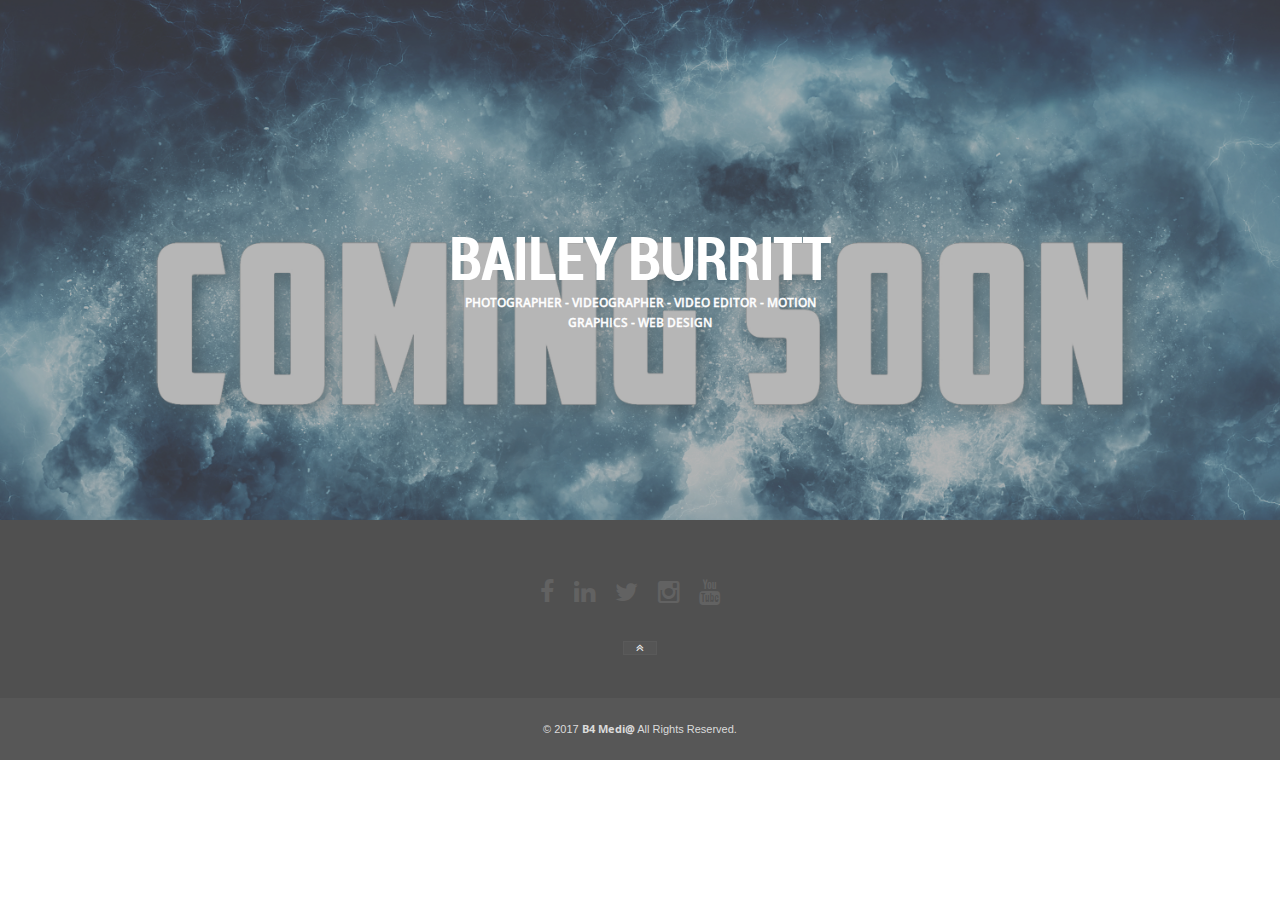
==== index.html @ 3f448347 "Add files via upload" ====
<!DOCTYPE HTML>
<html>
<head>
<meta http-equiv="Content-Type" content="text/html; charset=UTF-8">
<meta name="author" content="Bailey Burritt" />
<meta name="viewport" content="width=device-width, initial-scale=1, maximum-scale=1">

<title>Portfolio of Bailey Burritt</title>

<!--Stylesheet-->

<!--[if IE 7]>
<link rel="stylesheet" href="css/fontello-ie7.css"><![endif]-->

<link href="css/font.css" rel="stylesheet" type="text/css">
<link href="css/etlinefont.css" rel="stylesheet" type="text/css">
<link href="css/font-awesome.css" rel="stylesheet" type="text/css">
<link href="css/base.css" rel="stylesheet" type="text/css">
<link href="css/skeleton.css" rel="stylesheet" type="text/css">
<link href="css/main.css" rel="stylesheet" type="text/css">
<link href="css/magnific-popup.css" rel="stylesheet"  />
<link href="css/flexslider.css" rel="stylesheet" />



<!--[if lt IE 9]>
<script src="http://html5shiv.googlecode.com/svn/trunk/html5.js"></script>
<![endif]-->


<!--[if lt IE 8]>
<style>
/* For IE < 8 (trigger hasLayout) */
.clearfix {
    zoom:1;
}
</style>
<![endif]-->




</head>
	<body>
			<!-- Preloader -->
	<div id="loader">
			<!-- Preloader inner -->
	  <div id="loaderInner">
	  	
		<!-- Loader bars -->
			<div class="loaderBars">
				<span class="bar1 bar"></span>
				<span class="bar2 bar"></span>
				<span class="bar3 bar"></span>
			</div>
			<!-- End loader bars -->
	
	  </div>
	<!-- End preloader inner -->
	</div>
	<!-- End preloader -->

<!--Wrapper-->
<div id="wrapper">
	
	
	<!--Profile teaser-->
	<div class="profileTeaser">
		
		<!--teaser-->
		<div class="teaser">
			
			<ul class="slide">
				
				<li><img src="images/profileImages/profileLarge.jpg" class="slide" alt=""/>
						<div class="caption">
							<h1>Bailey Burritt</h1>
							<p>Photographer - Videographer - Video Editor - Motion Graphics - Web Design</p>

						</div>
				</li>
					
			</ul>

		</div>
		<!--End teaser-->
	</div>
	<!--End profile teaser-->
	
	
	
	
	<!--Header-->
	<header id="header" class="base">
		
		<!--Main header-->
			<div class="mainHeader default">
				
				
				<!--Container-->
			<div class="container clearfix">
				
				
				<a href="#" class="mobileBtn" ><i class="fa fa-bars"></i></a>
					<div class="six columns nav first">
							<!--Navigation-->
								<!-- <nav class="mainNav" >

								<ul>
									<li><a class="scroll" href="#wrapper">home</a></li>
									<li><a class="scroll" href="#about">about</a></li>
									<li><a class="scroll" href="#resume">resume</a></li>

								</ul>

								</nav> -->
							<!--End navigation-->

					<!-- </div>
				
			<div class="four columns headerSocials">
				<ul>
				<li><a href="#"><i class="fa fa-twitter"></i></a></li>
				<li><a href="#"><i class="fa fa-facebook"></i></a></li>
				<li><a href="#"><i class="fa fa-linkedin"></i></a></li>
		</ul>
			</div>
			
			
				<div class="six columns nav second"> -->
						<!--Navigation-->
							<!-- <nav class="mainNav" >

							<ul>
								<li><a class="scroll" href="#portfolio">Portfolio</a></li>
								<li><a class="scroll" href="#blog">BLog</a></li>
								<li><a class="scroll" href="#contact">Contact</a></li>

							</ul>

							</nav> -->
						<!--End navigation-->
	
				</div>
			
			</div>
				<!--End container-->
	
			</div>
				<!--End main header-->
	
	</header>
	<!--End header-->







	<!--Footer-->	
								<footer id="footer" class="footer tCenter">
							
								<!--Footer top-->
								<div class="footerTop ofsInTop ofsBMedium">
										<!--Container-->
										<div class="container clearfix">
											
												<!--Footer top inner-->
												<div class="ftInner">
												<ul class="socialsFooter">



													<li><a href="https://www.facebook.com/bailey.burritt"><i class="fa fa-facebook"></i></a></li>
													<li><a href="https://www.linkedin.com/in/bailey-burritt-19082a19/"><i class="fa fa-linkedin"></i></a></li>
													<li><a href="https://twitter.com/baileyburritt"><i class="fa fa-twitter"></i></a></li>
													<li><a href="https://www.instagram.com/baileyburritt/"><i class="fa fa-instagram"></i></a></li>
													<li><a href="https://www.youtube.com/user/baileyburritt585"><i class="fa fa-youtube"></i></a></li>
													<li><a href="mailto:baileyburritt@gmaill.com?Subject=Website%20Inquiry"><i class="fa fa-gmail"></i></a></li>
												</ul>
												
												
												<div class="top">
													<a class="scroll" href="#wrapper"><i class="fa fa-angle-double-up"></i></a>
												</div>	
													
												</div>
												<!--End footer top inner-->
											
										</div>
											<!--End container-->
										
								</div>
								<!--End footer top-->
								
								
								

							<!--Footer bottom-->
							<div class="footerBottom ofsTSmall ofsBSmall">
									<!--Container-->
									<div class="container clearfix">
										
											<!--Footer bottom inner-->
											<div class="fbInner">

											<p>&copy; 2017 <span class="brand">B4 Medi@</span> All Rights Reserved.</p>
										
											</div>
											
											<!--End footer bottom inner-->


							</div>
								<!--End container-->
							</div>
								<!--End footer bottom-->


						</footer>
					<!--End footer-->



	<!--Javascript-->
<script src="js/jquery-1.9.1.min.js" type="text/javascript"></script>
<script src="js/jquery-migrate-1.2.1.js" type="text/javascript"></script>
<script src="js/jquery.flexslider-min.js" type="text/javascript"></script>
<script src="js/jquery.easing.1.3.js" type="text/javascript"></script>
<script src="js/jquery.smooth-scroll.js" type="text/javascript"></script>
<script src="js/jquery.quicksand.js" type="text/javascript"></script>
<script src="js/modernizr.custom.js" type="text/javascript"></script>
<script src="js/jquery.magnific-popup.js" type="text/javascript"></script>
<script src="js/jquery.tweet.js" type="text/javascript"></script>
<script src="js/spectragram.min.js" type="text/javascript"></script>
<script src="js/Placeholders.min.js" type="text/javascript"></script>
<script src="js/script.js" type="text/javascript"></script>






<!-- Google analytics -->


<!-- End google analytics -->
	</body>
</html>
---- css/font.css ----
@font-face {
    font-family: 'open_sansbold';
    src: url('../font/OpenSans-Bold-webfont.eot');
    src: url('../font/OpenSans-Bold-webfont.eot?#iefix') format('embedded-opentype'),
		url('../font/OpenSans-Bold-webfont.woff') format('woff'),
		url('../font/OpenSans-Bold-webfont.ttf') format('truetype'),
         url('../OpenSans-Bold-webfont.svg#open_sansbold') format('svg');
    font-weight: normal;
    font-style: normal;

}

@font-face {
    font-family: 'open_sansbold_italic';
    src: url('../font/OpenSans-BoldItalic-webfont.eot');
    src: url('../font/OpenSans-BoldItalic-webfont.eot?#iefix') format('embedded-opentype'),
	url('../font/OpenSans-BoldItalic-webfont.woff') format('woff'),
         url('../font/OpenSans-BoldItalic-webfont.ttf') format('truetype'),
         url('../font/OpenSans-BoldItalic-webfont.svg#open_sansbold_italic') format('svg');
    font-weight: normal;
    font-style: normal;

}


@font-face {
    font-family: 'open_sansextrabold';
    src: url('../font/OpenSans-ExtraBold-webfont.eot');
    src: url('../font/OpenSans-ExtraBold-webfont.eot?#iefix') format('embedded-opentype'),
 		 url('../font/OpenSans-ExtraBold-webfont.woff') format('woff'),
         url('../font/OpenSans-ExtraBold-webfont.ttf') format('truetype'),
         url('../font/OpenSans-ExtraBold-webfont.svg#open_sansextrabold') format('svg');
    font-weight: normal;
    font-style: normal;

}


@font-face {
    font-family: 'open_sansextrabold_italic';
    src: url('../font/OpenSans-ExtraBoldItalic-webfont.eot');
    src: url('../font/OpenSans-ExtraBoldItalic-webfont.eot?#iefix') format('embedded-opentype'),
		 url('../font/OpenSans-ExtraBoldItalic-webfont.woff') format('woff'),
         url('../font/OpenSans-ExtraBoldItalic-webfont.ttf') format('truetype'),
         url('../font/OpenSans-ExtraBoldItalic-webfont.svg#open_sansextrabold_italic') format('svg');
    font-weight: normal;
    font-style: normal;

}


@font-face {
    font-family: 'open_sansitalic';
    src: url('../font/OpenSans-Italic-webfont.eot');
    src: url('../font/OpenSans-Italic-webfont.eot?#iefix') format('embedded-opentype'),
 		 url('../font/OpenSans-Italic-webfont.woff') format('woff'),
         url('../font/OpenSans-Italic-webfont.ttf') format('truetype'),
         url('../font/OpenSans-Italic-webfont.svg#open_sansitalic') format('svg');
    font-weight: normal;
    font-style: normal;

}


@font-face {
    font-family: 'open_sanslight';
    src: url('../font/OpenSans-Light-webfont.eot');
    src: url('../font/OpenSans-Light-webfont.eot?#iefix') format('embedded-opentype'),
 		 url('../font/OpenSans-Light-webfont.woff') format('woff'),
         url('../font/OpenSans-Light-webfont.ttf') format('truetype'),
         url('../font/OpenSans-Light-webfont.svg#open_sanslight') format('svg');
    font-weight: normal;
    font-style: normal;

}



@font-face {
    font-family: 'open_sanslight_italic';
    src: url('../font/OpenSans-LightItalic-webfont.eot');
    src: url('../font/OpenSans-LightItalic-webfont.eot?#iefix') format('embedded-opentype'),
		 url('../font/OpenSans-LightItalic-webfont.woff') format('woff'),
         url('../font/OpenSans-LightItalic-webfont.ttf') format('truetype'),
         url('../font/OpenSans-LightItalic-webfont.svg#open_sanslight_italic') format('svg');
    font-weight: normal;
    font-style: normal;

}

@font-face {
    font-family: 'open_sansregular';
    src: url('../font/OpenSans-Regular-webfont.eot');
    src: url('../font/OpenSans-Regular-webfont.eot?#iefix') format('embedded-opentype'),
		 url('../font/OpenSans-Regular-webfont.woff') format('woff'),
         url('../font/OpenSans-Regular-webfont.ttf') format('truetype'),
         url('../font/OpenSans-Regular-webfont.svg#open_sansregular') format('svg');
    font-weight: normal;
    font-style: normal;

}


@font-face {
    font-family: 'open_sanssemibold';
    src: url('../font/OpenSans-Semibold-webfont.eot');
    src: url('../font/OpenSans-Semibold-webfont.eot?#iefix') format('embedded-opentype'),
 		 url('../font/OpenSans-Semibold-webfont.woff') format('woff'),
         url('../font/OpenSans-Semibold-webfont.ttf') format('truetype'),
         url('../font/OpenSans-Semibold-webfont.svg#open_sanssemibold') format('svg');
    font-weight: normal;
    font-style: normal;

}

@font-face {
    font-family: 'open_sanssemibold_italic';
    src: url('../font/OpenSans-SemiboldItalic-webfont.eot');
    src: url('../font/OpenSans-SemiboldItalic-webfont.eot?#iefix') format('embedded-opentype'),
		 url('../font/OpenSans-SemiboldItalic-webfont.woff') format('woff'),
         url('../font/OpenSans-SemiboldItalic-webfont.ttf') format('truetype'),
         url('../font/OpenSans-SemiboldItalic-webfont.svg#open_sanssemibold_italic') format('svg');
    font-weight: normal;
    font-style: normal;

}





@font-face {
    font-family: 'RobotoBoldCondensed';
    src: url('../font/Roboto-BoldCondensed-webfont.eot');
    src: url('../font/Roboto-BoldCondensed-webfont.eot?#iefix') format('embedded-opentype'),
         url('../font/Roboto-BoldCondensed-webfont.woff') format('woff'),
         url('../font/Roboto-BoldCondensed-webfont.ttf') format('truetype'),
         url('../font/Roboto-BoldCondensed-webfont.svg#RobotoBoldCondensed') format('svg');
    font-weight: normal;
    font-style: normal;

}



@font-face {
    font-family: 'RobotoMedium';
    src: url('../font/Roboto-Medium-webfont.eot');
    src: url('../font/Roboto-Medium-webfont.eot?#iefix') format('embedded-opentype'),
         url('../font/Roboto-Medium-webfont.woff') format('woff'),
         url('../font/Roboto-Medium-webfont.ttf') format('truetype'),
         url('../font/Roboto-Medium-webfont.svg#RobotoMedium') format('svg');
    font-weight: normal;
    font-style: normal;

}
---- css/etlinefont.css ----
@font-face {
	font-family: 'et-line';
	src:url('../font/et-line.eot');
	src:url('../font/et-line.eot?#iefix') format('embedded-opentype'),
		url('../font/et-line.woff') format('woff'),
		url('../font/et-line.ttf') format('truetype'),
		url('../font/et-line.svg#et-line') format('svg');
	font-weight: normal;
	font-style: normal;
}

/* Use the following CSS code if you want to use data attributes for inserting your icons */
[data-icon]:before {
	font-family: 'et-line';
	content: attr(data-icon);
	speak: none;
	font-weight: normal;
	font-variant: normal;
	text-transform: none;
	line-height: 1;
	-webkit-font-smoothing: antialiased;
	-moz-osx-font-smoothing: grayscale;
	display:inline-block;
}

/* Use the following CSS code if you want to have a class per icon */
/*
Instead of a list of all class selectors,
you can use the generic selector below, but it's slower:
[class*="icon-"] {
*/
.icon-mobile, .icon-laptop, .icon-desktop, .icon-tablet, .icon-phone, .icon-document, .icon-documents, .icon-search, .icon-clipboard, .icon-newspaper, .icon-notebook, .icon-book-open, .icon-browser, .icon-calendar, .icon-presentation, .icon-picture, .icon-pictures, .icon-video, .icon-camera, .icon-printer, .icon-toolbox, .icon-briefcase, .icon-wallet, .icon-gift, .icon-bargraph, .icon-grid, .icon-expand, .icon-focus, .icon-edit, .icon-adjustments, .icon-ribbon, .icon-hourglass, .icon-lock, .icon-megaphone, .icon-shield, .icon-trophy, .icon-flag, .icon-map, .icon-puzzle, .icon-basket, .icon-envelope, .icon-streetsign, .icon-telescope, .icon-gears, .icon-key, .icon-paperclip, .icon-attachment, .icon-pricetags, .icon-lightbulb, .icon-layers, .icon-pencil, .icon-tools, .icon-tools-2, .icon-scissors, .icon-paintbrush, .icon-magnifying-glass, .icon-circle-compass, .icon-linegraph, .icon-mic, .icon-strategy, .icon-beaker, .icon-caution, .icon-recycle, .icon-anchor, .icon-profile-male, .icon-profile-female, .icon-bike, .icon-wine, .icon-hotairballoon, .icon-globe, .icon-genius, .icon-map-pin, .icon-dial, .icon-chat, .icon-heart, .icon-cloud, .icon-upload, .icon-download, .icon-target, .icon-hazardous, .icon-piechart, .icon-speedometer, .icon-global, .icon-compass, .icon-lifesaver, .icon-clock, .icon-aperture, .icon-quote, .icon-scope, .icon-alarmclock, .icon-refresh, .icon-happy, .icon-sad, .icon-facebook, .icon-twitter, .icon-googleplus, .icon-rss, .icon-tumblr, .icon-linkedin, .icon-dribbble {
	font-family: 'et-line';
	speak: none;
	font-style: normal;
	font-weight: normal;
	font-variant: normal;
	text-transform: none;
	line-height: 1;
	-webkit-font-smoothing: antialiased;
	-moz-osx-font-smoothing: grayscale;
	display:inline-block;
}
.icon-mobile:before {
	content: "\e000";
}
.icon-laptop:before {
	content: "\e001";
}
.icon-desktop:before {
	content: "\e002";
}
.icon-tablet:before {
	content: "\e003";
}
.icon-phone:before {
	content: "\e004";
}
.icon-document:before {
	content: "\e005";
}
.icon-documents:before {
	content: "\e006";
}
.icon-search:before {
	content: "\e007";
}
.icon-clipboard:before {
	content: "\e008";
}
.icon-newspaper:before {
	content: "\e009";
}
.icon-notebook:before {
	content: "\e00a";
}
.icon-book-open:before {
	content: "\e00b";
}
.icon-browser:before {
	content: "\e00c";
}
.icon-calendar:before {
	content: "\e00d";
}
.icon-presentation:before {
	content: "\e00e";
}
.icon-picture:before {
	content: "\e00f";
}
.icon-pictures:before {
	content: "\e010";
}
.icon-video:before {
	content: "\e011";
}
.icon-camera:before {
	content: "\e012";
}
.icon-printer:before {
	content: "\e013";
}
.icon-toolbox:before {
	content: "\e014";
}
.icon-briefcase:before {
	content: "\e015";
}
.icon-wallet:before {
	content: "\e016";
}
.icon-gift:before {
	content: "\e017";
}
.icon-bargraph:before {
	content: "\e018";
}
.icon-grid:before {
	content: "\e019";
}
.icon-expand:before {
	content: "\e01a";
}
.icon-focus:before {
	content: "\e01b";
}
.icon-edit:before {
	content: "\e01c";
}
.icon-adjustments:before {
	content: "\e01d";
}
.icon-ribbon:before {
	content: "\e01e";
}
.icon-hourglass:before {
	content: "\e01f";
}
.icon-lock:before {
	content: "\e020";
}
.icon-megaphone:before {
	content: "\e021";
}
.icon-shield:before {
	content: "\e022";
}
.icon-trophy:before {
	content: "\e023";
}
.icon-flag:before {
	content: "\e024";
}
.icon-map:before {
	content: "\e025";
}
.icon-puzzle:before {
	content: "\e026";
}
.icon-basket:before {
	content: "\e027";
}
.icon-envelope:before {
	content: "\e028";
}
.icon-streetsign:before {
	content: "\e029";
}
.icon-telescope:before {
	content: "\e02a";
}
.icon-gears:before {
	content: "\e02b";
}
.icon-key:before {
	content: "\e02c";
}
.icon-paperclip:before {
	content: "\e02d";
}
.icon-attachment:before {
	content: "\e02e";
}
.icon-pricetags:before {
	content: "\e02f";
}
.icon-lightbulb:before {
	content: "\e030";
}
.icon-layers:before {
	content: "\e031";
}
.icon-pencil:before {
	content: "\e032";
}
.icon-tools:before {
	content: "\e033";
}
.icon-tools-2:before {
	content: "\e034";
}
.icon-scissors:before {
	content: "\e035";
}
.icon-paintbrush:before {
	content: "\e036";
}
.icon-magnifying-glass:before {
	content: "\e037";
}
.icon-circle-compass:before {
	content: "\e038";
}
.icon-linegraph:before {
	content: "\e039";
}
.icon-mic:before {
	content: "\e03a";
}
.icon-strategy:before {
	content: "\e03b";
}
.icon-beaker:before {
	content: "\e03c";
}
.icon-caution:before {
	content: "\e03d";
}
.icon-recycle:before {
	content: "\e03e";
}
.icon-anchor:before {
	content: "\e03f";
}
.icon-profile-male:before {
	content: "\e040";
}
.icon-profile-female:before {
	content: "\e041";
}
.icon-bike:before {
	content: "\e042";
}
.icon-wine:before {
	content: "\e043";
}
.icon-hotairballoon:before {
	content: "\e044";
}
.icon-globe:before {
	content: "\e045";
}
.icon-genius:before {
	content: "\e046";
}
.icon-map-pin:before {
	content: "\e047";
}
.icon-dial:before {
	content: "\e048";
}
.icon-chat:before {
	content: "\e049";
}
.icon-heart:before {
	content: "\e04a";
}
.icon-cloud:before {
	content: "\e04b";
}
.icon-upload:before {
	content: "\e04c";
}
.icon-download:before {
	content: "\e04d";
}
.icon-target:before {
	content: "\e04e";
}
.icon-hazardous:before {
	content: "\e04f";
}
.icon-piechart:before {
	content: "\e050";
}
.icon-speedometer:before {
	content: "\e051";
}
.icon-global:before {
	content: "\e052";
}
.icon-compass:before {
	content: "\e053";
}
.icon-lifesaver:before {
	content: "\e054";
}
.icon-clock:before {
	content: "\e055";
}
.icon-aperture:before {
	content: "\e056";
}
.icon-quote:before {
	content: "\e057";
}
.icon-scope:before {
	content: "\e058";
}
.icon-alarmclock:before {
	content: "\e059";
}
.icon-refresh:before {
	content: "\e05a";
}
.icon-happy:before {
	content: "\e05b";
}
.icon-sad:before {
	content: "\e05c";
}
.icon-facebook:before {
	content: "\e05d";
}
.icon-twitter:before {
	content: "\e05e";
}
.icon-googleplus:before {
	content: "\e05f";
}
.icon-rss:before {
	content: "\e060";
}
.icon-tumblr:before {
	content: "\e061";
}
.icon-linkedin:before {
	content: "\e062";
}
.icon-dribbble:before {
	content: "\e063";
}
---- css/base.css ----
/*
* Skeleton V1.2
* Copyright 2011, Dave Gamache
* www.getskeleton.com
* Free to use under the MIT license.
* http://www.opensource.org/licenses/mit-license.php
* 6/20/2012
*/


/* Table of Content
==================================================
	#Reset & Basics
	#Basic Styles
	#Typography
	#Links
	#Buttons
	#Browser Fix
	#Misc


/* #Reset & Basics (Inspired by E. Meyers)
================================================== */

*, *:before, *:after {
    -moz-box-sizing: border-box;
	-webkit-box-sizing :border-box;
	-ms-box-sizing: border-box;
	-o-box-sizing: border-box;
}



	html, body, div, span, applet, object, iframe, h1, h2, h3, h4, h5, h6, p, blockquote, pre, a, abbr, acronym, address, big, cite, code, del, dfn, em, img, ins, kbd, q, s, samp, small, strike, strong, sub, sup, tt, var, b, u, i, center, dl, dt, dd, ol, ul, li, fieldset, form, label, legend, table, caption, tbody, tfoot, thead, tr, th, td, article, aside, canvas, details, embed, figure, figcaption, footer, header, hgroup, menu, nav, output, ruby, section, summary, time, mark, audio, video {
		margin: 0;
		padding: 0;
		border: 0;
		font-size: 100%;
		font: inherit;
		vertical-align: baseline; 
		text-decoration:none;}
	article, aside, details, figcaption, figure, footer, header, hgroup, menu, nav, section {
		display: block; }

	ol, ul {
		list-style: none; }
	blockquote, q {
		quotes: none; }
	blockquote:before, blockquote:after,
	q:before, q:after {
		content: '';
		content: none; }
	table {
		border-collapse: collapse;
		border-spacing: 0; }
		
img {
    display: inline-block;
    vertical-align: middle;
}

img {
    height: auto;
    max-width: 100%;
}


*::-moz-selection {
    background: #111111;
    color: #ffffff;
}

a:focus {
outline: 0;
}

iframe{width:100%;frameborder:0;}
	


/* #Basic Styles
================================================== */
	body {
		background: #ffffff;
		font: 14px/21px 'open_sans', Arial, sans-serif;
		color: #999999;
		-webkit-font-smoothing: antialiased; /* Fix for webkit rendering */
		-webkit-text-size-adjust: 100%;

		
 }



/* #Typography and #Common style
================================================== */
	h1, h2, h3, h4, h5, h6 {color: #343434;font-weight: normal;text-transform:uppercase;}
	

	
	
	
	h2{font-size:18px;}
	h3{font-size:16px;margin-bottom:10px;}
	
	p{line-height:22px;}
	em { font-style: italic; }
	strong { font-weight: bold; color: #333; }
	small { font-size: 80%; }
	
	
	.bigTitle{
		position:relative;
	}

	.bigTitle img {
	    background:#ffffff;
	    left: 48.53%;
	    padding: 3px 7px;
	    position: absolute;
	    top: 37px;
	    width: 3%;
	    display: none;
	}
	
	.tgreyHolder .bigTitle img {
	    background:#f4f4f4;
	}
	
	
	.tdarkHolder .bigTitle img {
	    background:#343434;
	}

	.bigTitle h1{
		font-size:18px;
		margin-bottom:50px;
		display:inline-block;
		padding:10px 20px;
		position:relative;
	}
	
	.bigTitle h1:after {
	    background:#343434;
	    content: "";
	    height: 2px;
	    left: 50%;
	    position: absolute;
	    top: 45px;
	    width: 70px;
	    margin-left: -35px;
	}
	
	
	.bigTitle.dark h1 {
	    color:#f1f1f1;
	}
	
	
	.bigTitle.dark h1:after {
	    background:#f1f1f1;
	}
	
	.smallIntro p{
		color:#ffffff;
		font-size:20px;
		display:inline-block;
		
	}
	
	
	
	.singleTeaser{
		background:#4ac2be;
		position:relative;
		overflow: hidden;
	}
	
	.imgTS{
	    background-position: 50% 35%;
	    background-size: cover;
	    display: block;
	    height: 100%;
	    overflow: hidden;
	    position: absolute;
	    right: 0;
	    width: 53%;
		top:0;
	}
	
	.stInner{
		color:#ffffff;
	}
	

	
	 a.btnLaunch{
		
	    border: 3px solid #ffffff;
	    color: #ffffff;
	    display: inline-block;
	    font-size: 15px;
		margin-left:100px;
		padding:6px 16px;
	}
	
	
	
	a.btnLaunch:hover{
		color:#343434;
		background:#ffffff;
	}
	
	
	
	.logo h1, .caption h1, .ctl a, .introTitle h1, a.latestBtn, .projTitle h1, .cltInner h1
	 , .cltInner a, .blContinue, .viewAll a, .postTitleL h1, .postTitle h1 a, .tagsSingle h4 , .comments h2, .respond h2, .widget h2,
	.comments .reply-btn a , .contactForm #submit, .replyForm #submit, .contactInner h1, .more a, .innerIntro h1,  a.btnLaunch
	, .bigTitle h1, .buyLink a, .aboutTitle h1, .aboutInfo .ctl a, .rcgIntro h1, .rcgDet h1, .skillTitle h1, .getCv h3 , .printCV h3  {
		font-family: 'RobotoBoldCondensed', Arial, sans-serif;
	}
	
	
	
	.logo h1 span, .caption p,  .itemDesc h3,  .rcgDet h3 {
		font-family: 'open_sanssemibold', Arial, sans-serif;
	}
	
 	.author a, .fbInner p .brand, .stp h3, .expDet h3, .smallIntro p span, .feedInner h3 , .mainNav li a, .aboutInfo li span, .det h3, .skillbarTitle, .pList li, .langList h4{
		font-family: 'open_sansbold', Arial, sans-serif;
	}
	
	
	.innerIntro h1 span,  ul#category li a, .projTitle p, .postMeta span, .postMeta span a
	, .postSingle blockquote, .itemDesc span, .postTitleL p, .tweets .tweet_list, .word h3 span, .word p, .det h3 span, .date span
	, .rcgDet h3 span {
		font-family: 'open_sanslight_italic', Arial, sans-serif;

	}
	
	
	.innerIntro p .brand,  .rcgIntro p {
		font-family: 'open_sanssemibold_italic', Arial, sans-serif;

	}
	

	
	.pagination ul li, .tagsListSingle li a, .searchForm input[type="text"], .catList li a, .catArchives li a, .meta li a, .tagsList li a
	, .pstlDet .postTitle h1, .pstlDet .postTitle h1 a, .smallIntro p, .aboutTitle h1 span , .aboutIntro h1 {
		font-family: 'open_sanslight', Arial, sans-serif;
	}
	
	
	
	
	ul#category li a, .itemDesc span, .aboutTitle h1 span, .det h3 span, .det .date span, .insta h3
	, .postMeta, .blContinue, .postSingle, .sidebar, .mainNav li a , .ctl a, a.latestBtn, .caption p
	, .prc h3,  .feedInner h3
	, .teaserMsg h1, .projTitle p, a.btnLaunch, .stp h3, .postTitleL p,.stTitle p, .mainNavSingle li a {
			-webkit-text-stroke: 0.30px;
	}
	
	




/* #Links
================================================== */
	
	a,.errorForm, .contactForm #submit,.tactive span, .pagination ul li span, .replyForm #submit, .shortFolio span, .shortContact span, .latest img, .item img, .prj img, .instaFeed li a:before  {
		
		transition: all 0.3s ease-in-out 0s;
		-ms-transition: all 0.3s ease-in-out 0s;
		-webkit-transition:all 0.3s ease-in-out 0s;
		-moz-transition: all 0.3s ease-in-out 0s;
		-o-transition: all 0.3s ease-in-out 0s;
		
	}
	
	


	



/* #Buttons
================================================== */

	.btn{
		padding:8px 18px;
	}

	
	
/* #Browser Fix
================================================== */
		
		
		.searchForm input[type="text"],.pagination ul li , .contactForm input[type="text"], .contactForm textarea, 
		.replyForm input[type="text"], .replyForm textarea, .comments .img,  .prSingle, .fct, .service, .plan, .post .postDetails , .projSocials li a, .projNav li a, 
		
	   .introTitle img, .introTitle, .bigTitle, .bigTitle img, .mainHeader, .showHideBtn, .headerSocials, .logo
	   ,.subscribeForm .submitSubcribe, .subscribeForm input[type="text"]
	   ,.inputColumns .column1, .inputColumns .column2, .inputColumns .column3, .contactForm input[type="text"], .contactForm textarea, .replyForm input[type="text"], .replyForm textarea, .replyFormLarge input[type="text"], .replyFormLarge textarea, .det, .dtIco span.ico, .aboutProfile{
		    box-sizing:border-box;
			-moz-box-sizing:border-box; /* Firefox */
		}






/* #Misc
================================================== */
	.ofsBottom{padding-bottom:80px !important;}
	.tCenter {text-align: center;}
	.tLeft {text-align: left;}
	.ofsTop{padding-top:80px !important;}
	.ofsInTop{padding-top:60px !important;}
	.ofsInBottom{padding-bottom:60px !important;}
	.ofsTMedium{padding-top:40px !important;} 
	.ofsBMedium{padding-bottom:40px !important;}
	.ofsTSmall{padding-top:20px !important;} 
	.ofsBSmall{padding-bottom:20px !important;}
	.margTop{margin-top:60px !important;}
	.margMTop{margin-top:70px !important;}
	.margLTop{margin-top:80px !important;}
	.margBottom{margin-bottom:60px !important;}
	.margMBottom{margin-bottom:70px !important;}
	.margLBottom{margin-bottom:80px !important;}
	.margHBottom{margin-bottom:100px !important;}
	.margHTop{margin-top:100px !important;}
	.singleOffset{margin-top:150px !important;}
	.blogSingle.singleOffset {margin-top: 64px !important;}
	.bgGrey{background:#f3f3f3;}
	.bgGreyDark{background:#343434;}
	.bgGreen{background:#4ac2be;}
	.bgGreenDark{background:#3eafab;}
	.secTitle.pricingTitle h1{color:#f4f4f4;}
---- css/skeleton.css ----
/*
* Skeleton V1.2
* Copyright 2011, Dave Gamache
* www.getskeleton.com
* Free to use under the MIT license.
* http://www.opensource.org/licenses/mit-license.php
* 6/20/2012
*/


/* Table of Contents
==================================================
    #Base 960 Grid
    #Tablet (Portrait)
    #Mobile (Portrait)
    #Mobile (Landscape)
    #Clearing */



/* #Base 960 Grid
================================================== */

    .container                                  { position: relative; width: 960px; margin: 0 auto; padding: 0; }
    .container .column,
	.columns, 
    .container .columns                         { float: left; display: inline; margin-left: 10px; margin-right: 10px; }
    .row                                        { margin-bottom: 20px; }

    /* Nested Column Classes */
    .column.alpha, .columns.alpha               { margin-left: 0; }
    .column.omega, .columns.omega               { margin-right: 0; }

    /* Base Grid */
    .container .one.column,
    .container .one.columns,
	.one.columns                                { width: 40px;  }
    .container .two.columns                     { width: 100px; }
    .container .three.columns                   { width: 160px; }
    .container .four.columns                    { width: 220px; }
    .container .five.columns                    { width: 280px; }
    .container .six.columns                     { width: 340px; }
    .container .seven.columns                   { width: 400px; }
    .container .eight.columns                   { width: 460px; }
    .container .nine.columns                    { width: 520px; }
    .container .ten.columns                     { width: 580px; }
    .container .eleven.columns                  { width: 640px; }
    .container .twelve.columns                  { width: 700px; }
    .container .thirteen.columns                { width: 760px; }
    .container .fourteen.columns                { width: 820px; }
    .container .fifteen.columns                 { width: 880px; }
    .container .sixteen.columns                 { width: 940px; }

    .container .one-third.column                { width: 300px; }
    .container .two-thirds.column               { width: 620px; }

    /* Offsets */
    .container .offset-by-one                   { padding-left: 60px;  }
    .container .offset-by-two                   { padding-left: 120px; }
    .container .offset-by-three                 { padding-left: 180px; }
    .container .offset-by-four                  { padding-left: 240px; }
    .container .offset-by-five                  { padding-left: 300px; }
    .container .offset-by-six                   { padding-left: 360px; }
    .container .offset-by-seven                 { padding-left: 420px; }
    .container .offset-by-eight                 { padding-left: 480px; }
    .container .offset-by-nine                  { padding-left: 540px; }
    .container .offset-by-ten                   { padding-left: 600px; }
    .container .offset-by-eleven                { padding-left: 660px; }
    .container .offset-by-twelve                { padding-left: 720px; }
    .container .offset-by-thirteen              { padding-left: 780px; }
    .container .offset-by-fourteen              { padding-left: 840px; }
    .container .offset-by-fifteen               { padding-left: 900px; }



/* #Tablet (Portrait)
================================================== */

    /* Note: Design for a width of 768px */

    @media only screen and (min-width: 768px) and (max-width: 959px) {
        .container                                  { width: 768px; }
        .container .column,
        .container .columns                         { margin-left: 10px; margin-right: 10px;  }
        .column.alpha, .columns.alpha               { margin-left: 0; margin-right: 10px; }
        .column.omega, .columns.omega               { margin-right: 0; margin-left: 10px; }
        .alpha.omega                                { margin-left: 0; margin-right: 0; }

        .container .one.column,
        .container .one.columns                     { width: 28px; }
        .container .two.columns                     { width: 76px; }
        .container .three.columns                   { width: 124px; }
        .container .four.columns                    { width: 172px; }
        .container .five.columns                    { width: 220px; }
        .container .six.columns                     { width: 268px; }
        .container .seven.columns                   { width: 316px; }
        .container .eight.columns                   { width: 364px; }
        .container .nine.columns                    { width: 412px; }
        .container .ten.columns                     { width: 460px; }
        .container .eleven.columns                  { width: 508px; }
        .container .twelve.columns                  { width: 556px; }
        .container .thirteen.columns                { width: 604px; }
        .container .fourteen.columns                { width: 652px; }
        .container .fifteen.columns                 { width: 700px; }
        .container .sixteen.columns                 { width: 748px; }

        .container .one-third.column                { width: 236px; }
        .container .two-thirds.column               { width: 492px; }

        /* Offsets */
        .container .offset-by-one                   { padding-left: 48px; }
        .container .offset-by-two                   { padding-left: 96px; }
        .container .offset-by-three                 { padding-left: 144px; }
        .container .offset-by-four                  { padding-left: 192px; }
        .container .offset-by-five                  { padding-left: 240px; }
        .container .offset-by-six                   { padding-left: 288px; }
        .container .offset-by-seven                 { padding-left: 336px; }
        .container .offset-by-eight                 { padding-left: 384px; }
        .container .offset-by-nine                  { padding-left: 432px; }
        .container .offset-by-ten                   { padding-left: 480px; }
        .container .offset-by-eleven                { padding-left: 528px; }
        .container .offset-by-twelve                { padding-left: 576px; }
        .container .offset-by-thirteen              { padding-left: 624px; }
        .container .offset-by-fourteen              { padding-left: 672px; }
        .container .offset-by-fifteen               { padding-left: 720px; }
    }


/*  #Mobile (Portrait)
================================================== */

    /* Note: Design for a width of 320px */

    @media only screen and (max-width: 767px) {
        .container { width: 300px; }
        .container .columns,
        .container .column { margin: 0; }

        .container .one.column,
        .container .one.columns,
        .container .two.columns,
        .container .three.columns,
        .container .four.columns,
        .container .five.columns,
        .container .six.columns,
        .container .seven.columns,
        .container .eight.columns,
        .container .nine.columns,
        .container .ten.columns,
        .container .eleven.columns,
        .container .twelve.columns,
        .container .thirteen.columns,
        .container .fourteen.columns,
        .container .fifteen.columns,
        .container .sixteen.columns,
        .container .one-third.column,
        .container .two-thirds.column  { width: 300px; }

        /* Offsets */
        .container .offset-by-one,
        .container .offset-by-two,
        .container .offset-by-three,
        .container .offset-by-four,
        .container .offset-by-five,
        .container .offset-by-six,
        .container .offset-by-seven,
        .container .offset-by-eight,
        .container .offset-by-nine,
        .container .offset-by-ten,
        .container .offset-by-eleven,
        .container .offset-by-twelve,
        .container .offset-by-thirteen,
        .container .offset-by-fourteen,
        .container .offset-by-fifteen { padding-left: 0; }

    }


/* #Mobile (Landscape)
================================================== */

    /* Note: Design for a width of 480px */

    @media only screen and (min-width: 480px) and (max-width: 767px) {
        .container { width: 420px; }
        .container .columns,
        .container .column { margin: 0; }

        .container .one.column,
        .container .one.columns,
        .container .two.columns,
        .container .three.columns,
        .container .four.columns,
        .container .five.columns,
        .container .six.columns,
        .container .seven.columns,
        .container .eight.columns,
        .container .nine.columns,
        .container .ten.columns,
        .container .eleven.columns,
        .container .twelve.columns,
        .container .thirteen.columns,
        .container .fourteen.columns,
        .container .fifteen.columns,
        .container .sixteen.columns,
        .container .one-third.column,
        .container .two-thirds.column { width: 420px; }
    }


/* #Clearing
================================================== */

    /* Self Clearing Goodness */
    .container:after { content: "\0020"; display: block; height: 0; clear: both; visibility: hidden; }

    /* Use clearfix class on parent to clear nested columns,
    or wrap each row of columns in a <div class="row"> */
    .clearfix:before,
    .clearfix:after,
    .row:before,
    .row:after {
      content: '\0020';
      display: block;
      overflow: hidden;
      visibility: hidden;
      width: 0;
      height: 0; }
    .row:after,
    .clearfix:after {
      clear: both; }
    .row,
    .clearfix {
      zoom: 1; }

    /* You can also use a <br class="clear" /> to clear columns */
    .clear {
      clear: both;
      display: block;
      overflow: hidden;
      visibility: hidden;
      width: 0;
      height: 0;
    }
---- css/main.css ----
/*Preloader*/
#loader {
    background: #ffffff;
    bottom: 0;
    height: 100%;
    left: 0;
    position: fixed;
    right: 0;
    top: 0;
    width: 100%;
    z-index: 9999;
}


.loaderBars {
    height: 50px;
	width: 70px;
    left: 50%;
	top: 50%;
    margin-left: -25px;
    margin-top: -25px;
    position: absolute;
    text-align: center;
    
    
}


.bar{
	background-color:#37b0ac;
	border:1px solid #37b0ac;
	float:left;
	height:33px;
	margin-left:2px;
	width:9px;
	opacity:0.1;
	-moz-animation-name:bounceG;
	-moz-animation-duration:1.5s;
	-moz-animation-iteration-count:infinite;
	-moz-animation-direction:linear;
	-moz-transform:scale(0.7);
	-webkit-animation-name:bounceG;
	-webkit-animation-duration:1.5s;
	-webkit-animation-iteration-count:infinite;
	-webkit-animation-direction:linear;
	-webkit-transform:scale(0.7);
	-ms-animation-name:bounceG;
	-ms-animation-duration:1.5s;
	-ms-animation-iteration-count:infinite;
	-ms-animation-direction:linear;
	-ms-transform:scale(0.7);
	-o-animation-name:bounceG;
	-o-animation-duration:1.5s;
	-o-animation-iteration-count:infinite;
	-o-animation-direction:linear;
	-o-transform:scale(0.7);
	animation-name:bounceG;
	animation-duration:1.5s;
	animation-iteration-count:infinite;
	animation-direction:linear;
	transform:scale(0.7);
}

.bar1{
	-moz-animation-delay:0.45s;
	-webkit-animation-delay:0.45s;
	-ms-animation-delay:0.45s;
	-o-animation-delay:0.45s;
	animation-delay:0.45s;
}

.bar2{
	-moz-animation-delay:0.6s;
	-webkit-animation-delay:0.6s;
	-ms-animation-delay:0.6s;
	-o-animation-delay:0.6s;
	animation-delay:0.6s;
}

.bar3{
	-moz-animation-delay:0.75s;
	-webkit-animation-delay:0.75s;
	-ms-animation-delay:0.75s;
	-o-animation-delay:0.75s;
	animation-delay:0.75s;
}

@-moz-keyframes bounceG{
0%{
-moz-transform:scale(1.2);
opacity:1}

100%{
-moz-transform:scale(0.7);
opacity:0.1}

}

@-webkit-keyframes bounceG{
0%{
-webkit-transform:scale(1.2);
opacity:1}

100%{
-webkit-transform:scale(0.7);
opacity:0.1}

}

@-ms-keyframes bounceG{
0%{
-ms-transform:scale(1.2);
opacity:1}

100%{
-ms-transform:scale(0.7);
opacity:0.1}

}

@-o-keyframes bounceG{
0%{
-o-transform:scale(1.2);
opacity:1}

100%{
-o-transform:scale(0.7);
opacity:0.1}

}

@keyframes bounceG{
0%{
transform:scale(1.2);
opacity:1}

100%{
transform:scale(0.7);
opacity:0.1}

}


/*End preloader*/


/*Wrapper*/


#wrapper{
	position:relative;
	width:100%;
}

/*End wrapper*/



/*Profile teaser*/

.profileTeaser{
	overflow:hidden;
	position:relative;
}


.profileTeaser .slide li{

	background-size: cover !important;
	height: 520px !important;

}



.profileTeaser .slide li:before, .imgrecognition:before, .imgTS:before{
    background: rgba(36, 36, 36, 0.4);
    content: "";
    height: 100%;
    position: absolute;
    width: 100%;
	left:0;
	top:0;
	z-index:0;
}


.caption {
    top: 48.4%;
    left: 0;
    position: absolute;
    text-align: center;
    width: 100%;
	color:#ffffff;
}

.caption img{
	width:10% !important;
}


.caption h1{
	color:#ffffff;
	font-size:60px;
	letter-spacing:-1px;
	
}


.caption p {
    color: #ffffff;
    font-size: 12px;
    line-height: 20px;
    margin-top: 20px;
    padding: 0 500px;
    text-transform: uppercase;
}




/*End teaser profile*/



/*Header*/

header{
	width:100%;
	z-index:1000;
	background-color: rgba(255, 255, 255, 0.97);
	position:absolute ;


}



header.fixed {
    left: 0;
    position: fixed;
    top: 0;
    width: 100%;
    z-index: 1000;
}


header.base{
	background-color: rgba(255, 255, 255, 0.15);
	margin-top:-81px;


}


.switchedHeader {
    position: fixed;
	background: rgba(255, 255, 255, 0.97);
	left:0;
	top:0;
}


.mainHeader{
	width:100%;
	text-align:center;
}


.nav{
	width:360px !important;
}


.headerSocials{
	width:180px !important;
	padding: 30px 15px;
}


.headerSocials li {
    display: inline;
    font-size: 15px;
    margin-left: 6px;
    margin-right: 6px;
}

.headerSocials li a {
    color: #ffffff;
}

.switchedHeader .headerSocials li a {
    color: #343434;
}


.mainNav li {
	display: inline-block;
	font-size: 11px;
	position:relative;
	text-transform: uppercase;
}


.mainNav li a {
    color: #ffffff;
    display: block;
    padding: 29px 15px;
    position: relative;
}

.switchedHeader .mainNav li a  {
    color: #999999 !important;
}


.mobileBtn {
	background:rgba(0,0,0,0);
	padding:5px;
	text-align:center;
	z-index:1000;
	display:none;
}


.mobileBtn i{
	font-size:20px;
	color:#343434;
}



/*End header*/




/*About section*/


.introHolder{
	position :relative;
	
}


.introBg {
    display: block;
    position: static;
    width: 100%;
	height: 100%;
    left: 0;
    position: absolute;
    top: 0;
    width: 50%;
}


.intro, .aboutInfo{
	padding-bottom:60px;
}

.innerIntro{
	margin-top:90px;
}

 .innerInfo{
	margin-top:120px;
}


.aboutTitle h1 {
    color: #ffffff;
	font-size:30px;
}


.aboutTitle h1 span {
    color: #ffffff;
    display: block;
    font-size: 12px;
    margin-top: 8px;
}


.aboutIntro {
    margin-top: 50px;
}

.aboutIntro h1 {
    color: #ffffff;
    line-height: 32px;
    margin-bottom: 30px;
	font-size:26px;
	padding-right: 20px;
}


.aboutIntro p {
    color: #ffffff;
	padding-right: 25px;
}


.aboutProfile, .aboutInfo{
	float:left;
}



.aboutProfile {
    border: 4px solid #319894;
    border-radius: 100%;
    -webkit-border-radius: 100%;
	-moz-border-radius: 100%;
	-ms-border-radius: 100%;
	-o-border-radius: 100%;
	display: inline-block;
	border: 4px solid #319894;
	margin-left: 25px;
    margin-right: 33px;
    margin-top: 30px;
    height: 130px;
    width: 130px;
}



.aboutProfile img {
    
    border-radius: 100%;
    -webkit-border-radius: 100%;
	-moz-border-radius: 100%;
	-ms-border-radius: 100%;
	-o-border-radius: 100%;
    height: 122px;
    width: 130px;
    display: inline-block;

}

.aboutInfo{
	width:257px;
}


.aboutInfo ul{
	color:#ffffff;
}

.aboutInfo .ctl{
	margin-top:30px;
}


.aboutInfo .ctl a{
	background:#4ac2be;
	color:#ffffff;
	text-transform: uppercase;
	padding:12px 17px;
	
}


/*End about section*/



/*Resume*/


.resumeDetails{
	text-align:left;
}


.container .resumeDetails, .container .skillsContent {
    display: inline-block;
    float: none;
}

.em, .ed{
	margin-bottom:40px;	
}


.em:last-child, .ed:last-child{
	margin-bottom:0;	
}

.dtIco, .det{
	float:left;
}

.dtIco{
	margin-top:20px;
}


.dtIco span.date {
    background:#03CC85;
    border-radius: 5px;
    -webkit-border-radius: 5px;
	-moz-border-radius: 5px;
	-ms-border-radius: 5px;
	-o-border-radius: 5px;
    color: #FFFFFF;
    font-size: 12px;
    margin-left: 15px;
    padding: 2px 10px;
}



.dtIco span.ico {
    background: #37b0ac;
    border: 3px solid #4ac2be;
    border-radius: 100px;
    -webkit-border-radius: 100px;
	-moz-border-radius: 100px;
	-ms-border-radius: 100px;
	-o-border-radius: 100px;
    color: #FFFFFF;
    display: inline-block;
    font-size: 18px;
    height: 45px;
    line-height: 39px;
    text-align: center;
    width: 45px;
	position:relative;
}


.employment, .education{
	position:relative;
}

.employment:before, .education:before {
	background: #efefef; /* Old browsers */
	background: -moz-linear-gradient(top,  #efefef 1%, #efefef 75%, #ffffff 100%); /* FF3.6+ */
	background: -webkit-gradient(linear, left top, left bottom, color-stop(1%,#efefef), color-stop(75%,#efefef), color-stop(100%,#ffffff)); /* Chrome,Safari4+ */
	background: -webkit-linear-gradient(top,  #efefef 1%,#efefef 75%,#ffffff 100%); /* Chrome10+,Safari5.1+ */
	background: -o-linear-gradient(top,  #efefef 1%,#efefef 75%,#ffffff 100%); /* Opera 11.10+ */
	background: -ms-linear-gradient(top,  #efefef 1%,#efefef 75%,#ffffff 100%); /* IE10+ */
	background: linear-gradient(to bottom,  #efefef 1%,#efefef 75%,#ffffff 100%); /* W3C */
	filter: progid:DXImageTransform.Microsoft.gradient( startColorstr='#efefef', endColorstr='#ffffff',GradientType=0 ); /* IE6-9 */
    bottom: 0;
    content: "";
    left: 3.7%;
    margin-left: -5px;
    position: absolute;
    top: 60px;
    width: 3px;
}




.det {

    margin-left: 32px;
    padding: 20px;
    position: relative;
    width: 560px;
}



.det h3{
	margin-bottom:10px;
	text-transform:none;
}

.det h3 span{
	font-size:13px;
}


.det .date {
    background: #343434;
    display: inline-block;
	margin-top:15px;
}

.det .date span {
    color: #ffffff;
    float: right;
    font-size: 12px;
    padding: 4px 22px;
    text-transform: uppercase;
}


.det .date i {
    background:#37b0ac;
    color: #ffffff;
    float: left;
   	font-size: 14px;
    padding: 8px 10px;
	position:relative;
}


.date i:after {
    border-bottom: 4px solid #37b0ac;
    border-left: 4px solid rgba(0, 0, 0, 0);
    border-right: 4px solid rgba(0, 0, 0, 0);
    bottom: -1px;
    content: "";
    height: 0;
    left: 30px;
    position: absolute;
    top: 44%;
	transform: rotate(90deg);
	-moz-transform:rotate(90deg);
	-webkit-transform:rotate(90deg);
	-o-transform:rotate(90deg);
	-ms-transform:rotate(90deg);
    width: 0;
}

.recognitionHolder {
    position: relative;
}


.imgrecognition {
    background-image: url(../images/rcg.jpg);
    background-position: 50% 20%;
    background-size: cover;
    display: block;
    height: 100%;
    min-height: 500px;
    overflow: hidden;
    position: absolute;
    left: 0;
    top: 0;
    width: 50%;
}


.imgrecognition:before {
    background: none repeat scroll 0 0 rgba(36, 36, 36, 0.3);
}


.rcgIntro {
    margin-top: 28% !important;
    position: relative;
}

.rcgIntro h1{
	color:#ffffff;
	font-size:18px;
	margin-bottom:5px;
}


.rcgIntro p {
    color: #ffffff;
	padding-right:40px;
}


.rcg:last-child {
    padding-bottom: 0;

}

.rcgIco, .rcgDet {
    float: left;
}


.rcgIco span.ico {
    color: #37b0ac;
    display: inline-block;
    font-size: 35px;
    font-weight: 100 !important;
    line-height: 52px;
    margin: 12px 10px 10px 20px;
    position: relative;
    text-align: center;
    width: 60px;
}


.rcgDet {
    margin-left: 10px;
    width: 360px;
	border-bottom:1px solid #e6e6e6;
	padding-bottom:10px;
}



.rcg:last-child .rcgDet {
    border-bottom: 0 none;
}

.rcgDet h1 {
	font-size:18px;
}


.rcgDet h3 {
	margin-top: 6px;
	color:#999999;
	font-size:16px;
	text-transform:none;
}


.rcgDet h3 span{
	display:block;
	font-size:12px;
	color:#343434;
}




.skills .smallIntro p{
    color: #999999;
    line-height: 28px;
	padding:0 260px;
}



.skillTitle h1{
	font-size:18px;
}


.skillBar {
    margin-bottom: 45px;
}


.skillBar:last-child {
    margin-bottom: 0;
}


.skillbarHolder {
    background-color: #efefef;
    height: 15px;
    position: relative;
}


.percentage {
    height: 15px;
    left: 0;
    position: absolute;
    top: 0;
}


.percentage.graphic {
    background:#343434;
}


.percentage.progra {
    background:#37b0ac;
}


.skillbarTitle {
    font-size: 12px;
    left: 0;
    position: absolute;
    top: -30px;
    z-index: 10;
	text-transform:uppercase;
}

.percent90 {
    width: 90%;
}


.percent40 {
    width: 50%;
}


.percent50 {
    width: 70%;
}


.percent60 {
    width: 60%;
}


.percent95 {
    width: 95%;
}


.skillInner .intro{
	padding-bottom:0;
}


.pList{
	float:left;
	margin-right:50px;
}

.pList li {
    color: #666666;
    margin-bottom: 5px;
}

.pList li i {
    font-size: 15px;
    margin-right: 10px;
	color: #343434;
}


.langList li {
    float: left;
    margin-bottom: 7px;
	margin-right: 50px;
}


.langList li:last-child {
    margin-bottom: 0;
}


.langList h4 {
    display: block;
    float: left;
    text-transform: uppercase;
    width: 144px;
	font-size:13px;
}


.rating {
    float: left;
    margin-top: 1px;
}


.rating span {
    display: inline-block;
	color:#343434;
}


.transparent {
    opacity: 0.1;
}


.getCv , .printCV{
    border:3px solid #343434;
    display: inline-block;
	margin-right:10px;
}


.getCv h3, .printCV h3 {
    color: #343434;
    float: right;
    padding: 8px 20px;
    text-transform: uppercase;
	margin-bottom:0;
}


.getCv i, .printCV i {
    color: #343434;
    float: left;
    font-size: 18px;
    padding: 10px 15px;
	border-right:3px solid #343434;
}



/*End resume*/



/*Portfolio section*/


.filterNav {
    text-align: center;
}


ul#category li {
    display: inline-block;
	font-size:12px;
	margin-right:5px;
}


ul#category li a {
    color: #999999;
    display: inline-block;
    padding: 0 10px;
    position: relative;
	font-size:14px;
}


#category .current a{
	color:#343434;
}


#category .current a:after {
    border-bottom: 1px solid #37b0ac;
    content: "";
    display: block;
    left: 50%;
    margin-left: -10px;
    position: absolute;
    top: 25px;
    width: 14px;
    z-index: 0;
}


.item{
    position: relative;
	margin-bottom:30px;
	overflow:hidden;
}


.item:hover img {
    -moz-transform: scale(1.2)  ;
	-webkit-transform: scale(1.2) ;
	-o-transform: scale(1.2)  ;
	.transform: scale(1.2) ;
	
}


.itemDesc{
	position:absolute;
	background:  rgba(36, 36, 36, .8);
	width:100%;
	height:100%;
	z-index:10;
}

.itemDesc h3 {
 	color: #f1f1f1;
    margin-bottom: 10px;
    text-transform: none;
}

.itemDesc span {
	margin-top: -5px;
	font-size: 13px;
	text-transform: none;

}


.itemBtn a{
	color:#e4e4e4;
	border:2px solid #e4e4e4;
	padding:5px 13px;
	font-size: 12px;
	margin-top:10px;
	display:inline-block;
}


.itemBtn a:last-child{
	margin-left:5px;

}

.singleDetails .smallIntro p {
    color: #999999;
    line-height: 28px;
    padding: 0 260px;
}

.projTitle h1{
	color:#ffffff;
	font-size:20px;
}

.projTitle p{
	font-size:13px;
}

.prSocials{
	margin-top:30px;
}

.prSocials li {
    display: inline-block;
}


.prSocials li a {
    color: #ffffff;
    display: inline-block;
	margin-right:8px;
}

.prSocials li a:hover{
	opacity:.6;
}


.prj, .prjSlider {
	height:100%;
	background-size: cover !important;
	margin-bottom:20px;
	position:relative;
	overflow:hidden;
}

.prjVideo{
	margin-bottom:20px;
}



.prjLink {
    background:rgba(36, 36, 36, 0.8);
    height: 100%;
    left: 0;
    position: absolute;
    top: 0;
    width: 100%;
	z-index:10;
}



.prj:hover img {
    transform: scale(1.2);
	-moz-transform: scale(1.2)  ;
	-webkit-transform: scale(1.2) ;
	-o-transform: scale(1.2)  ;
	.transform: scale(1.2) ;
	
}

.prjLinkInner a {
    border: 2px solid #e4e4e4;
    color: #e4e4e4;
    display: inline-block;
    font-size: 12px;
    margin-top: 10px;
    padding: 5px 13px;
}



.stp h3{
	margin-bottom:5px;
	text-transform:none;
}

/*End portfolio section*/



/*Twitter feed*/


.feed {
    border-top: 1px dashed #f2f2f1;
    margin-top: 80px;
    padding-top: 80px;
    text-align: center;
}


.feedInner {
    position: relative;
}


.feedInner:before {
    background: #ffffff;
    color: #37b0ac;
    content: "\f099";
    display: block;
    font-family: FontAwesome;
    font-size: 45px;
    left: 0;
    padding: 10px;
    position: absolute;
    top: -103px;
}


.feedInner h3{
	color: #37b0ac;
	text-transform:none;
	font-size:12px;
}



.tweets .tweet_list {
	margin-top:40px;
    color: #343434;
    line-height: 32px;
	padding:0 260px;

}


.tweets .tweet_list li {
    font-size: 19px;
}


.tweets .tweet_list a {
    color: #999999;
}


.tweets p {
    color: #efefef;
    font-size: 12px;
    padding-top: 10px;
}


/*End twitter feed*/



/*Call to action */


.clt{
	padding-top: 50px;
}

.icoCtl i{
	font-size:55px;
	color:#504d4c;
	font-weight:bold;
}

.cltInner h1{
	
	font-size:18px;
	color:#f1f1f1;
	margin-bottom:20px;
	
}


.cltInner a{
	
	color:#ffffff;
	display:inline-block;
	background:#37b0ac;
	text-transform:uppercase;
	
}

.cltInner a:hover{
	color:#d7d4d4;
	background:#706c6b;
}

/*End call to action*/



/*Blog section*/


.blog .smallIntro p {
    color: #999999;
    line-height: 28px;
    padding: 0 260px;
}

.container .postLHolder {
    display: inline-block;
    float: none;
}

.pstLInner:last-child{
	margin-bottom:0;
}

.pstlIco, .pstlDet {
    float: left;
}

.pstlDet {
    margin-left: 110px;
    width: 500px;
	text-align:left;
}


.pstlDet .postTitle h1, .pstlDet .postTitle h1 a {
	font-size:25px;
	max-width:400px;
	line-height:32px;
	margin-bottom:20px;
	-webkit-text-stroke: 0;
	
}

.pstlDet h1 a{
	color:#343434;
}


.pstlIco span.ico {
    color: #37b0ac;
    display: inline-block;
    font-size: 60px;
    position: relative;
    text-align: center;
    width: 60px;
	margin-top:70px;
	
}

.postMeta{
	margin-bottom:2px;
}


.postMeta span, .postMeta span a{
	color:#343434;
	font-size:13px;
}


.postMeta span.metaComments a {
    color: #37b0ac;
}

.blContinue{
	display:inline-block;
	color:#343434;
	margin-top:10px;
}

.blContinue:hover{
	color:#37b0ac;
}


.viewAll{
	background:#efeeee;
	padding:30px 0;
}

.viewAll a{
	text-transform:uppercase;
	color:#8f9194;
	-webkit-text-stroke: 0.25px;
}


.viewAll a:hover{
	color:#343434;
}


.postTitleL h1{
	color:#ffffff;
	font-size:20px;
}

.postTitleL p{
    font-size: 13px;
}


.postTitleL .postMeta span a{
	color:#ffffff;
}

.pstLInner span a:hover {
    color: #999999;
}





.postSingle, .sidebar {
	margin-bottom: 70px;
}

.postLarge{
	border-bottom:2px #efefef solid;
	padding-bottom:40px;
	margin-bottom: 40px;
}

.postLarge:last-child{
	margin-bottom: 0;
	border-bottom:0;
}


.postTitle, .commentscountTitle, .respondTitle {
    margin-bottom: 20px;
}

.postTitle h1 a{
	color: #343434;
	font-size:20px;
}

.postTitle h1 a:hover {
    
}

.postTitle{
	margin-bottom:20px;
	
}

.postTitle span, .postTitle span a {
    color: #999999;
    font-size: 12px;
}

.postTitle span.postDate {
    font-size: 16px;
	color:#37b0ac;
}

.postTitle span a:hover {
    color: #2D2D2D;
}

.postMedia{
	margin-bottom:15px !important;
}




.more a{
	background:#343434;
	color:#f1f1f1;
	display: inline-block;
	margin-top:20px;
	text-transform: uppercase;
}

.more a:hover{
	background:#37b0ac;
	color:#ffffff;
}

.pagination {
    position: relative;
    text-align: center;

}


.pagination ul li {
    cursor: pointer;
    display: inline-block;
    font-size: 14px;
    height: 35px;
    line-height: 32px;
    margin-right: 5px;
    width: 35px;
}


.pagination ul li a {
    border: 2px solid #ffffff;
    color: #ffffff;
    display: inline-block;
    height: 35px;
    line-height: 32px;
    width: 35px;
}


.pagination ul li:hover, .pagination ul li span:hover, .pagination ul li a:hover {
    color: #343434;
	background:#ffffff;
}


.pagination ul li a.selected {
    color: #343434;
	background:#ffffff;
}


.postSingle p, .postSingle blockquote{
	margin-bottom:10px;
}


.postSingle blockquote{
	font-size:16px;
	line-height:25px;
	color:#37b0ac;
}


.tagsSingle {
	margin-top:30px;
}

.tagsSingle h4 {
    float: left;
    margin-right: 10px;
    margin-top: 4px;
}

.tagsListSingle li{
	display:inline-block;
}


.tagsListSingle li a{
	
	background:#37b0ac;
    color: #ffffff;
    display: inline-block;
    padding: 5px 12px;
	font-size:11px;

}


.tagsListSingle li a:hover{
	
	background:#343434;
    color: #f1f1f1;
}



.entriesContainer {
    margin-top: 40px;
}


.commentContent {
    margin-bottom: 15px;
    margin-left: 50px;
}


.commentContent p.expert {
    margin-top: 10px;
}

.comments h2, .respond h2, .widget h2{
	font-size: 16px;
}


.comments .img {
    border: 2px solid #CCCCCC;
    color: #CCCCCC;
    float: left;
    height: 35px;
    line-height: 31px;
    margin-top: 5px;
    text-align: center;
    width: 35px;
}


.comment {
    border-bottom: 2px solid #efefef;
    padding: 5px 0 50px;
    position: relative;
}


.comment.children {
    margin-top: 30px;
}


.comments a {
	display:inline-block;
}

.author a{
	color:#343434;
	font-size:13px;
}


.comments .replys {
    margin-left: 40px;
}


.comments .replys.children {
    margin-left: 80px;
}


.comments .reply-btn {
    float: right;
}


.comments .reply-btn a {
    color: #343434;
	font-size:13px;
}


.comments .reply-btn a:hover {
    color: #37b0ac;
}



.commentContent .date a {
    color: #37b0ac;
    font-size: 11px;
	display: inline-block;
}


.replyForm {
    margin-top: 40px;
}


.widget{
	margin-bottom:40px;
}


.widget:last-child{
	margin-bottom:0;
}


.widget h2{
	margin-bottom:20px;
}

.searchForm{
	position:relative;
}

.searchForm input[type="text"]{
    border:none;
    padding: 12px 10px;
	font-size: 13px;
    width: 100%;
	background: #f3f3f3;
    border: 0 none;
    color: #343434;
	border:1px solid #f2f2f1;
}


.searchForm  .submitSearch {
    border: medium none;
    cursor: pointer;
    position: absolute;
    right: 14px;
    top: 15px;
	color:#37b0ac;
	background: #f2f2f1;
}


.catList li, .catArchives li, .meta li {
    line-height: 30px;
}


.widget .catList li:last-child, .widget .catArchives li:last-child {
    border-bottom: medium none;
}


.catList li a, .catArchives li a, .meta li a, .tagsList li a  {
    color: #999999;
	font-size:13px;
}

.catList li a:hover, .catArchives li a:hover, .meta li a:hover, .tagsList li a:hover{
	color:#343434;
}

.catArchives li a {
    color: #37b0ac;
}

.meta abbr{
	color:#343434;
}

.catList li span.countCat{
    color:#343434;
	font-size: 12px;
}


.tagsList li {
    display: inline-block;
    margin-bottom: 5px;
    margin-right: 1px;
}


.tagsList li a {
    background:#f3f3f3;
    display: inline-block;
    padding: 8px 10px;
}

.meta abbr {
    border-bottom: 1px dotted #999999;
    cursor: help;
}



/*End blog section*/



/*Contact section*/


.contact .smallIntro p {
    color: #999999;
    line-height: 28px;
    padding: 0 260px;
}

.inputColumns  .column1 ,  .inputColumns  .column2 {
	float: left;
    width: 50%;
}

.inputColumns  .column1 .columnInner {
	padding: 0 15px 0 0;
}

.inputColumns  .column2 .columnInner, {
	padding: 0 5px 0 10px;
}

.contactForm input[type="text"], .contactForm textarea, .replyForm input[type="text"], .replyForm textarea {
    background: #ffffff;
    border: 0 none;
    color: #666666;
    font-family: inherit;
    font-size: 13px;
    margin: 0 0 14px;
    outline: 0 none;
    padding:10px;
    resize: none;
    width: 100%;
	font-family: "open_sanslight", Arial, sans-serif;
	border:1px solid #f3f3f3;
	overflow:hidden;
	
}

.contactForm textarea, .replyForm textarea {
    width: 100%;
	color: #666666;
	font-family: "open_sanslight", Arial, sans-serif;
}

.contactForm #submit, .replyForm #submit  {
    background: #37b0ac;
    color: #ffffff;
    display: inline-block;
	cursor: pointer;
	text-transform:uppercase;
}

.contactForm #submit:hover, .replyForm #submit:hover{
	background: #343434;
    color: #f1f1f1;
}


#success, #error {
    display: none;
    position: relative;
}


#success h2, #error h2 {
    color: #1FB4DA;
    font-size: 11px;
    left: 0;
    position: absolute;
    top: 10px;
	text-transform:none;
}

#error h2 {
    color: #CE3D3D;
}

.errorForm {
    border: 1px solid #da4856 !important;
}

.cInfo{
	margin-bottom:40px;
}


.cInfo ul, .wInfo ul{
	margin-top:-7px;
}



.contactInner h1 {
	font-size:16px;
	margin-bottom:15px;
    
}

.contactInfo ul li{
	margin-bottom:2px;
}


/*End contact section*/



/*Instagram feed*/

.instaInner {
	position:relative;
}


.insta{
    color: #ffffff;
    height: 100%;
    left: 50%;
    position: absolute;
	margin-left: -145px;
    top: 0;
    width: 288px;
    z-index: 999;
}


.instaTitle {
    color: #ffffff;
    height: 100%;
    left: 50%;
    margin-left: -145px;
    margin-top: -30px;
    position: absolute;
    text-align: center;
    top: 50%;
    width: 288px;
    z-index: 999;
}

.insta i{
	font-size:30px;
}

.insta h3{
	color:#ffffff;
	text-transform:none;
	margin-top: 10px;
}

.instaFeed li ,.instaFeed li a{
	position:relative;
	display:inline;
	width:10%;
	
}


.instaFeed li a{
	display:inline-block;

	
}

.instaFeed li img {
	display:inline-block;
	width:100%;
	
	
}


.instaFeed li a:before{
    background: rgba(36, 36, 36, 0.7);
    content: "";
    height: 100%;
    position: absolute;
    width: 100%;
	left:0;
	top:0;
	z-index:0;
	display: block
}

.instaFeed li a:hover:before{
	background: rgba(36, 36, 36, 0);
}

/*End instagram feed*/


/*Footer*/

.footerTop{
	background:#2c2c2c;
}


.footerBottom{
	background:#343434;
	color:#d5d5d5;
	font-size:11px;
}

.ftLogo {
	margin-bottom:30px;
}

.ftLogo img{
	width:10.5%;
}


.socialsFooter li {
    display: inline-block;
    margin-left: 8px;
	margin-right: 8px;
    text-align: center;
}


.socialsFooter a {
    color: #ffffff;
    display: inline-block;
	font-size:25px;
	opacity:.1;

}

.socialsFooter a:hover {
	opacity:.8;

}

.top {
	margin-top:30px;
}

.top a i {
    background: none repeat scroll 0 0 #323232;
    border: 1px solid #383838;
    color: #f1f1f1;
    display: inline-block;
    font-size: 12px;
    padding: 0 12px;
}


/*End footer*/


/* -------------------- Media queries -------------------- */


/*Landscape 1024 X 600 */
@media only screen and (min-width: 1000px) and (max-width: 1030px){
	
	.bigTitle img {left: 48.01%;width: 4%;}
	.caption p {padding: 0 300px;}

}
 
/* (1680x1050) WSXGA+ Display */
@media only screen and (min-width: 1650px) and (max-width: 1889px) {
	.bigTitle img {left: 48.7%;width: 2.5%;}
	.caption p {padding: 0 640px;}
}


/* Smartphones & Tablets (portrait) & Tiny Desktops -------- */
@media only screen and (min-width: 640px) and (max-width: 799px) {
	.bigTitle img {left: 46.5% !important;width: 6.9% !important;}
}


/* (1280x1024) SXGA Display */
@media  screen  and (min-width: 1200px) and (max-width: 1280px) {
    .caption p {padding: 0 445px;}

}


/*iPad lanscape*/
@media screen and (max-device-width: 960px) and (min-width: 1000px) and (max-width: 1030px){
	input, textarea{-webkit-appearance: none;-webkit-border-radius:0;}
	.flexslider .slides > li {display: none; -webkit-backface-visibility: visible !important;} 
	.teaser .slide li{background-attachment: scroll;background-position:top center !important;background-size: cover;}
	.caption p{padding: 0 300px;}
	.bigTitle img{width:4.1%;left: 48.21%;}
	a.btnLaunch{margin-left:40px;}

}

/* Tablet Portrait size -> standard 960 */
@media only screen and (min-width: 768px) and (max-width: 959px) {
	input, textarea{-webkit-appearance: none;-webkit-border-radius:0;}
	.flexslider .slides > li {display: none; -webkit-backface-visibility: visible !important;} 
	.teaser .slide  li{background-attachment: scroll;background-position:top center !important;background-size: cover;}
	.caption p{padding: 0 210px;}
	.aboutIntro h1{font-size:23px;}
	.aboutProfile{margin-left:0;margin-right:0;margin-top:0; margin-bottom:20px;}
	.aboutProfile, .aboutInfo{float:none;margin-left:30px;}
	.aboutInfo{width:auto;}
	.innerInfo {margin-top: 100px;}
	.bigTitle img{width:5.5% !important;left: 47.41% !important;}
	.nav {width: 263px !important;}
	.innerIntro{margin-top:115px;}
	.det{width:479px;}
	.employment:before, .education:before{left:4.7%;}
	.rcgIntro{margin-top: 33% !important;}
	.rcgDet{width:260px;}
	.pList{margin-right:40px;}
	.langList h4{width:78px;}
	.blog .smallIntro p ,.tweets .tweet_list, .singleDetails .smallIntro p, .skills .smallIntro p
	, .contact .smallIntro p{padding: 0 180px;}
	.imgTS{width:48%;}
	a.btnLaunch{margin-left:30px;}
	.pagination ul{text-align:left;}
	.pagination ul li{text-align:center;}
	.feedInner:before{left:20px;}
	.pstlDet{width:380px;}
	.teaserMsg h1{font-size:15px;}
	.footerTop.ofsInTop{padding-top: 30px;}
	.footerTop.ofsBMedium{ padding-bottom: 20px;}
	
	
	
}


/* Mobile Landscape Size -> Tablet Portrait size*/
@media only screen and (min-width: 480px) and (max-width: 767px) {
	
	input, textarea{-webkit-appearance: none;-webkit-border-radius:0;}
	.flexslider .slides > li {display: none; -webkit-backface-visibility: visible !important;} 
	html{-webkit-text-size-adjust: none;-moz-text-size-adjust:none;-ms-text-size-adjust:none;}
	header{position :fixed !important;top:0 !important;left:0;margin-top:0 !important;background-color: rgba(255, 255, 255, 0.97) !important;}
	.switchedHeader{position:static;}
	.headerSocials{display:none !important;}
	.teaser .slide  li{background-attachment: scroll;background-position:top center !important;background-size: cover;}
	.nav{width:420px !important;}
	.nav.second{padding-bottom:20px;}
	.caption{top:53.4%;}
	.caption p{padding: 0 100px;}
	.mainHeader{height:81px;}
	.logo img {position:absolute;left:0;width:23%;top:21px;}
	.nav.first .mainNav{margin-top:25px;}
	.mainNav{display:none;}
	.mainNav li{float:none; display:block; text-align:left;}
	.mainNav li a{ padding: 5px 0;color:#999999;}
	.mobileBtn{display: inline-block;position: absolute;top:26px;right:0;}
	.caption h1{font-size:50px;}
	.bigTitle img{width:8.7%;left: 45.7%;}
	.introBg{width:100%; height:44%;}
	.innerInfo{margin-top:50px;}
	.aboutProfile{margin-bottom:30px;margin-left:0;margin-right:0;}
	.employment:before, .education:before{left:6%;}
	.det{width:370px;margin-left:5px;}
	.imgrecognition{width:100%;height:33%;min-height:100px;}
	.container .rcgIntro{margin-top:23% !important ;}
	.container .rcgDetails.margHTop {margin-top: 100px;}
	.rcgDet{width:300px;}
	.container .skillsContent.margHBottom{margin-bottom:100px;}
	.langList li, .langList h4, .pList, .aboutProfile, .aboutInfo{float:none;}
	.pList{margin-right:0;}
	.langList li{margin-bottom:40px;}
	.pstlDet {margin-left: 55px;width: 305px;}
	.contactForm{margin-bottom:50px;}
	.teaserMsg h1{line-height:25px;}
	.buyLink a{float:none;margin-top:20px;}
	.videoWrapper iframe{height:400px;margin-bottom:15px !important;}
	.prj, .prjSlider{margin-bottom:20px !important;}
	.container .stp {margin-bottom: 40px;}
	.container .stp:last-child {margin-bottom: 0;}
	.container .item{ margin-bottom: 30px;}
	.container .stInner.ten.columns {margin:0 !important;}
	.singleTeaser .container .six.columns{margin:0 !important;}
	.singleTeaser{padding-top:130px !important;padding-bottom:50px !important;}
	.imgTS{display:none;}
	.pagination{text-align:left;margin-top:20px;}
	.pagination li{text-align:center;}
	.container .sidebar{margin-top:40px;}
	.replyForm{margin-bottom:40px;}
	a.btnLaunch{margin-left:0;margin-top:20px;}
	.prj, .prjSlider{margin-bottom:20px !important;}
	.postMedia iframe{height:400px;}
	.team .smallIntro p, .process .smallIntro p, .facts .smallIntro p, .pricing .smallIntro p, .cltInner p,.blog .smallIntro p
	,.tweets .tweet_list, .singleDetails .smallIntro p, .clients .smallIntro p, .skills .smallIntro p
	, .contact .smallIntro p{padding: 0 55px;line-height:28px;}
	.insta {height: 10%;left: 0;padding-top: 220px;width:100%;margin-left: 0;}
	.instaFeed li, .instaFeed li a{width:100%;}

	
}



/* Mobile Portrait Size -> Mobile Landscape Size */
@media only screen and (max-width:479px) {
	
	input, textarea{-webkit-appearance: none;-webkit-border-radius:0;}
	.flexslider .slides li {display: none; -webkit-backface-visibility: visible !important;} 
	html{-webkit-text-size-adjust: none;-moz-text-size-adjust:none;-ms-text-size-adjust:none;}
	html{-webkit-text-size-adjust: none;-moz-text-size-adjust:none;-ms-text-size-adjust:none;}
	header{position :fixed !important;top:0 !important;left:0;margin-top:0 !important;background-color: rgba(255, 255, 255, 0.97) !important;}
	.switchedHeader{position:static;}
	.headerSocials{display:none !important;}
	.teaser .slide  li{background-attachment: scroll;background-position:top center !important;background-size: cover;}
	.nav{width:420px !important;}
	.nav.second{padding-bottom:20px;}
	.caption{top:55%;}
	.caption p{padding: 0 10px;}
	.mainHeader{height:81px;}
	.mainNav{margin-right:0;}
	.nav.first .mainNav{margin-top:25px;}
	.mainNav{display:none;}
	.mainNav li{float:none; display:block; text-align:left;}
	.mainNav li a{ padding: 5px 0; color:#999999}
	.mobileBtn{display: inline-block;position: absolute;top:26px;right:0px;}
	.caption h1{font-size:40px;}
	.caption p{margin-top:12px;}
	.bigTitle img{width:14%;left: 43.2% ;}
	.introBg{width:100%; height:48%;}
	.innerInfo{margin-top:50px;}
	.aboutProfile{margin-bottom:30px;margin-left:0;margin-right:0;}
	.employment:before, .education:before{left:8.7%;}
	.det{width:250px;margin-left:5px;}
	.imgrecognition{width:100%;height:33%;min-height:100px;}
	.container .rcgIntro{margin-top: 33% !important;}
	.container .rcgDetails.margHTop {margin-top: 100px;}
	.rcgDet{width:160px;}
	.container .skillsContent.margHBottom{margin-bottom:100px;}
	.langList li, .langList h4, .pList, .aboutProfile, .aboutInfo{float:none;}
	.pList{margin-right:0;}
	.langList li{margin-bottom:40px;}
	.getCv{margin-bottom:10px;}
	.pstLInner{padding-top:0 !important;}
	.pstlIco, .pstlDet{float:none;margin-left:0;}
	.pstlDet{width:300px; margin-top:20px;}
	.pstlIco span.ico{position:relative; left:-120px;}
	.contactForm{margin-bottom:50px;}
	.teaserMsg h1{line-height:25px;}
	.buyLink a{float:none;margin-top:20px;}
	.ftLogo img{width:35%;}
	.feedInner:before{left:20px;}
	ul#category li {display: block;margin-bottom: 15px;margin-right:0;}
	.prj, .prjSlider{margin-bottom:20px !important;}
	.container .stp {margin-bottom: 40px;}
	.container .stp:last-child {margin-bottom: 0;}
	.container .item{ margin-bottom: 30px;}
	.videoWrapper iframe{height:200px;margin-bottom:15px !important;}
	.container .stInner.ten.columns {margin:0 !important;}
	.singleTeaser .container .six.columns{margin:0 !important;}
	.singleTeaser{padding-top:130px !important;padding-bottom:50px !important;}
	.imgTS{display:none;}
	.pagination{text-align:left;margin-top:20px;}
	.pagination li{text-align:center;}
	.container .sidebar{margin-top:40px;}
	.replyForm{margin-bottom:40px;}
	a.btnLaunch{margin-left:0;margin-top:20px;}
	.prj, .prjSlider{margin-bottom:20px !important;}
	.postTitleL h1, .projTitle h1{font-size:16px;}
	.postMeta span, .postMeta span a, .projTitle p{font-size:12px;}
	.tagsSingle h4{float:none;margin-bottom:5px;}
	.tagsListSingle li a{margin-bottom:5px;}
	.postMedia iframe{height:200px;}
	.blog .smallIntro p ,.tweets .tweet_list, .singleDetails .smallIntro p, .clients .smallIntro p, .skills .smallIntro p
	, .contact .smallIntro p{padding: 0 8px;}
	.insta {height: 10%;left: 0;padding-top: 135px;width:100%;margin-left: 0;}
	.instaFeed li, .instaFeed li a{width:100%;}
	
}

/* -------------------- End media queries -------------------- */
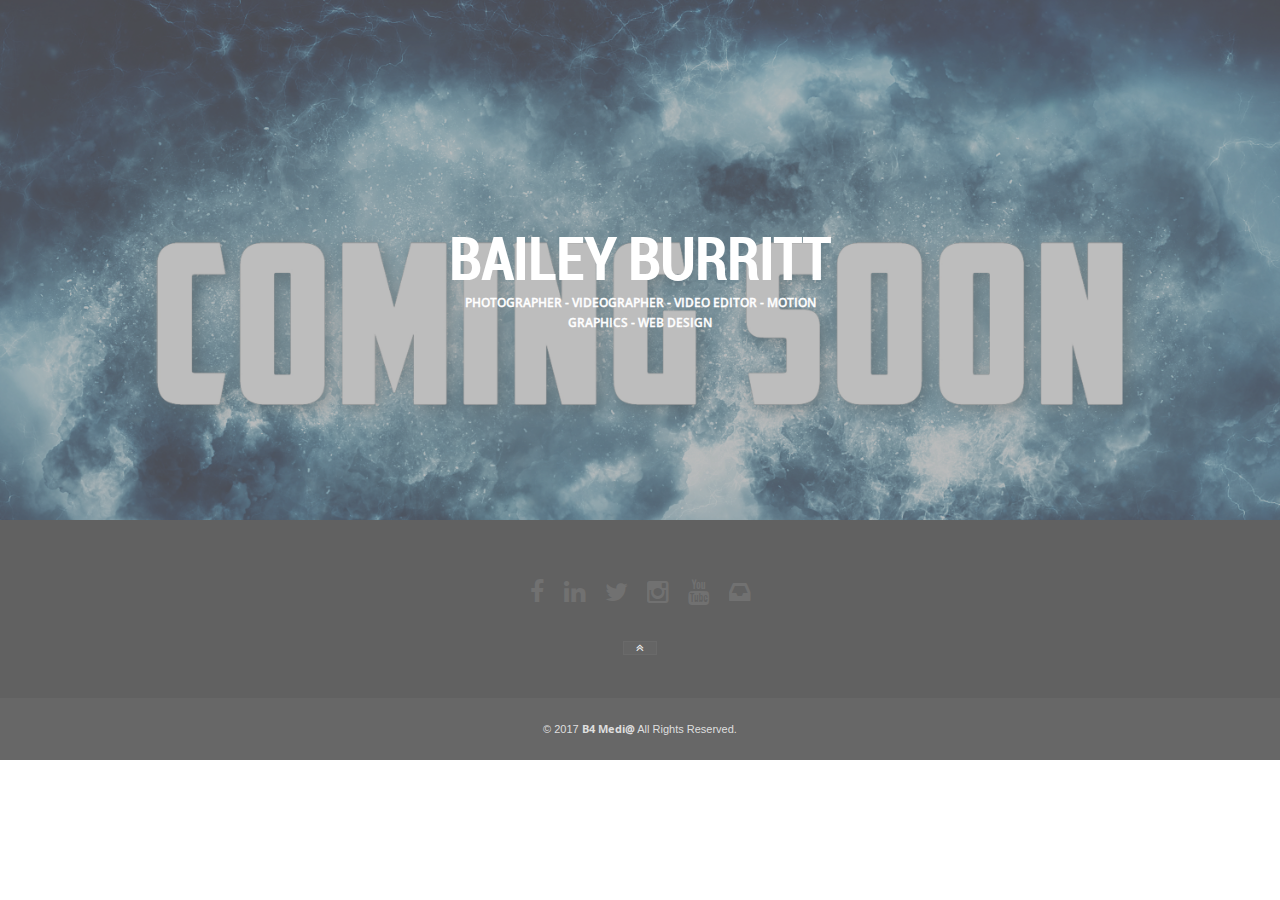
==== commit 291e28c5: "Add files via upload" ====
--- a/index.html
+++ b/index.html
@@ -177,7 +177,7 @@
 													<li><a href="https://twitter.com/baileyburritt"><i class="fa fa-twitter"></i></a></li>
 													<li><a href="https://www.instagram.com/baileyburritt/"><i class="fa fa-instagram"></i></a></li>
 													<li><a href="https://www.youtube.com/user/baileyburritt585"><i class="fa fa-youtube"></i></a></li>
-													<li><a href="mailto:baileyburritt@gmaill.com?Subject=Website%20Inquiry"><i class="fa fa-gmail"></i></a></li>
+													<li><a href="mailto:baileyburritt@gmaill.com?Subject=Website%20Inquiry"><i class="fa fa-inbox"></i></a></li>
 												</ul>
 												
 												
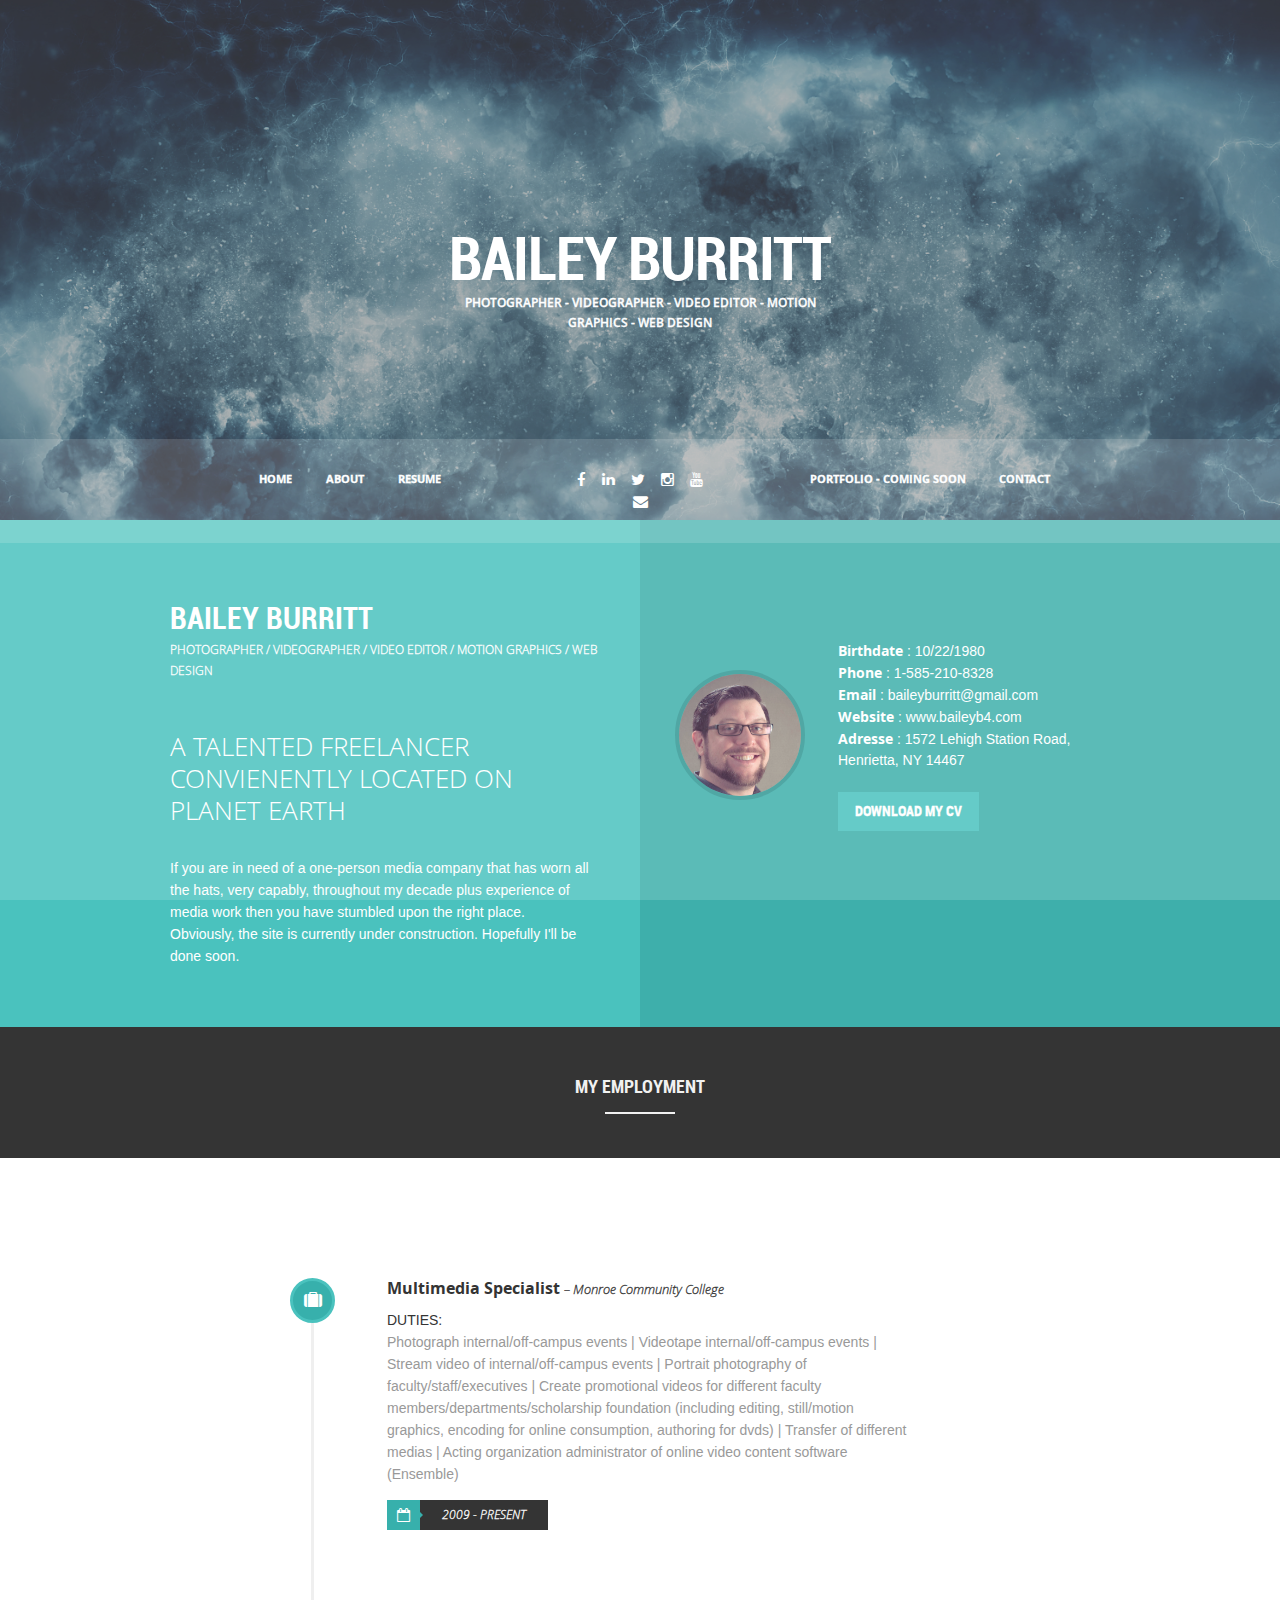
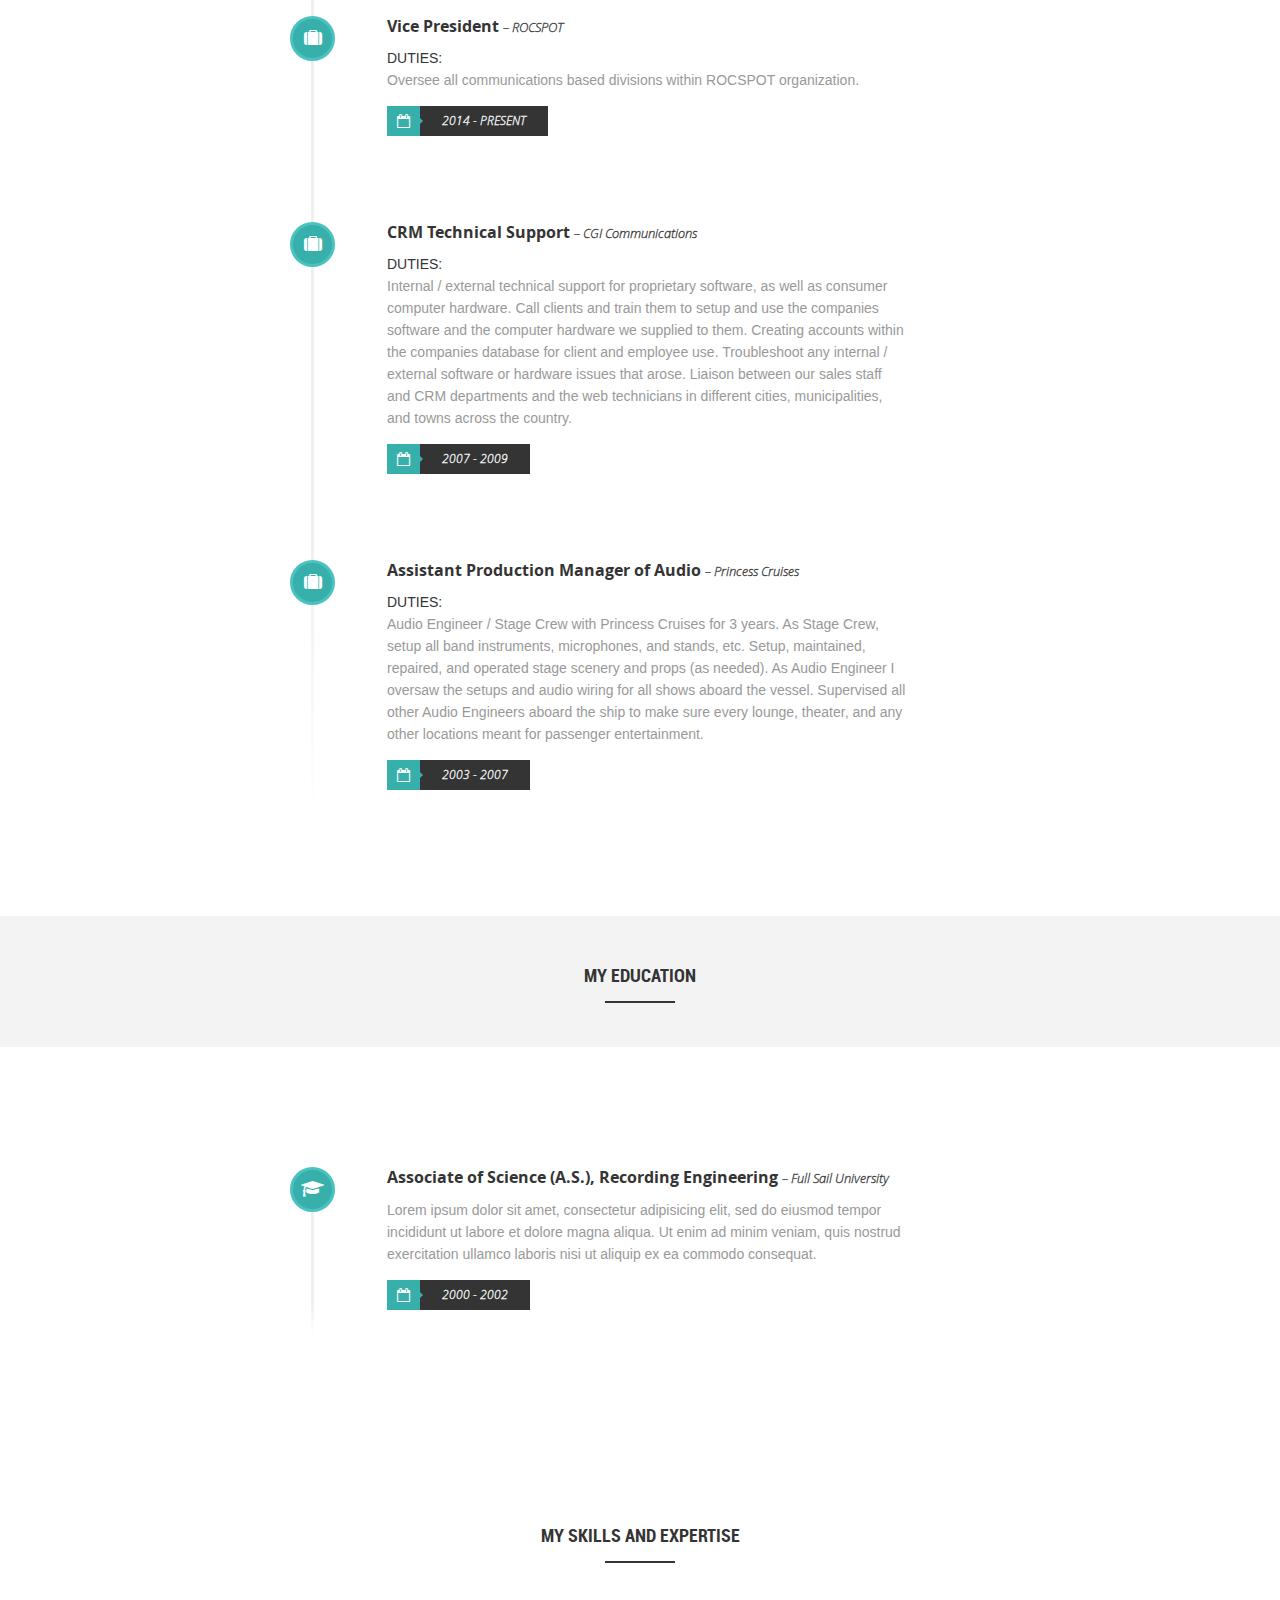
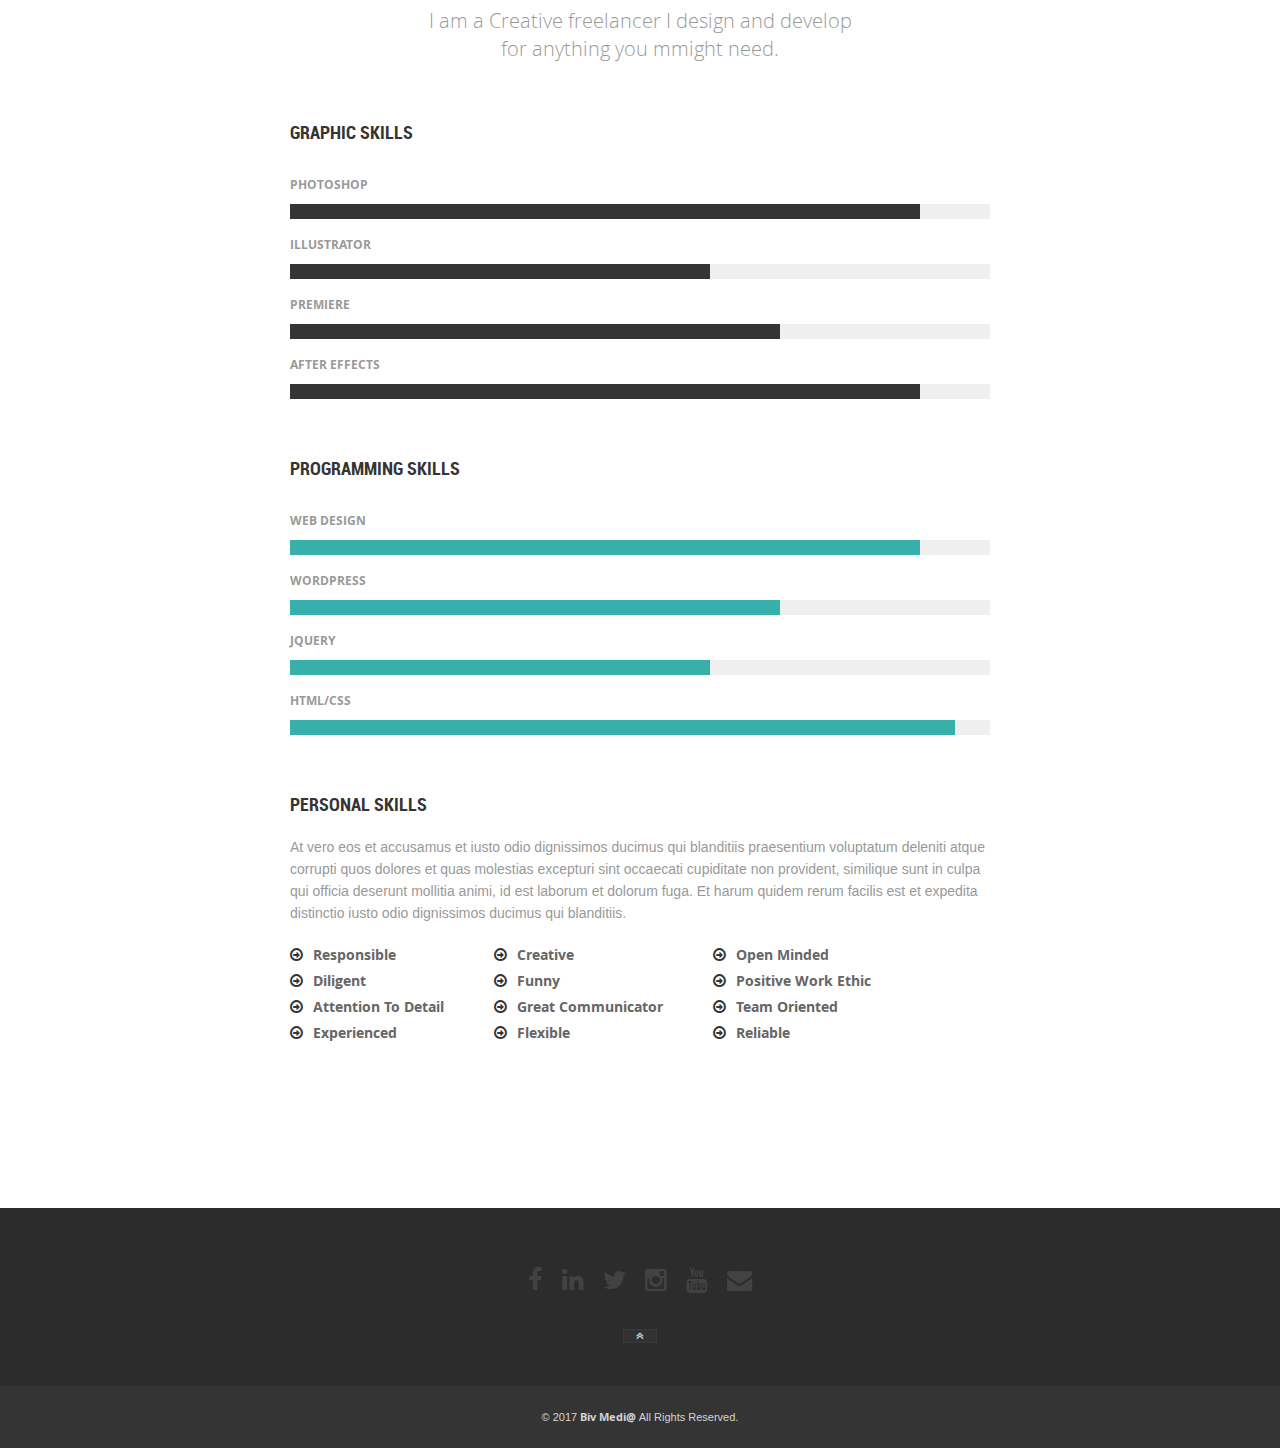
==== commit be01b800: "Add files via upload" ====
--- a/index.html
+++ b/index.html
@@ -104,7 +104,7 @@
 				<a href="#" class="mobileBtn" ><i class="fa fa-bars"></i></a>
 					<div class="six columns nav first">
 							<!--Navigation-->
-								<!-- <nav class="mainNav" >
+								<nav class="mainNav" >
 
 								<ul>
 									<li><a class="scroll" href="#wrapper">home</a></li>
@@ -113,32 +113,35 @@
 
 								</ul>
 
-								</nav> -->
+								</nav>
 							<!--End navigation-->
 
-					<!-- </div>
+					</div>
 				
 			<div class="four columns headerSocials">
 				<ul>
-				<li><a href="#"><i class="fa fa-twitter"></i></a></li>
-				<li><a href="#"><i class="fa fa-facebook"></i></a></li>
-				<li><a href="#"><i class="fa fa-linkedin"></i></a></li>
+				<li><a href="https://www.facebook.com/bailey.burritt"><i class="fa fa-facebook"></i></a></li>
+				<li><a href="https://www.linkedin.com/in/bailey-burritt-19082a19/"><i class="fa fa-linkedin"></i></a></li>
+				<li><a href="https://twitter.com/baileyburritt"><i class="fa fa-twitter"></i></a></li>
+				<li><a href="https://www.instagram.com/baileyburritt/"><i class="fa fa-instagram"></i></a></li>
+				<li><a href="https://www.youtube.com/user/baileyburritt585"><i class="fa fa-youtube"></i></a></li>
+				<li><a href="mailto:baileyburritt@gmaill.com?Subject=Website%20Inquiry"><i class="fa fa-envelope"></i></a></li>
 		</ul>
 			</div>
 			
 			
-				<div class="six columns nav second"> -->
+				<div class="six columns nav second">
 						<!--Navigation-->
-							<!-- <nav class="mainNav" >
+							<nav class="mainNav" >
 
 							<ul>
-								<li><a class="scroll" href="#portfolio">Portfolio</a></li>
-								<li><a class="scroll" href="#blog">BLog</a></li>
-								<li><a class="scroll" href="#contact">Contact</a></li>
+								<li><a class="scroll" href="#portfolio">Portfolio - COMING SOON</a></li>
+<!-- 								<li><a class="scroll" href="#blog">BLog</a></li>
+ -->								<li><a class="scroll" href="mailto:baileyburritt@gmaill.com?Subject=Website%20Inquiry">Contact</a></li>
 
 							</ul>
 
-							</nav> -->
+							</nav>
 						<!--End navigation-->
 	
 				</div>
@@ -153,9 +156,458 @@
 	<!--End header-->
 
 
-
-
-
+	<!--About section-->
+		<section id="about">
+			
+			
+			<!--Intro holder-->
+			<div class="introHolder bgGreenDark">
+
+			<div class="introBg bgGreen"></div>
+
+			<!--Container-->
+			<div class="container clearfix">
+				
+				
+				<!--Intro-->
+				<div class="eight columns intro">
+					
+					
+					<!--Intro-->
+					<div class="innerIntro">
+					
+						<div class="aboutTitle">
+								<h1>Bailey Burritt<span>Photographer / Videographer / Video Editor / Motion Graphics / Web Design</span></h1>
+						</div>
+						
+						
+						<div class="aboutIntro">
+						<h1>A Talented Freelancer Convienently Located
+						On Planet Earth</h1>
+
+						<p>If you are in need of a one-person media company
+						that has worn all the hats, very capably, throughout 
+						my decade plus experience of media work then you have stumbled
+						upon the right place.</p> 
+						<p>Obviously, the site is currently under construction. Hopefully I'll be done soon. 
+						</p>
+					</div>
+						
+							
+					</div>
+					<!--End inner intro-->
+				</div>
+				<!--End intro-->
+				
+				
+				
+				<!--About info-->
+				<div class="eight columns aboutInfo ">
+					
+					
+					<!--Inner info-->
+					<div class="innerInfo clearfix">
+					
+					<div class="aboutProfile">
+						<img src="images/profileImages/profileMedium.jpg" alt=""/>
+					</div>
+					
+					<div class="aboutInfo">
+						<ul>
+						<li><span>Birthdate</span> : 10/22/1980</li>
+						<li><span>Phone</span> : 1-585-210-8328</li>
+						<li><span>Email</span> : baileyburritt@gmail.com</li>
+						<li><span>Website</span> : www.baileyb4.com</li>
+						<li><span>Adresse</span> : 1572 Lehigh Station Road, Henrietta, NY 14467</li>
+						</ul>
+						
+						
+						<div class="ctl">
+							<a class="btn" href="images/resume-bailey_burritt.pdf" target="_blank">download my CV</a>
+						</div>
+						
+						
+					</div>
+					
+					</div>
+					<!--End inner info-->
+				
+					
+				</div>
+				<!--End about info-->
+				
+			</div>
+			<!--End container-->
+			
+			</div>
+			<!--End intro holder-->
+	
+	
+	</section>
+	<!--End about section-->
+
+
+	
+
+		<!--Resume section-->
+	
+	<section id="resume" class="tCenter">
+		
+			<div class="tdarkHolder bgGreyDark ofsTMedium">
+			<!--Big title-->
+			<div class="bigTitle dark">	
+			<h1>my employment</h1>
+			<img alt="" src="images/starL.png">
+			</div>
+			<!--End big title-->				
+			</div>
+			
+			
+				<!--Container-->
+				<div class="container clearfix">
+			
+			
+			<!--Resume details-->							
+					<div class="twelve columns resumeDetails margHTop margHBottom">
+
+						<!--Employment-->
+						<div class="employment">
+							<!--Em-->
+							<div class="em clearfix">
+								<div class="dtIco">
+									<span class="ico"><i class="fa fa-suitcase"></i></span>
+								</div>
+
+								<div class="det">
+									<h3>Multimedia Specialist <span>– Monroe Community College</span> </h3>
+									<p><h4>Duties:</h4></p>
+									<p>Photograph internal/off-campus events | Videotape internal/off-campus events | Stream video of internal/off-campus events | Portrait photography of faculty/staff/executives | Create promotional videos for different faculty members/departments/scholarship foundation (including editing, still/motion graphics, encoding for online consumption, authoring for dvds) | Transfer of different medias | Acting organization administrator of online video content software (Ensemble) </p>
+										<div class="date">
+									<i class="fa fa-calendar-o"></i>
+										<span>2009 - Present</span>
+									</div>
+								</div>
+							</div>
+							<!--End em-->
+
+							
+
+							<!--Em-->
+							<div class="em clearfix">
+								<div class="dtIco">
+									<span class="ico"><i class="fa fa-suitcase"></i></span>
+								</div>
+
+								<div class="det">
+									<h3>Vice President <span>– ROCSPOT</span> </h3>
+									<p><h4>Duties:</h4></p>
+									<p>Oversee all communications based divisions within ROCSPOT organization. </p>
+										<div class="date">
+									<i class="fa fa-calendar-o"></i>
+										<span>2014 - Present</span>
+									</div>
+								</div>
+							</div>
+							<!--End em-->
+
+
+
+
+								<!--Em-->
+								<div class="em clearfix">
+									<div class="dtIco">
+										<span class="ico"><i class="fa fa-suitcase"></i>
+										</span>
+									</div>
+
+									<div class="det">
+										<h3>CRM Technical Support <span>– CGI Communications</span> </h3>
+										<p><h4>Duties:</h4></p>
+										<p>Internal / external technical support for proprietary software, as well as consumer computer hardware. Call clients and train them to setup and use the companies software and the computer hardware we supplied to them. Creating accounts within the companies database for client and employee use. Troubleshoot any internal / external software or hardware issues that arose. Liaison between our sales staff and CRM departments and the web technicians in different cities, municipalities, and towns across the country. </p>
+											<div class="date">
+											<i class="fa fa-calendar-o"></i>
+											<span>2007 - 2009</span>
+										
+										</div>
+									</div>
+								</div>
+								<!--End em-->
+
+								<!--Em-->
+								<div class="em clearfix">
+									<div class="dtIco">
+										<span class="ico"><i class="fa fa-suitcase"></i>
+										</span>
+									</div>
+
+									<div class="det">
+										<h3>Assistant Production Manager of Audio <span>– Princess Cruises</span> </h3>
+										<p><h4>Duties:</h4></p>
+										<p>Audio Engineer / Stage Crew with Princess Cruises for 3 years. As Stage Crew, setup all band instruments, microphones, and stands, etc. Setup, maintained, repaired, and operated stage scenery and props (as needed). As Audio Engineer I oversaw the setups and audio wiring for all shows aboard the vessel. Supervised all other Audio Engineers aboard the ship to make sure every lounge, theater, and any other locations meant for passenger entertainment.</p>
+											<div class="date">
+											<i class="fa fa-calendar-o"></i>
+											<span>2003 - 2007</span>
+											
+										</div>
+									</div>
+								</div>
+								<!--End em-->
+
+
+						</div>
+						<!--End employment-->
+
+						</div>
+					<!--End resume details-->
+					
+					</div>
+					<!--End container-->
+					
+					
+					
+					
+						<div class="tgreyHolder bgGrey ofsTMedium">
+						<!--Big title-->
+						<div class="bigTitle">	
+						<h1>my education</h1>
+						<img alt="" src="images/star.png">
+						</div>
+						<!--End big title-->				
+						</div>
+
+
+							<!--Container-->
+							<div class="container clearfix">
+
+
+						<!--Resume details-->							
+								<div class="twelve columns resumeDetails margHTop margHBottom">
+
+									<!--Education-->
+									<div class="education">
+										<!--Ed-->
+										<div class="ed clearfix">
+											<div class="dtIco">
+												<span class="ico"><i class="fa fa-graduation-cap"></i></span>
+											</div>
+
+											<div class="det">
+												<h3>Associate of Science (A.S.), Recording Engineering <span>– Full Sail University</span> </h3>
+												<p>Lorem ipsum dolor sit amet, consectetur adipisicing elit, sed do eiusmod tempor incididunt ut labore et dolore magna aliqua.
+													 Ut enim ad minim veniam, quis nostrud exercitation ullamco laboris nisi ut aliquip ex ea commodo consequat. </p>
+													<div class="date">
+													<i class="fa fa-calendar-o"></i>
+													<span>2000 - 2002</span>
+													
+												</div>
+											</div>
+										</div>
+										<!--End ed-->
+
+
+
+
+									</div>
+									<!--End education-->
+
+									</div>
+								<!--End resume details-->
+
+								</div>
+								<!--End container-->
+
+
+
+
+										<!--Skills-->			
+					<div class="skills ofsTop ">
+						
+						<!--Big title-->
+						<div class="bigTitle ">	
+						<h1>my skills and expertise</h1>
+						<img src="images/star.png" alt="">
+						</div>
+						<!--End big title-->
+
+						<!--Container-->
+							<div class="container clearfix">
+
+
+							<!--Small intro-->
+							<div class="smallIntro margBottom">
+								<p>I am  a Creative freelancer I design and develop for anything you mmight need.
+								</p>
+							</div>
+							<!--End small intro-->	
+							
+							
+							
+							<!--Skills content-->
+							<div class="skillsContent  twelve columns   margHBottom tLeft">
+								
+								<!--Skill-->
+								<div class="skill ofsInBottom">
+									
+									<!--Skill title-->
+									<div class="skillTitle ofsInBottom">
+										<h1>graphic skills</h1>
+									</div>
+									<!--End skill title-->
+									
+									
+									<!--Skill inner-->
+									<div class="skillInner">
+										<div class="skillBar">            
+										     <div class="skillbarHolder">
+										      <div class="skillbarTitle">photoshop</div>
+										      <div class="percentage graphic percent90"></div>    
+										      </div>              
+										</div>
+
+										<div class="skillBar">            
+										     <div class="skillbarHolder">
+										      <div class="skillbarTitle">illustrator</div>
+										      <div class="percentage graphic percent60"></div>    
+										      </div>              
+										</div>
+
+										<div class="skillBar">            
+										     <div class="skillbarHolder">
+										      <div class="skillbarTitle">premiere</div>
+										      <div class="percentage graphic percent50"></div>    
+										      </div>              
+										</div>
+
+										<div class="skillBar">            
+										     <div class="skillbarHolder">
+										      <div class="skillbarTitle">After Effects</div>
+										      <div class="percentage graphic percent90"></div>    
+										      </div>              
+										</div>
+
+										</div>
+										<!--End skill inner-->
+									
+									
+								</div>
+								<!--End skill-->
+								
+								
+								
+								
+									<!--Skill-->
+									<div class="skill ofsInBottom">
+
+										<!--Skill title-->
+										<div class="skillTitle ofsInBottom">
+											<h1>Programming Skills</h1>
+										</div>
+										<!--End skill title-->
+
+
+										<!--Skill inner-->
+										<div class="skillInner">
+											<div class="skillBar">            
+											     <div class="skillbarHolder">
+											      <div class="skillbarTitle">Web Design</div>
+											      <div class="percentage progra percent90"></div>    
+											      </div>              
+											</div>
+
+											<div class="skillBar">            
+											     <div class="skillbarHolder">
+											      <div class="skillbarTitle">Wordpress</div>
+											      <div class="percentage progra percent50"></div>    
+											      </div>              
+											</div>
+
+											<div class="skillBar">            
+											     <div class="skillbarHolder">
+											      <div class="skillbarTitle">Jquery</div>
+											      <div class="percentage progra percent60"></div>    
+											      </div>              
+											</div>
+
+											<div class="skillBar">            
+											     <div class="skillbarHolder">
+											      <div class="skillbarTitle">Html/Css</div>
+											      <div class="percentage progra percent95"></div>    
+											      </div>              
+											</div>
+
+											</div>
+											<!--End skill inner-->
+
+
+									</div>
+									<!--End skill-->
+									
+									
+									
+									
+										<!--Skill-->
+										<div class="skill ofsInBottom">
+
+											<!--Skill title-->
+											<div class="skillTitle ofsBSmall">
+												<h1>personal skills</h1>
+											</div>
+											<!--End skill title-->
+
+
+											<!--Skill inner-->
+											<div class="skillInner">
+												<div class="intro">
+													<p>At vero eos et accusamus et iusto odio dignissimos ducimus qui blanditiis
+														 praesentium voluptatum deleniti atque corrupti quos dolores et quas molestias
+														 excepturi sint occaecati cupiditate non provident, similique sunt in culpa qui
+														 officia deserunt mollitia animi, id est laborum et dolorum fuga.
+														 Et harum quidem rerum facilis est et expedita distinctio iusto odio dignissimos ducimus qui blanditiis. </p>	
+												</div>
+												
+												
+													<div class="personal ofsTSmall clearfix">	
+														<ul class="pList">
+														<li><i class="fa fa-arrow-circle-o-right"></i>Responsible</li>
+														<li><i class="fa fa-arrow-circle-o-right"></i>Diligent</li>
+														<li><i class="fa fa-arrow-circle-o-right"></i>Attention To Detail</li>
+														<li><i class="fa fa-arrow-circle-o-right"></i>Experienced</li>
+													</ul>
+													
+													
+														<ul class="pList">
+														<li><i class="fa fa-arrow-circle-o-right"></i>Creative</li>
+														<li><i class="fa fa-arrow-circle-o-right"></i>Funny</li>
+														<li><i class="fa fa-arrow-circle-o-right"></i>Great Communicator</li>
+														<li><i class="fa fa-arrow-circle-o-right"></i>Flexible</li>
+													</ul>
+													
+													
+														<ul class="pList">
+														<li><i class="fa fa-arrow-circle-o-right"></i>Open Minded</li>
+														<li><i class="fa fa-arrow-circle-o-right"></i>Positive Work Ethic</li>
+														<li><i class="fa fa-arrow-circle-o-right"></i>Team Oriented</li>
+														<li><i class="fa fa-arrow-circle-o-right"></i>Reliable</li>
+														
+													</ul>
+													
+													</div>
+
+
+												</div>
+												<!--End skill inner-->
+
+
+										</div>
+										<!--End skill-->
+
+
+
+</section>
+										
+										
+										
+											
 
 
 	<!--Footer-->	
@@ -177,7 +629,7 @@
 													<li><a href="https://twitter.com/baileyburritt"><i class="fa fa-twitter"></i></a></li>
 													<li><a href="https://www.instagram.com/baileyburritt/"><i class="fa fa-instagram"></i></a></li>
 													<li><a href="https://www.youtube.com/user/baileyburritt585"><i class="fa fa-youtube"></i></a></li>
-													<li><a href="mailto:baileyburritt@gmaill.com?Subject=Website%20Inquiry"><i class="fa fa-inbox"></i></a></li>
+													<li><a href="mailto:baileyburritt@gmaill.com?Subject=Website%20Inquiry"><i class="fa fa-envelope"></i></a></li>
 												</ul>
 												
 												
@@ -205,7 +657,7 @@
 											<!--Footer bottom inner-->
 											<div class="fbInner">
 
-											<p>&copy; 2017 <span class="brand">B4 Medi@</span> All Rights Reserved.</p>
+											<p>&copy; 2017 <span class="brand">Biv Medi@</span> All Rights Reserved.</p>
 										
 											</div>
 											
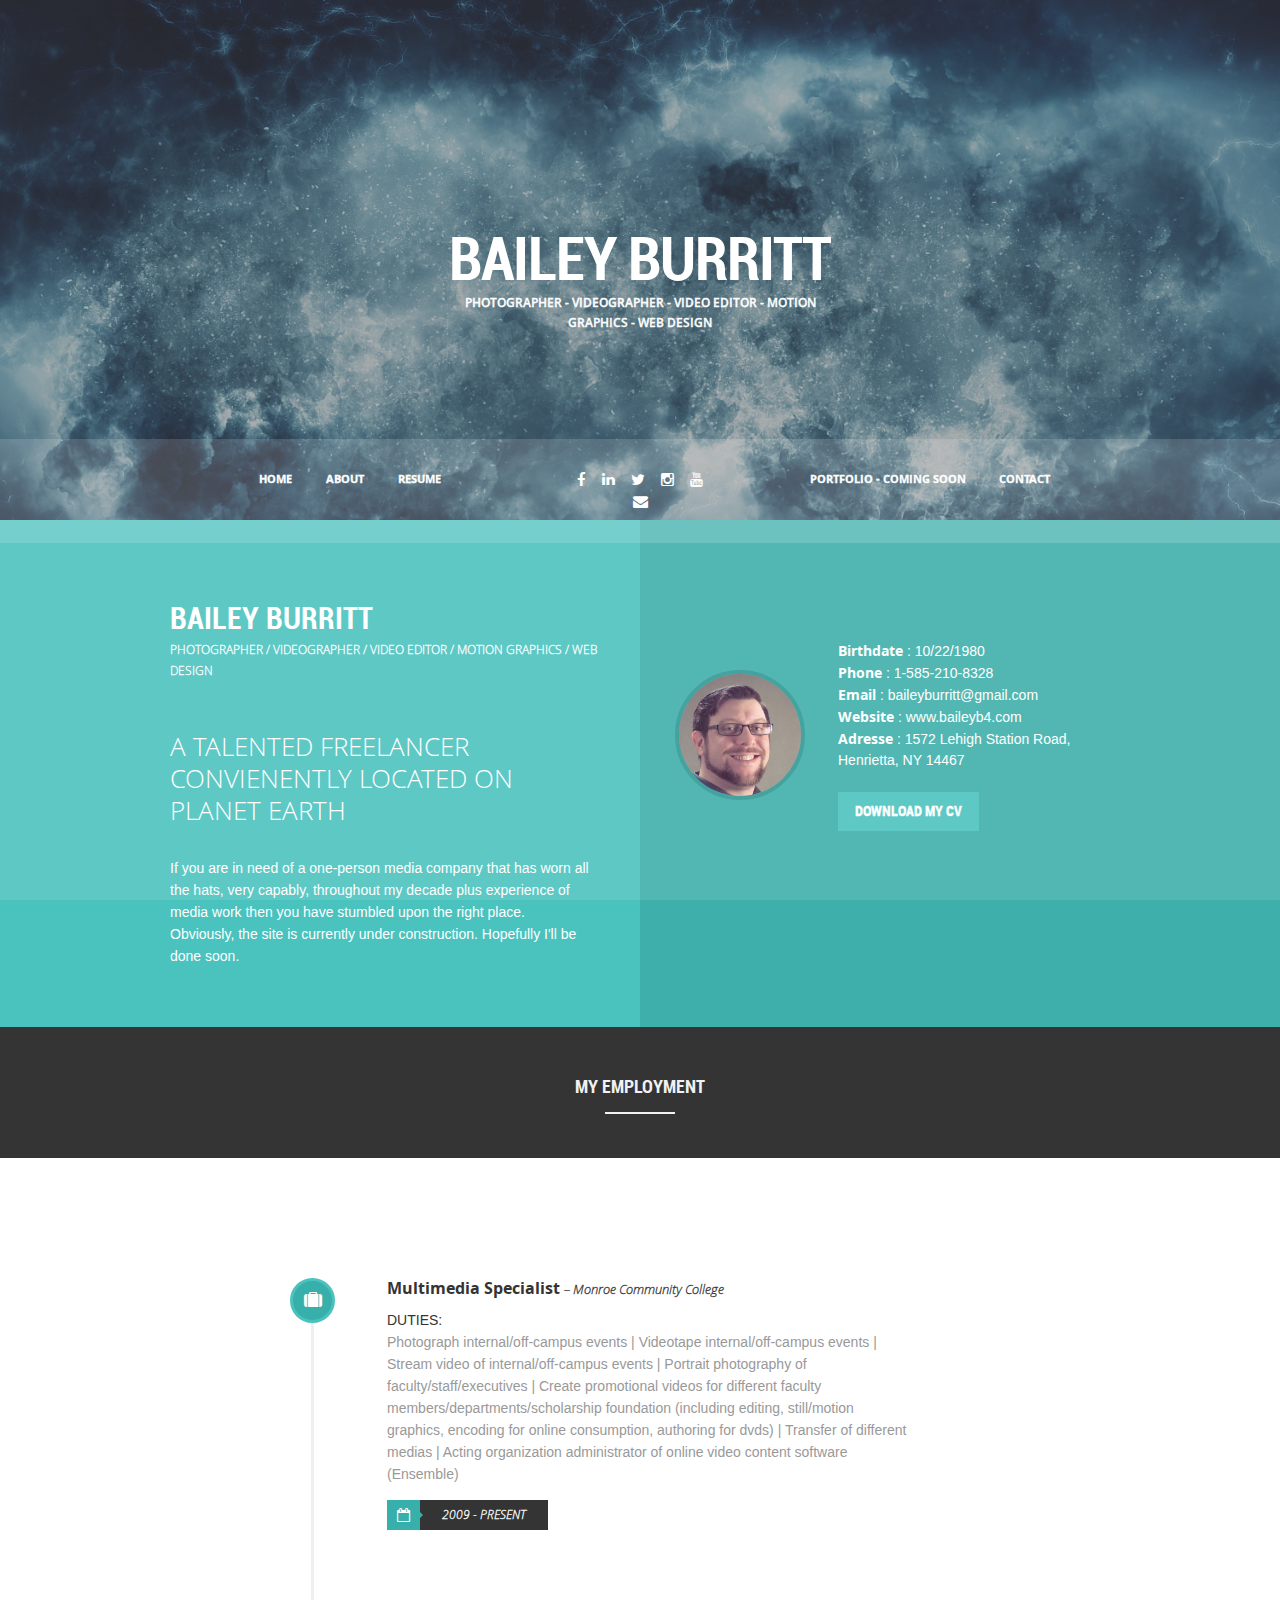
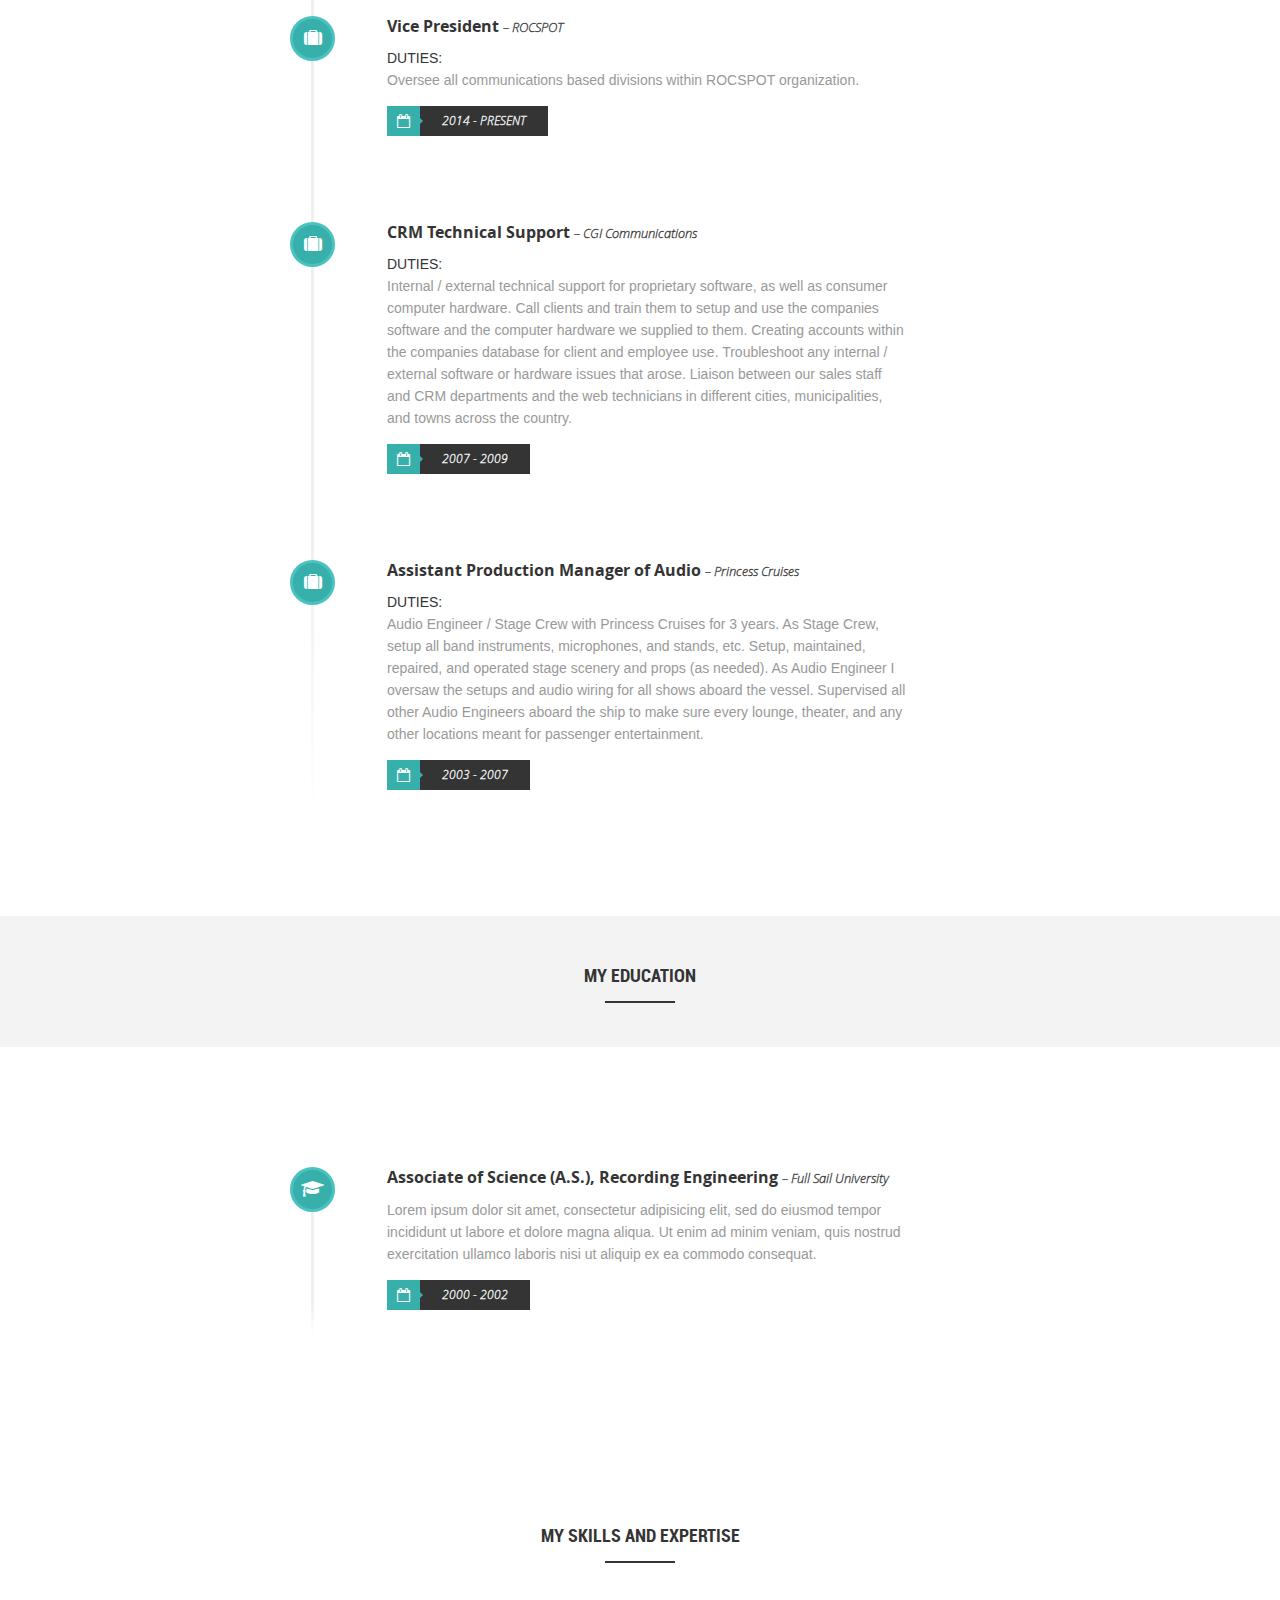
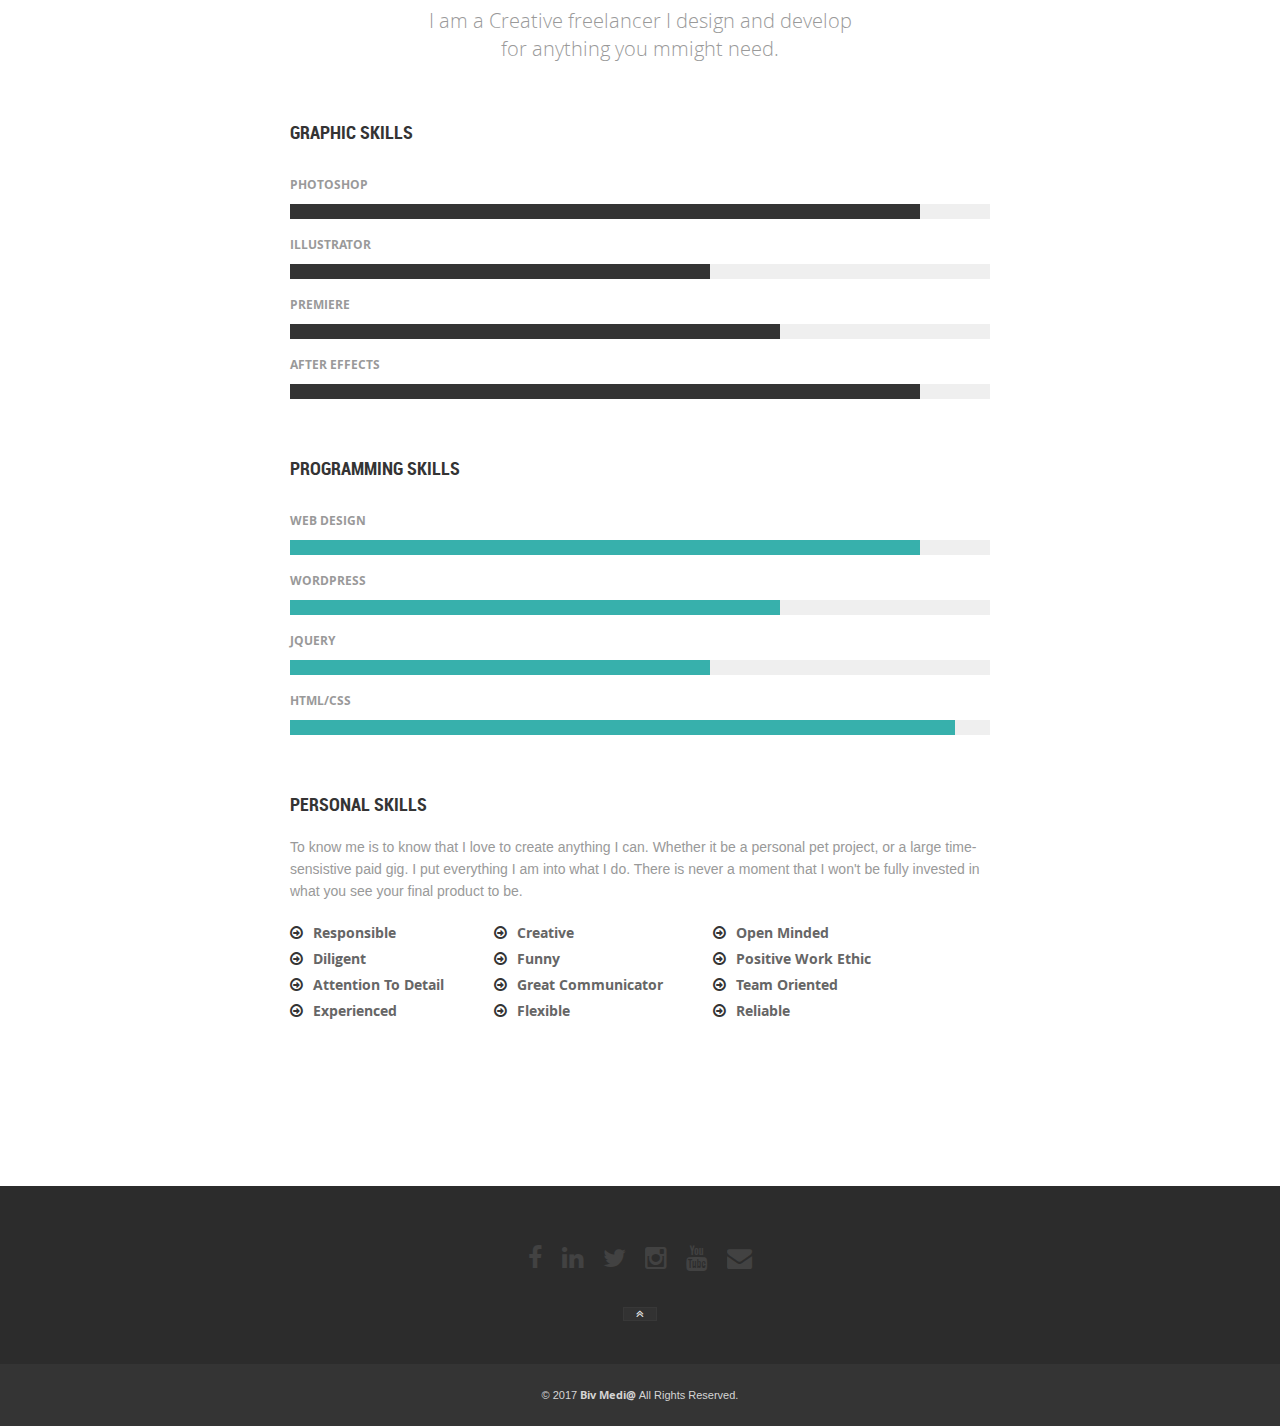
==== commit 5cd312f7: "Add files via upload" ====
--- a/index.html
+++ b/index.html
@@ -558,11 +558,10 @@
 											<!--Skill inner-->
 											<div class="skillInner">
 												<div class="intro">
-													<p>At vero eos et accusamus et iusto odio dignissimos ducimus qui blanditiis
-														 praesentium voluptatum deleniti atque corrupti quos dolores et quas molestias
-														 excepturi sint occaecati cupiditate non provident, similique sunt in culpa qui
-														 officia deserunt mollitia animi, id est laborum et dolorum fuga.
-														 Et harum quidem rerum facilis est et expedita distinctio iusto odio dignissimos ducimus qui blanditiis. </p>	
+													<p>To know me is to know that I love to create anything I can. Whether it be 
+													a personal pet project, or a large time-sensistive paid gig. I put everything 
+													I am into what I do. There is never a moment that I won't be fully invested in what
+													you see your final product to be. </p>	
 												</div>
 												
 												
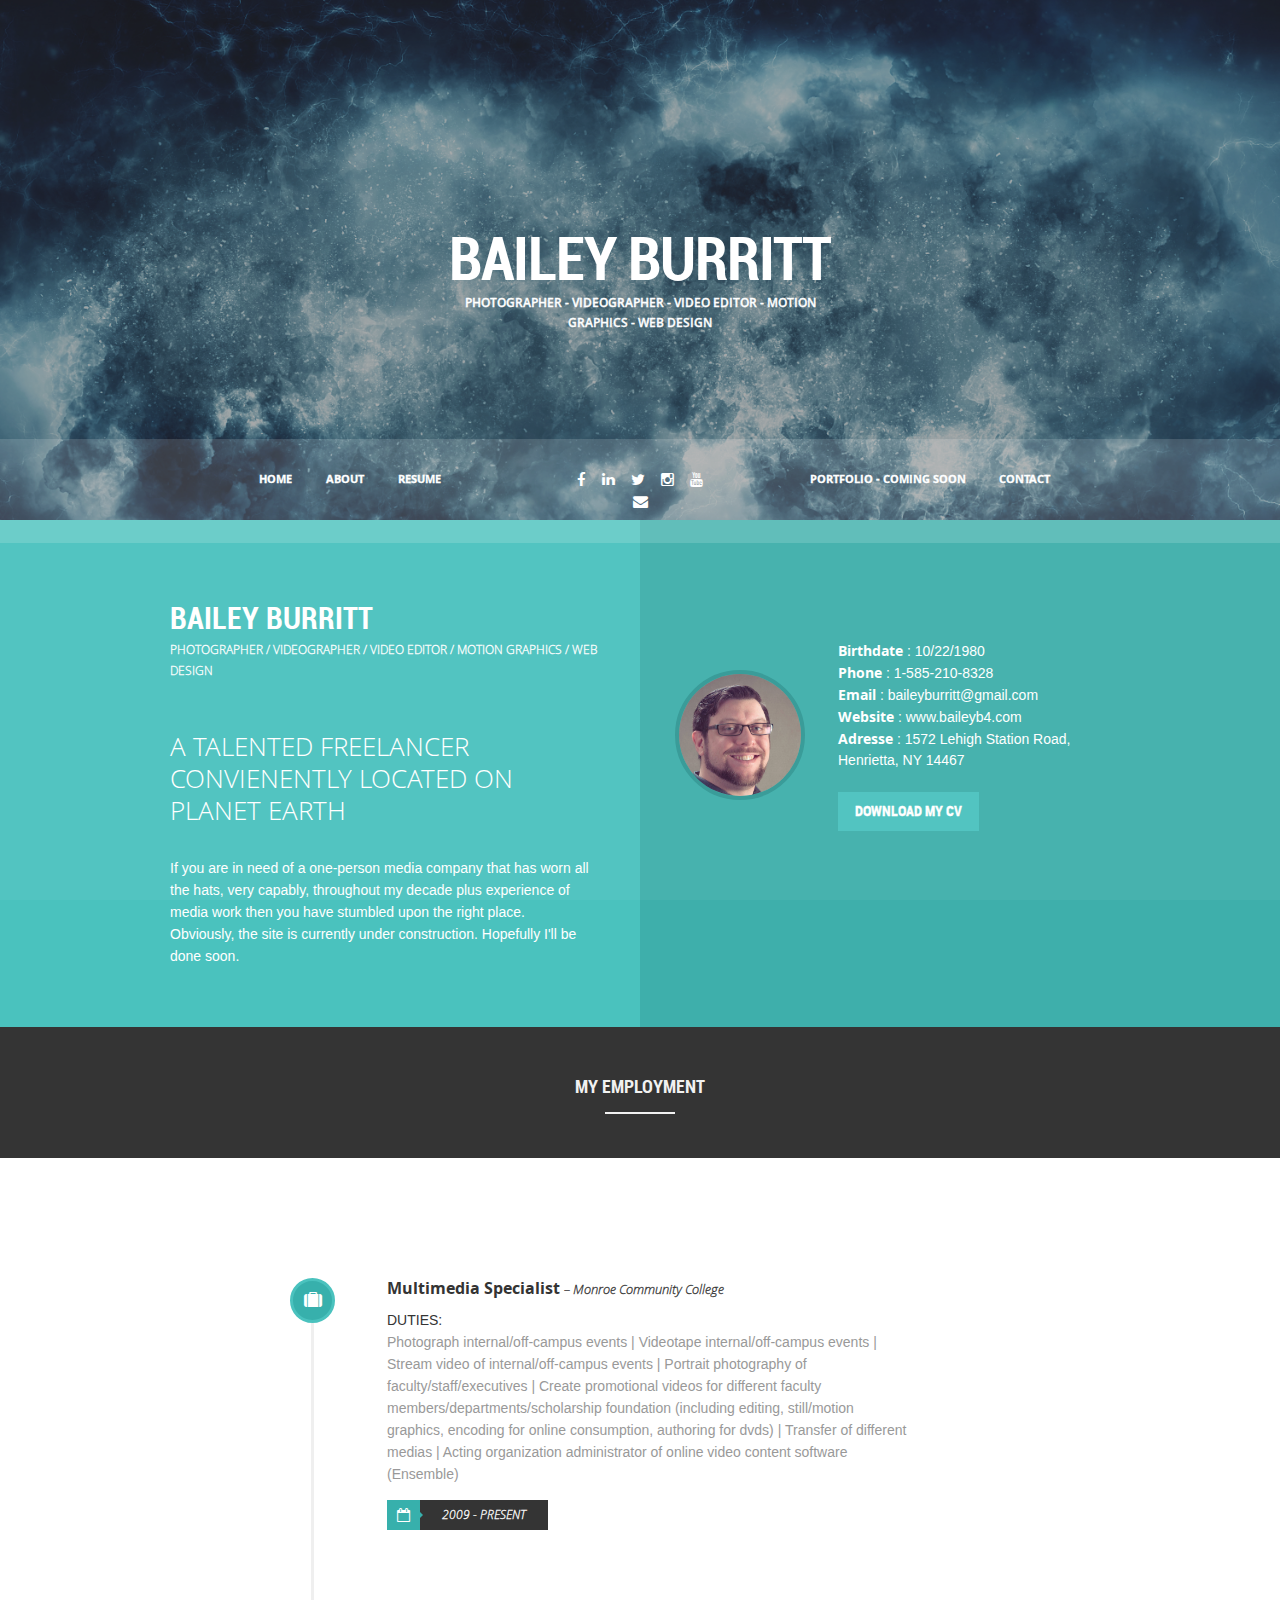
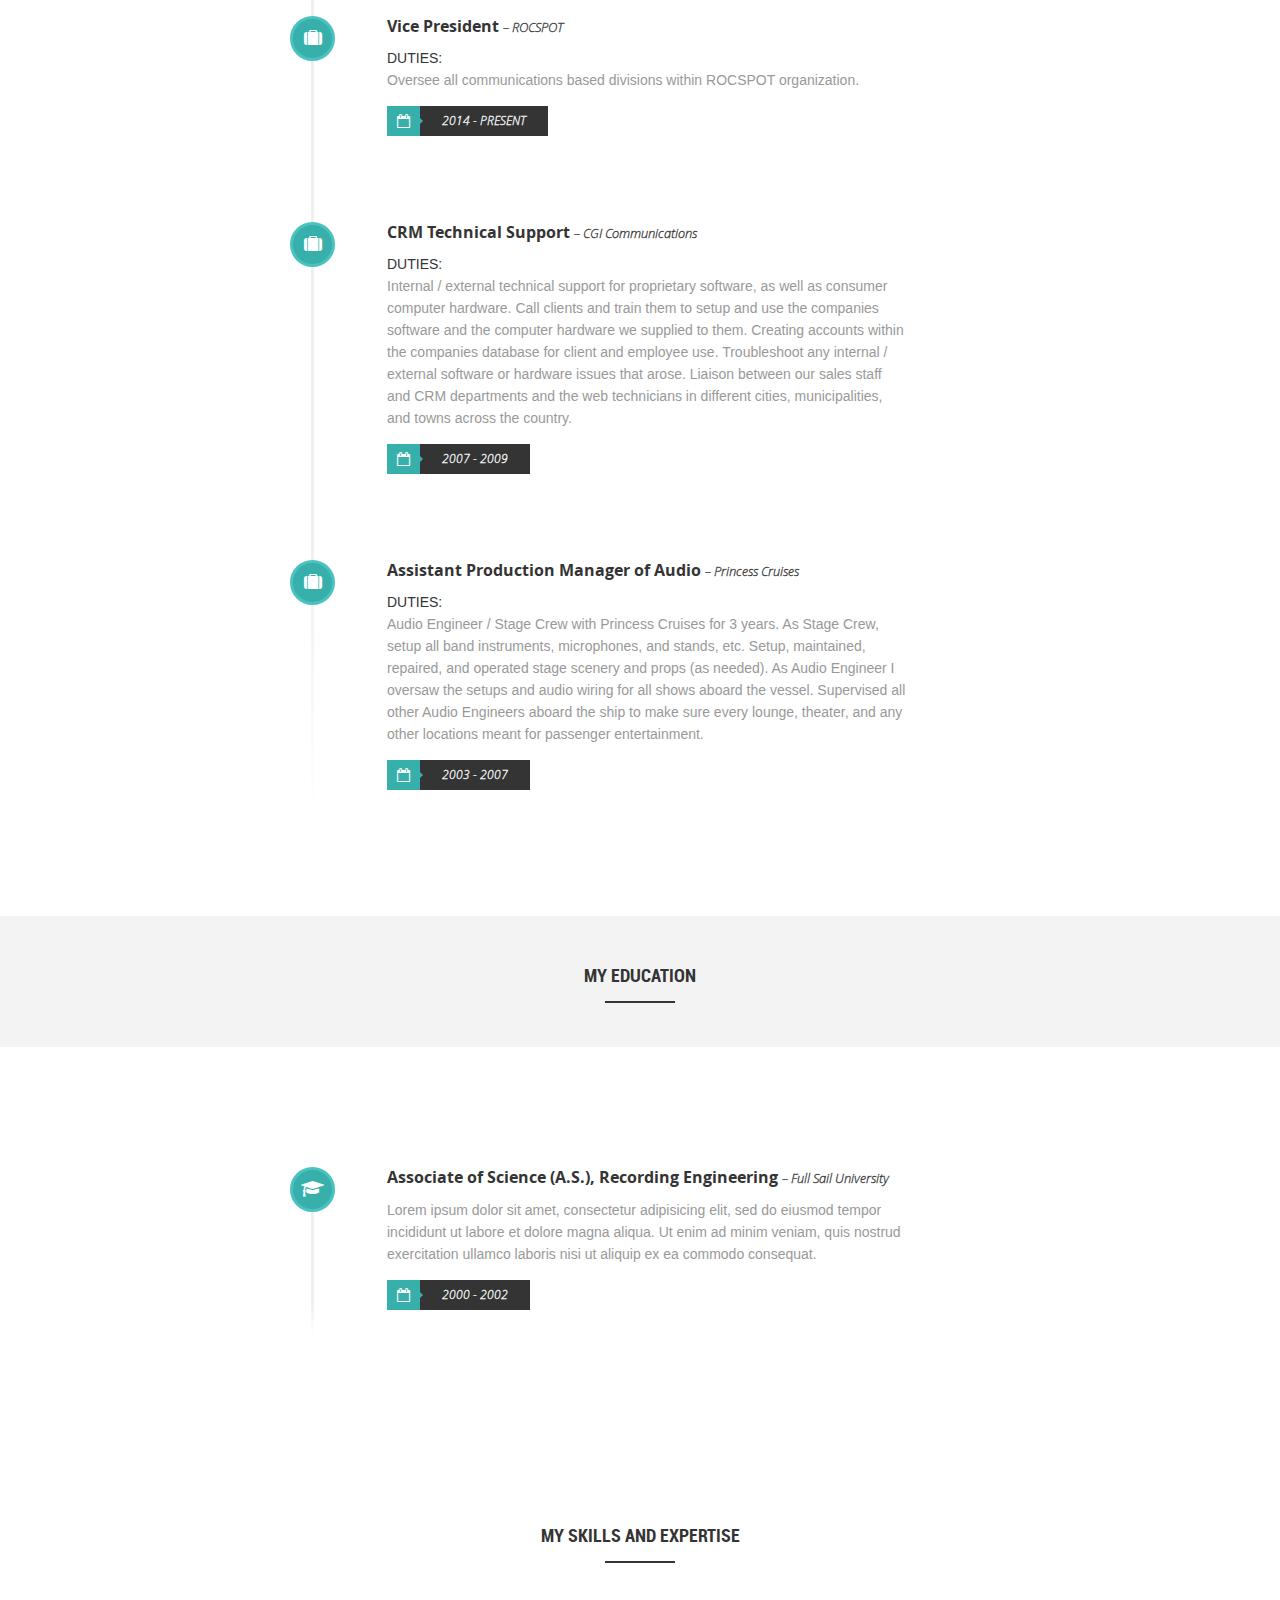
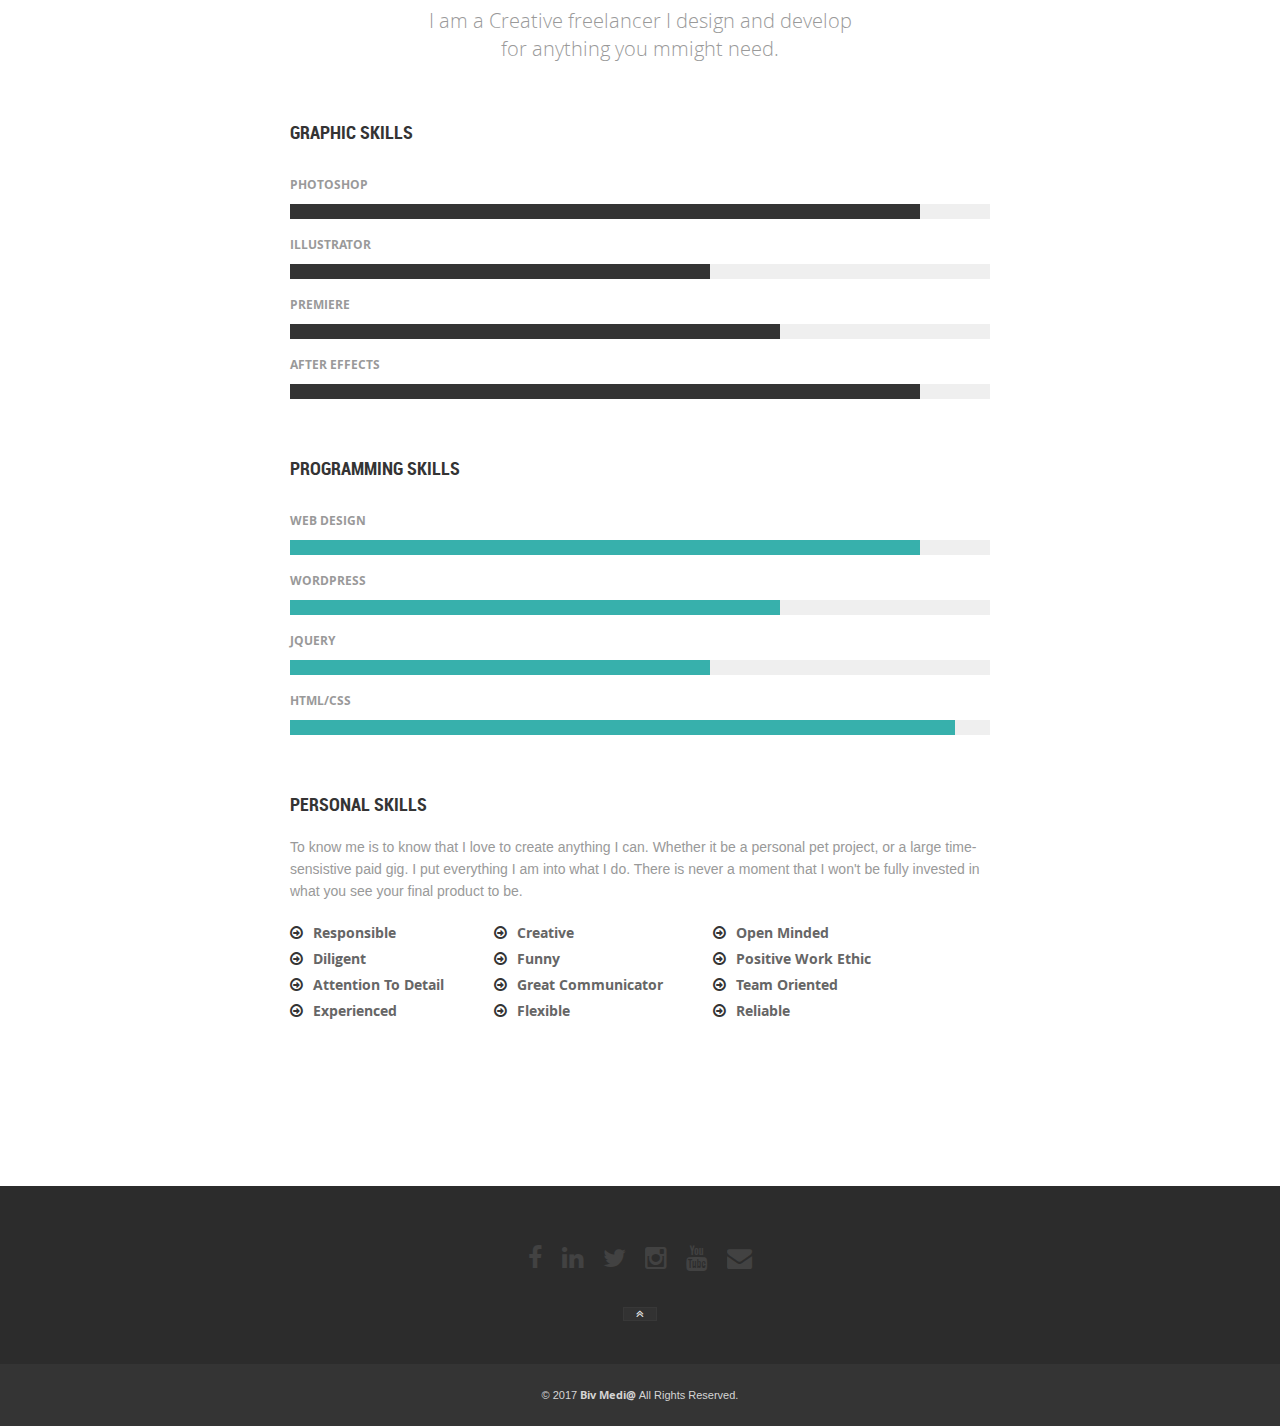
==== commit f24d8ad1: "Add files via upload" ====
--- a/index.html
+++ b/index.html
@@ -223,7 +223,7 @@
 						
 						
 						<div class="ctl">
-							<a class="btn" href="images/resume-bailey_burritt.pdf" target="_blank">download my CV</a>
+							<a class="btn" href="images/resume-bailey_burritt.jpg" target="_blank">download my CV</a>
 						</div>
 						
 						
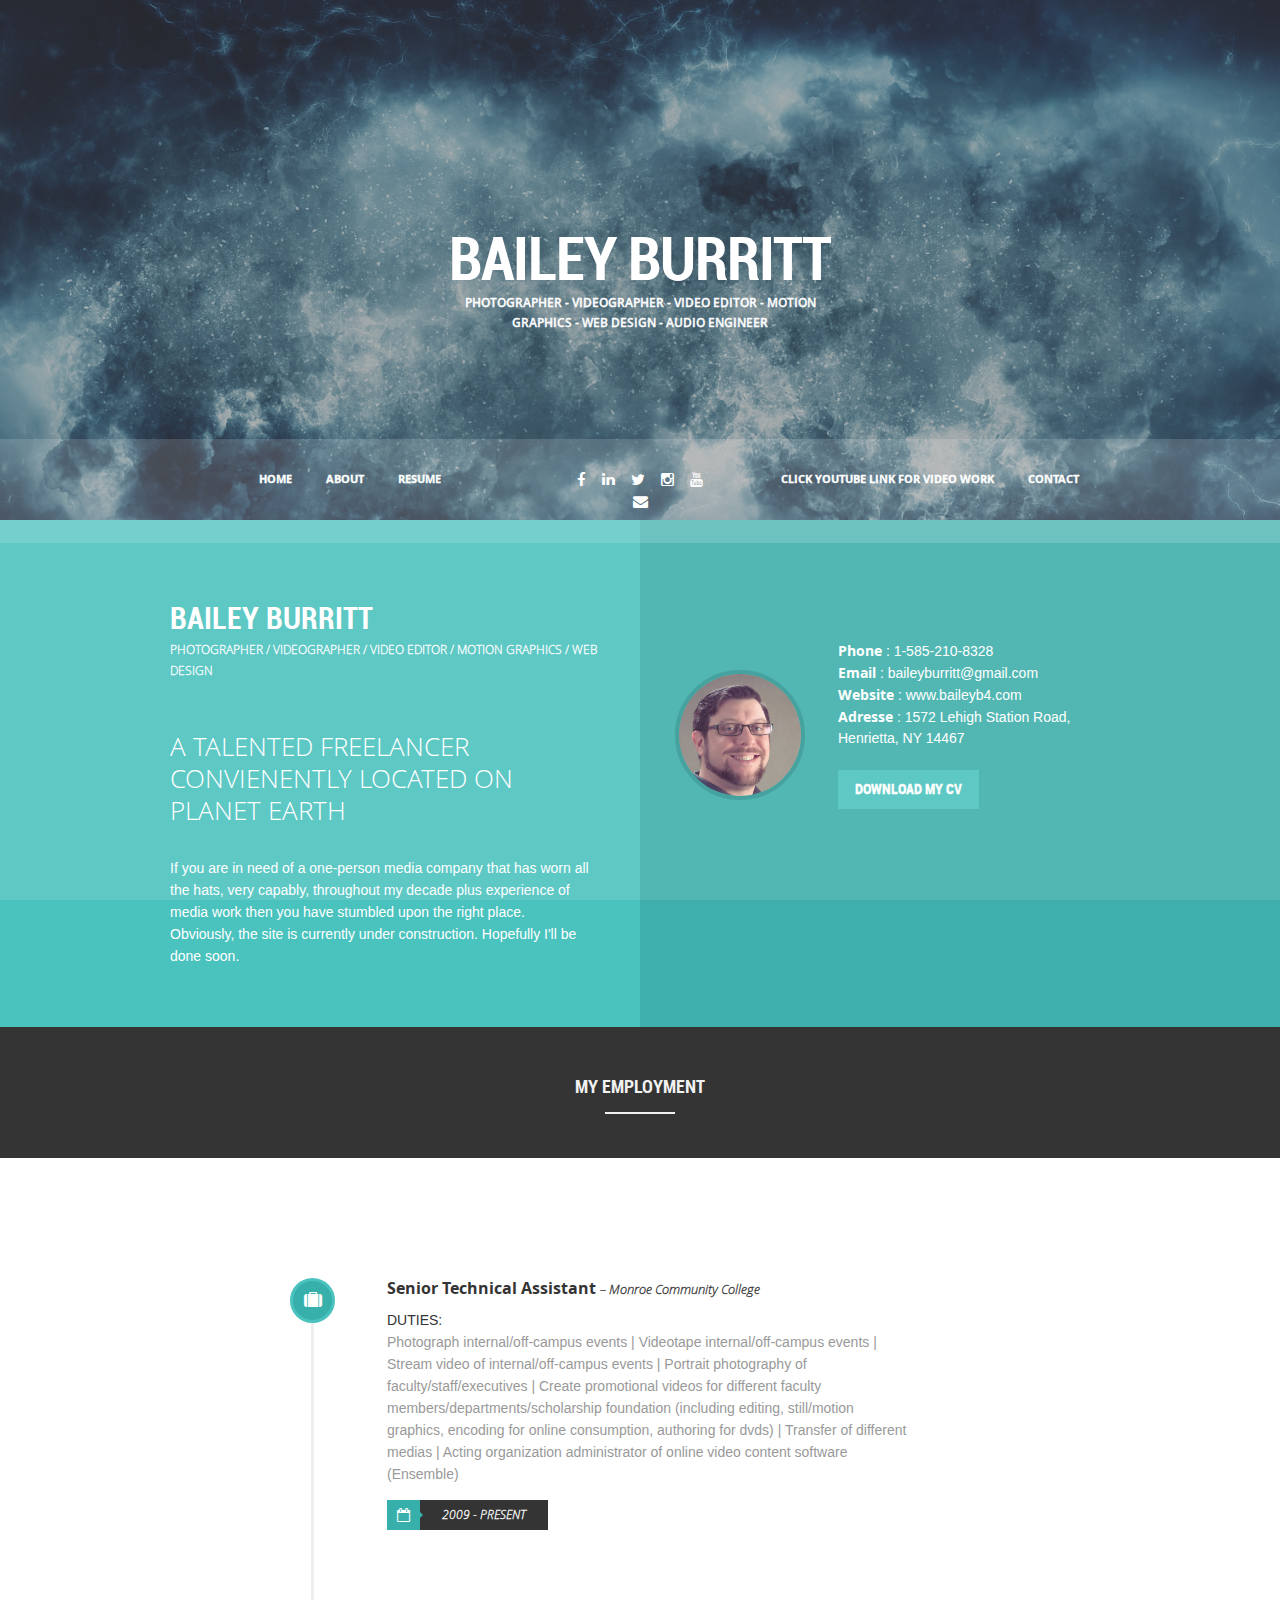
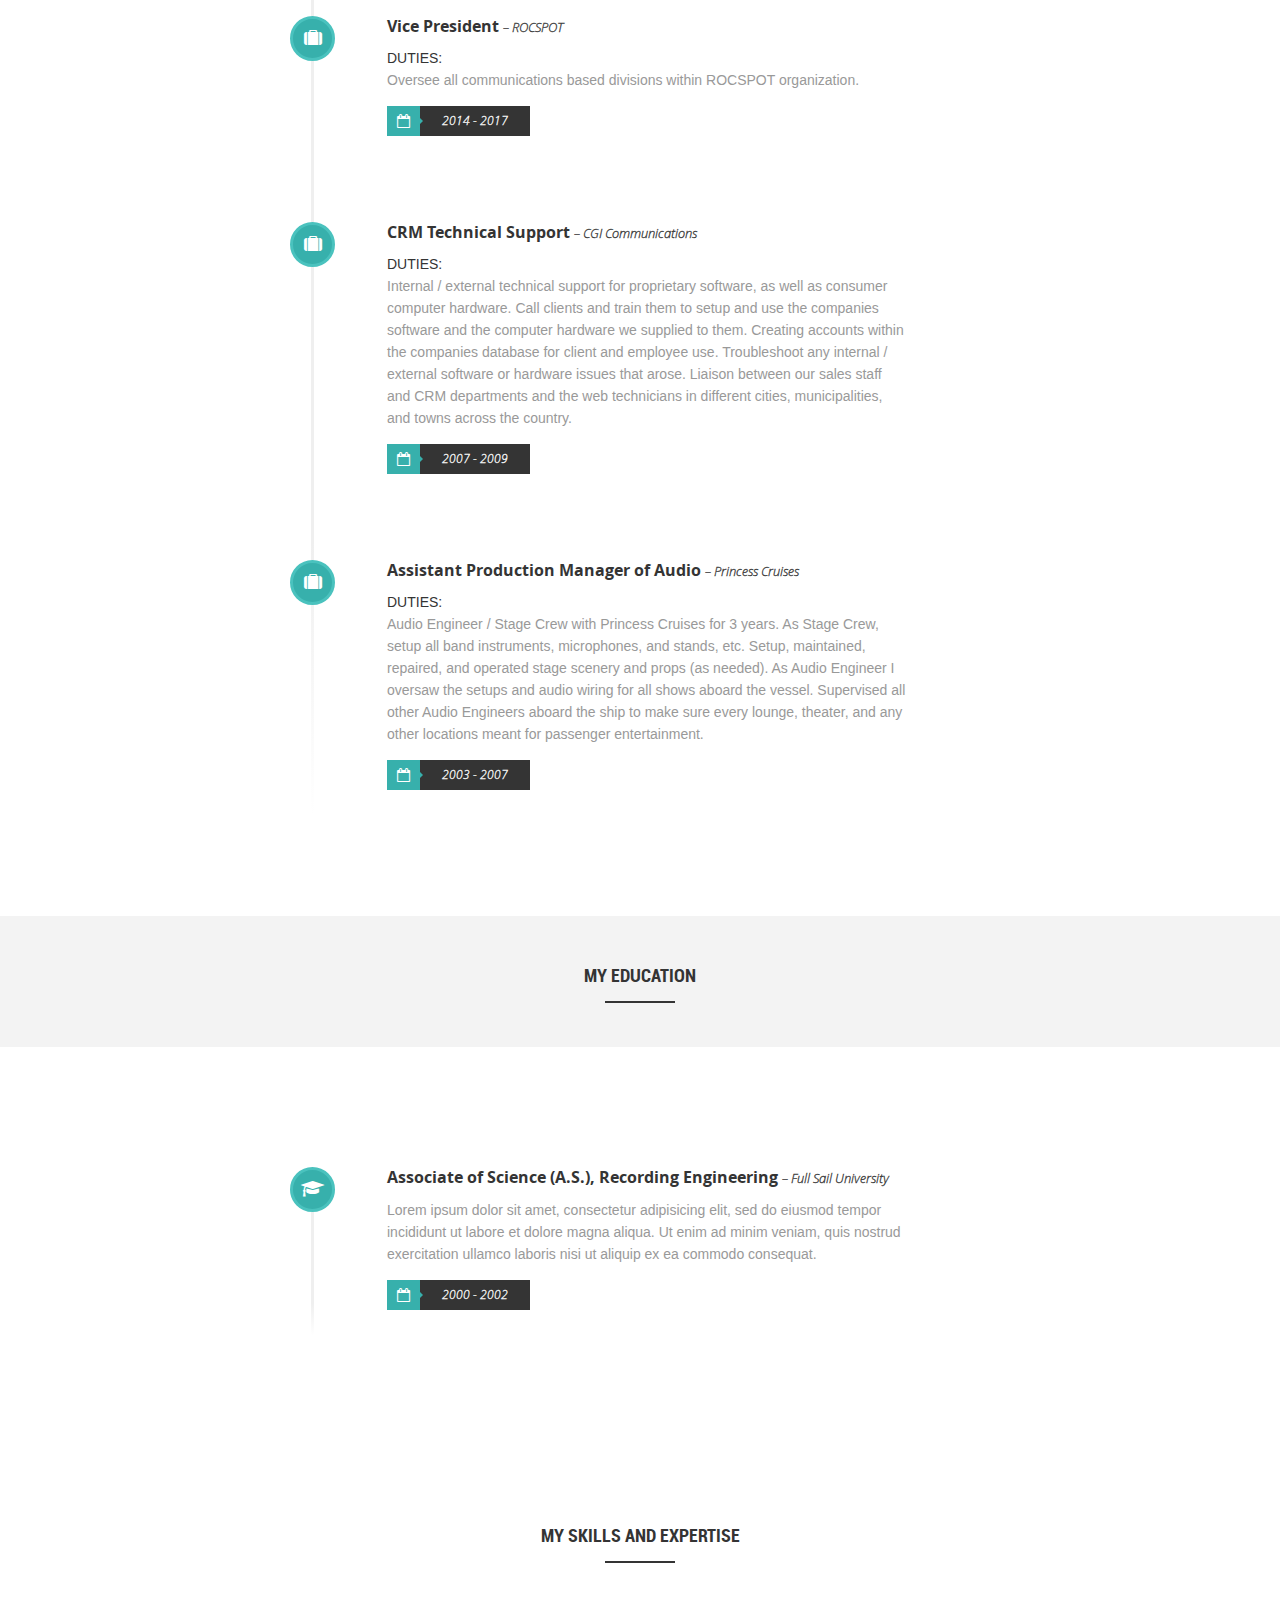
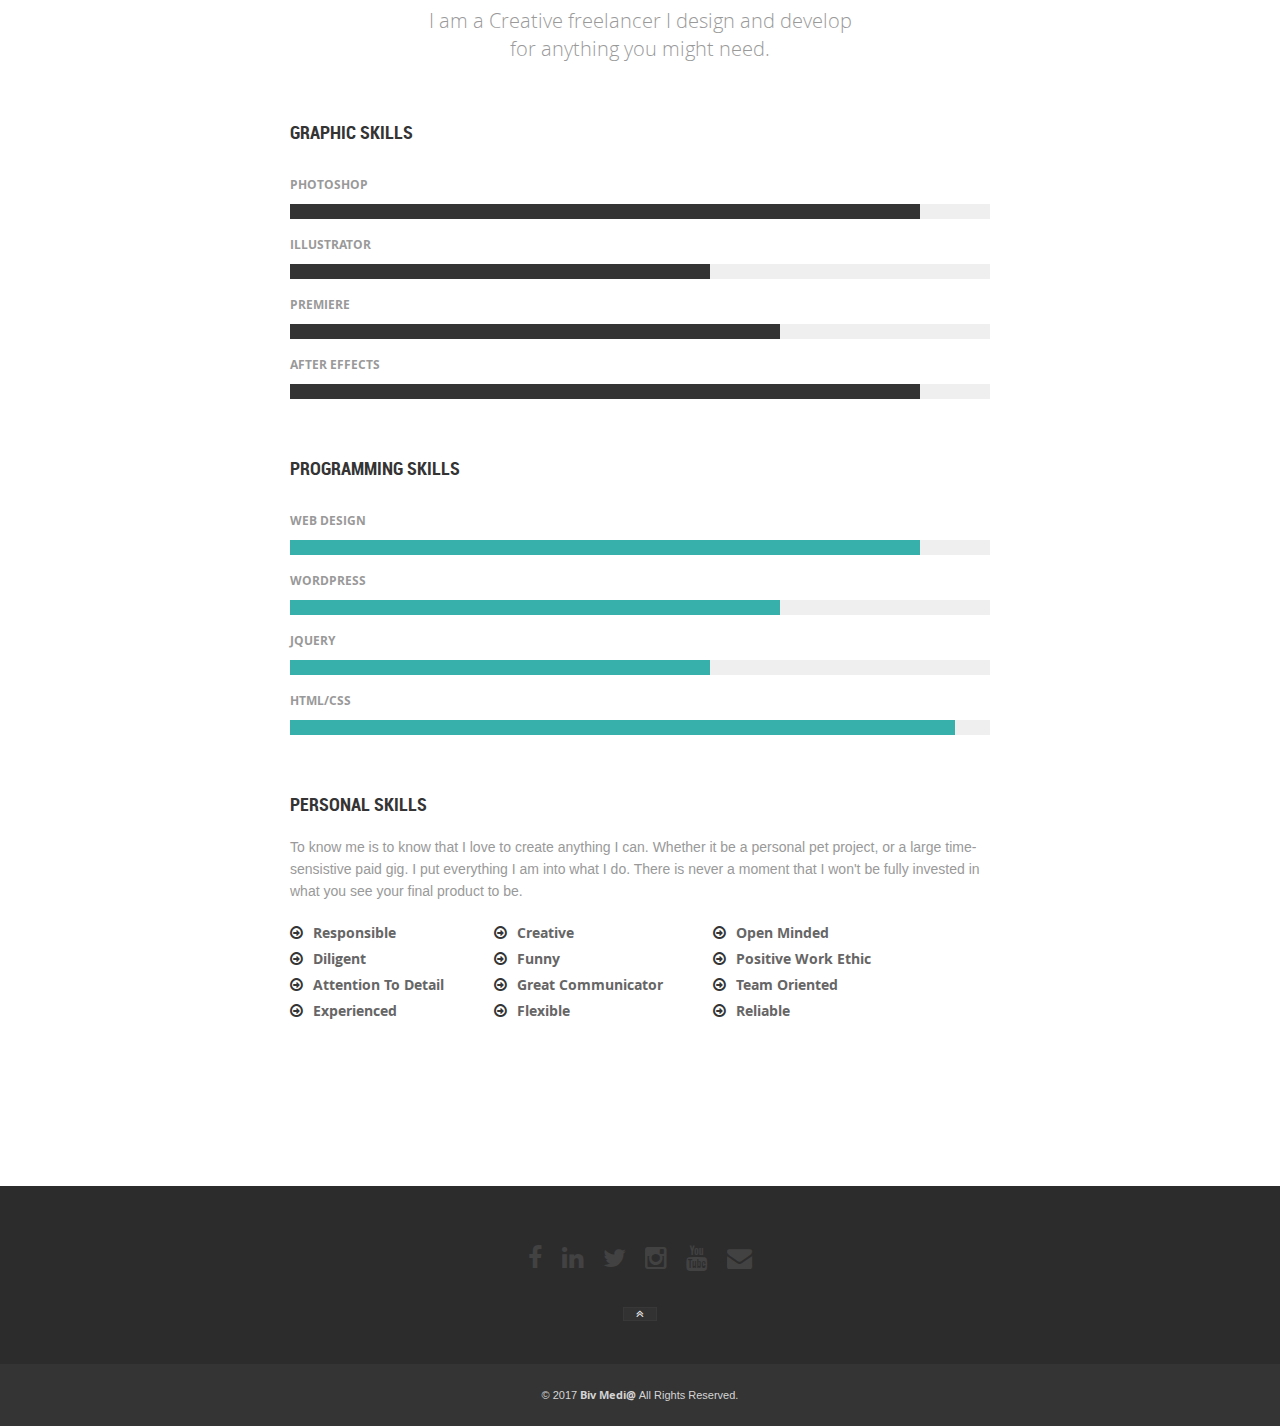
==== commit f02e9c61: "Update index.html" ====
--- a/index.html
+++ b/index.html
@@ -75,7 +75,7 @@
 				<li><img src="images/profileImages/profileLarge.jpg" class="slide" alt=""/>
 						<div class="caption">
 							<h1>Bailey Burritt</h1>
-							<p>Photographer - Videographer - Video Editor - Motion Graphics - Web Design</p>
+							<p>Photographer - Videographer - Video Editor - Motion Graphics - Web Design - Audio Engineer</p>
 
 						</div>
 				</li>
@@ -120,11 +120,11 @@
 				
 			<div class="four columns headerSocials">
 				<ul>
-				<li><a href="https://www.facebook.com/bailey.burritt"><i class="fa fa-facebook"></i></a></li>
-				<li><a href="https://www.linkedin.com/in/bailey-burritt-19082a19/"><i class="fa fa-linkedin"></i></a></li>
-				<li><a href="https://twitter.com/baileyburritt"><i class="fa fa-twitter"></i></a></li>
-				<li><a href="https://www.instagram.com/baileyburritt/"><i class="fa fa-instagram"></i></a></li>
-				<li><a href="https://www.youtube.com/user/baileyburritt585"><i class="fa fa-youtube"></i></a></li>
+				<li><a href="https://www.facebook.com/bailey.burritt" target="_blank"><i class="fa fa-facebook"></i></a></li>
+				<li><a href="https://www.linkedin.com/in/bailey-burritt-19082a19" target="_blank" ><i class="fa fa-linkedin"></i></a></li>
+				<li><a href="https://twitter.com/baileyburritt" target="_blank"><i class="fa fa-twitter"></i></a></li>
+				<li><a href="https://www.instagram.com/baileyburritt/" target="_blank"><i class="fa fa-instagram"></i></a></li>
+				<li><a href="https://www.youtube.com/user/baileyburritt585" target="_blank"><i class="fa fa-youtube"></i></a></li>
 				<li><a href="mailto:baileyburritt@gmaill.com?Subject=Website%20Inquiry"><i class="fa fa-envelope"></i></a></li>
 		</ul>
 			</div>
@@ -135,7 +135,7 @@
 							<nav class="mainNav" >
 
 							<ul>
-								<li><a class="scroll" href="#portfolio">Portfolio - COMING SOON</a></li>
+								<li><a class="scroll" href="#portfolio">Click YouTube link for video work</a></li>
 <!-- 								<li><a class="scroll" href="#blog">BLog</a></li>
  -->								<li><a class="scroll" href="mailto:baileyburritt@gmaill.com?Subject=Website%20Inquiry">Contact</a></li>
 
@@ -214,7 +214,6 @@
 					
 					<div class="aboutInfo">
 						<ul>
-						<li><span>Birthdate</span> : 10/22/1980</li>
 						<li><span>Phone</span> : 1-585-210-8328</li>
 						<li><span>Email</span> : baileyburritt@gmail.com</li>
 						<li><span>Website</span> : www.baileyb4.com</li>
@@ -279,7 +278,7 @@
 								</div>
 
 								<div class="det">
-									<h3>Multimedia Specialist <span>– Monroe Community College</span> </h3>
+									<h3>Senior Technical Assistant <span>– Monroe Community College</span> </h3>
 									<p><h4>Duties:</h4></p>
 									<p>Photograph internal/off-campus events | Videotape internal/off-campus events | Stream video of internal/off-campus events | Portrait photography of faculty/staff/executives | Create promotional videos for different faculty members/departments/scholarship foundation (including editing, still/motion graphics, encoding for online consumption, authoring for dvds) | Transfer of different medias | Acting organization administrator of online video content software (Ensemble) </p>
 										<div class="date">
@@ -304,7 +303,7 @@
 									<p>Oversee all communications based divisions within ROCSPOT organization. </p>
 										<div class="date">
 									<i class="fa fa-calendar-o"></i>
-										<span>2014 - Present</span>
+										<span>2014 - 2017</span>
 									</div>
 								</div>
 							</div>
@@ -435,7 +434,7 @@
 
 							<!--Small intro-->
 							<div class="smallIntro margBottom">
-								<p>I am  a Creative freelancer I design and develop for anything you mmight need.
+								<p>I am  a Creative freelancer I design and develop for anything you might need.
 								</p>
 							</div>
 							<!--End small intro-->	
@@ -623,11 +622,11 @@
 
 
 
-													<li><a href="https://www.facebook.com/bailey.burritt"><i class="fa fa-facebook"></i></a></li>
-													<li><a href="https://www.linkedin.com/in/bailey-burritt-19082a19/"><i class="fa fa-linkedin"></i></a></li>
-													<li><a href="https://twitter.com/baileyburritt"><i class="fa fa-twitter"></i></a></li>
-													<li><a href="https://www.instagram.com/baileyburritt/"><i class="fa fa-instagram"></i></a></li>
-													<li><a href="https://www.youtube.com/user/baileyburritt585"><i class="fa fa-youtube"></i></a></li>
+													<li><a href="https://www.facebook.com/bailey.burritt" target="_blank"><i class="fa fa-facebook"></i></a></li>
+													<li><a href="https://www.linkedin.com/in/bailey-burritt-19082a19/" target="_blank"><i class="fa fa-linkedin"></i></a></li>
+													<li><a href="https://twitter.com/baileyburritt" target="_blank"><i class="fa fa-twitter"></i></a></li>
+													<li><a href="https://www.instagram.com/baileyburritt/" target="_blank"><i class="fa fa-instagram"></i></a></li>
+													<li><a href="https://www.youtube.com/user/baileyburritt585" target="_blank"><i class="fa fa-youtube"></i></a></li>
 													<li><a href="mailto:baileyburritt@gmaill.com?Subject=Website%20Inquiry"><i class="fa fa-envelope"></i></a></li>
 												</ul>
 												
@@ -698,4 +697,4 @@
 
 <!-- End google analytics -->
 	</body>
-</html>+</html>
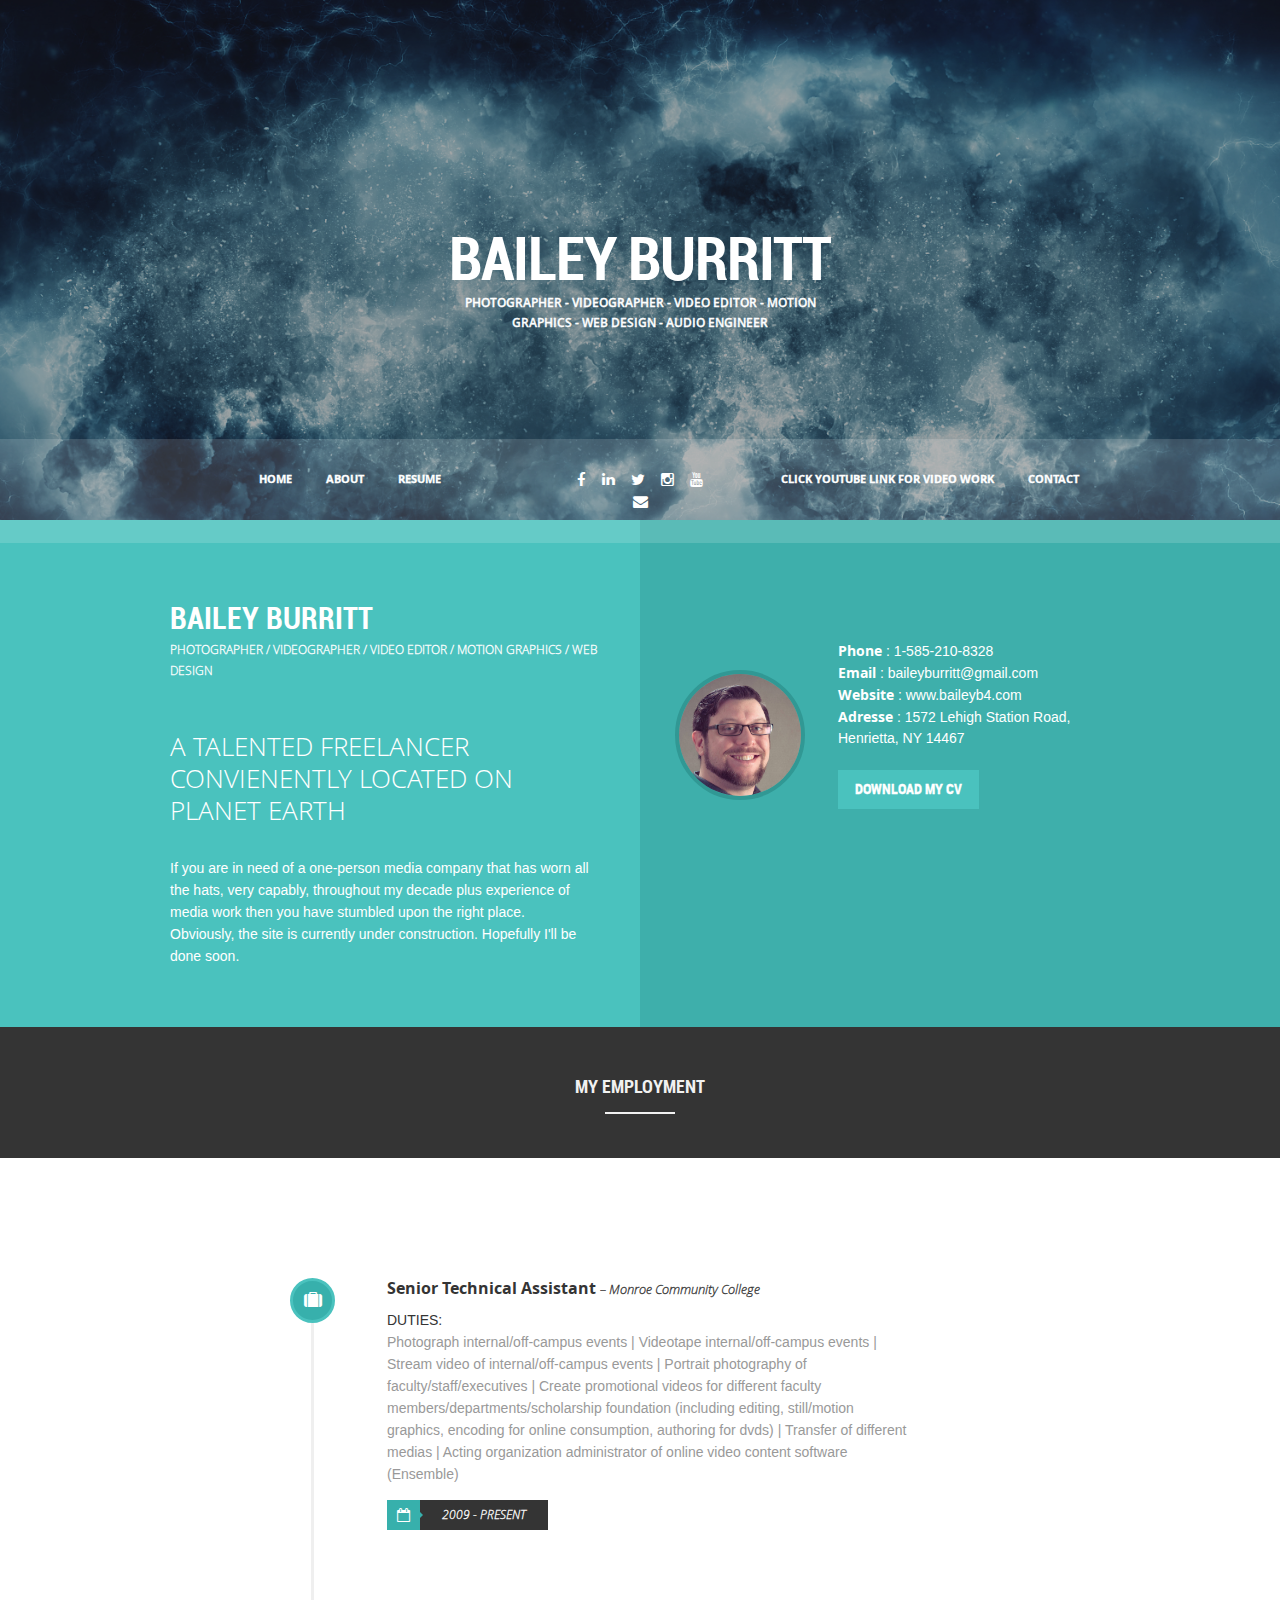
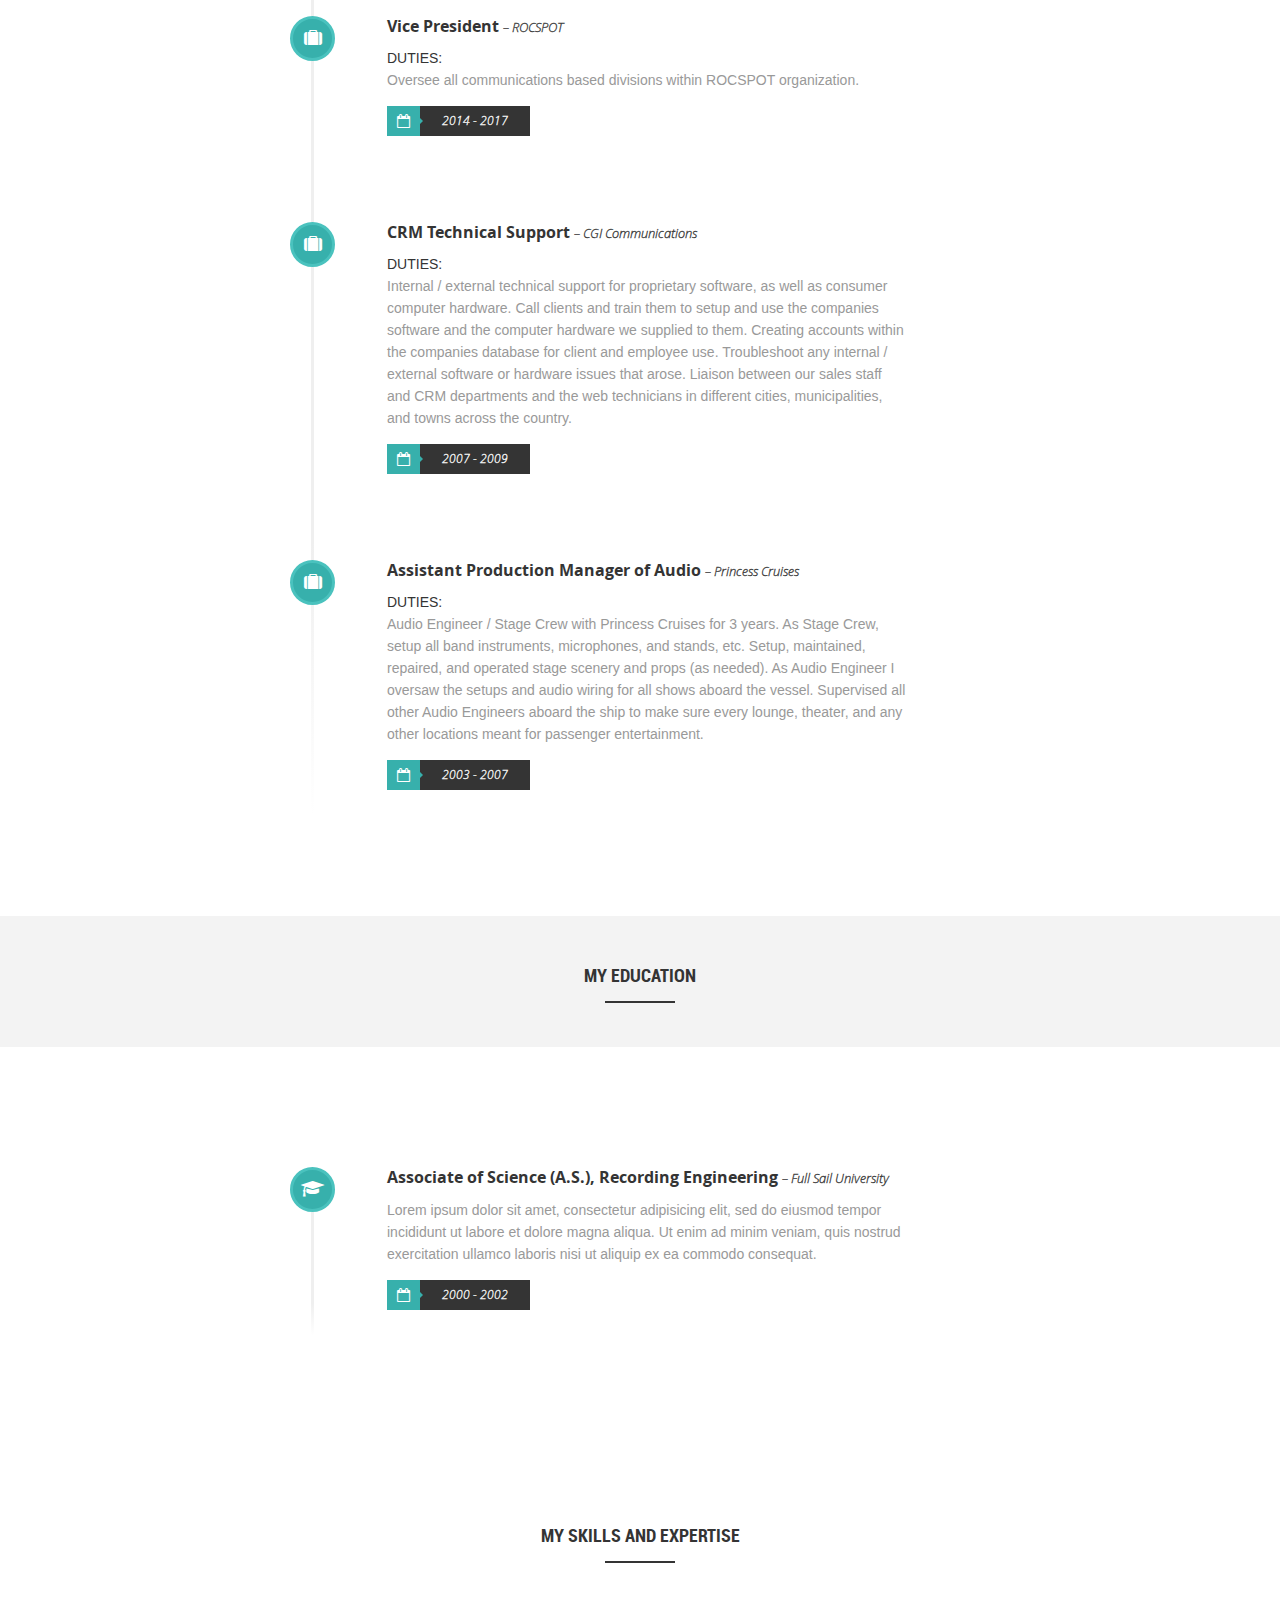
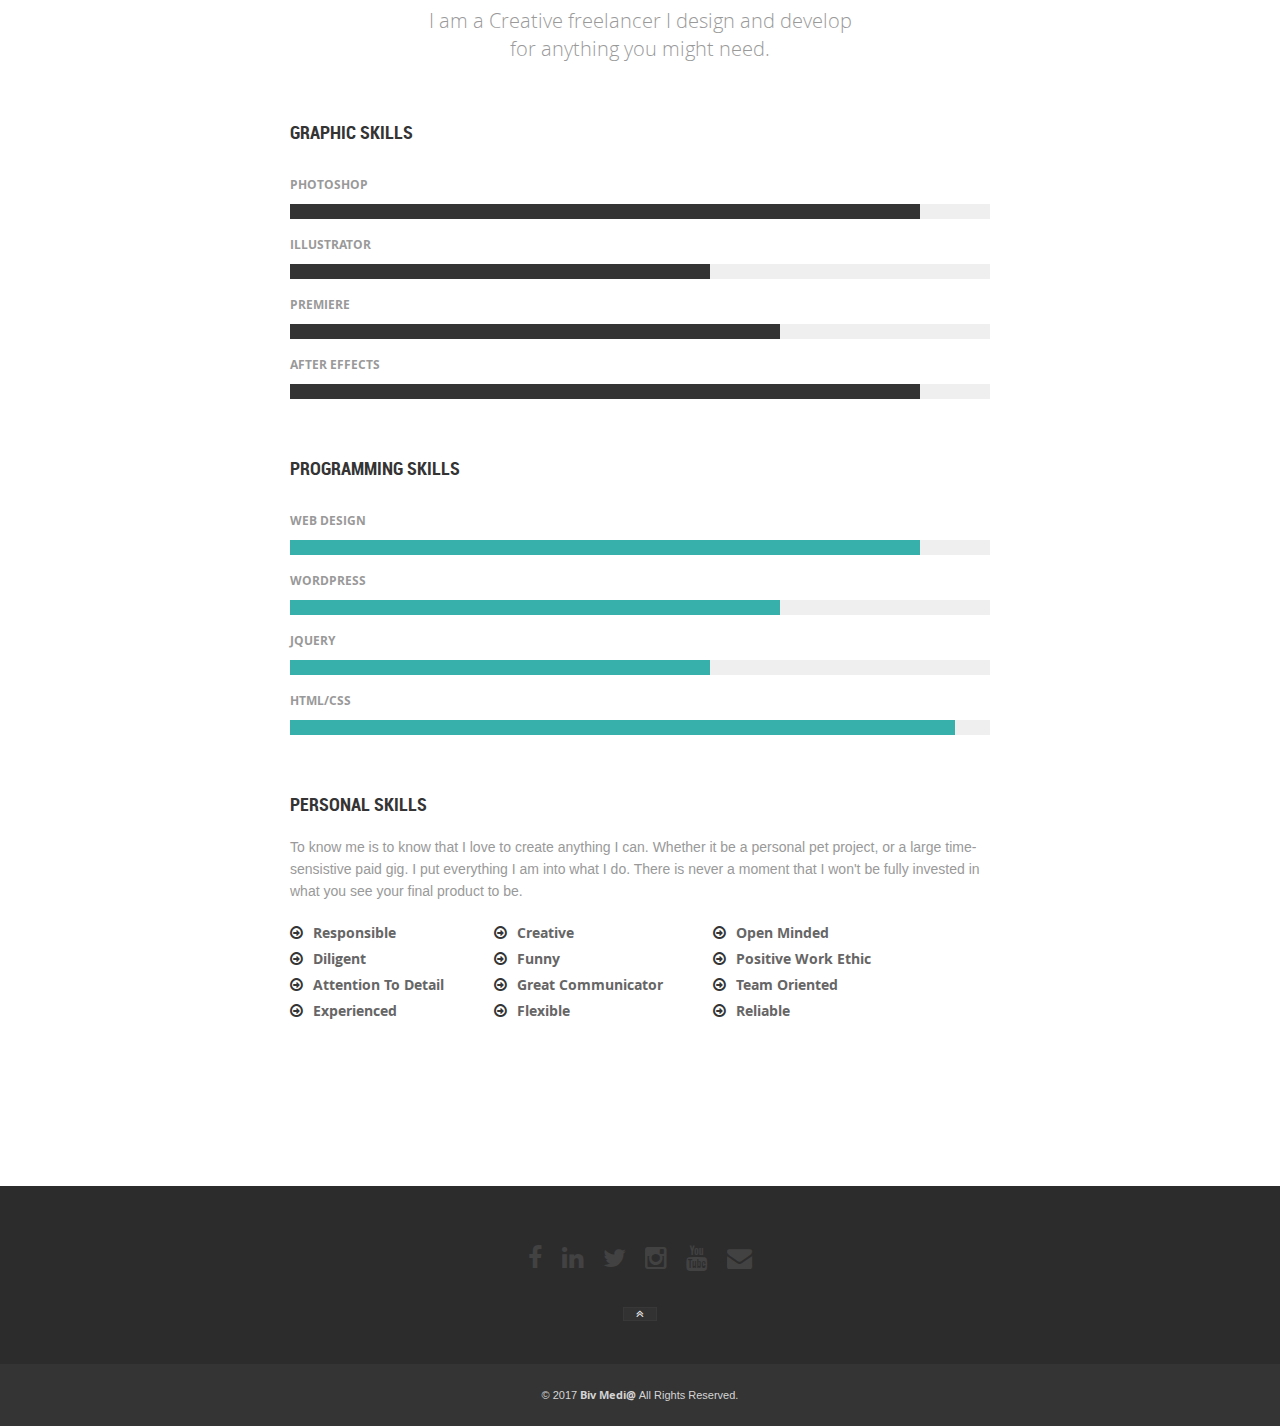
==== commit 94381a58: "Update index.html - add YouTube link" ====
--- a/index.html
+++ b/index.html
@@ -135,7 +135,7 @@
 							<nav class="mainNav" >
 
 							<ul>
-								<li><a class="scroll" href="#portfolio">Click YouTube link for video work</a></li>
+								<li><a class="scroll" href="https://www.youtube.com/@BaileyBurritt">Click YouTube link for video work</a></li>
 <!-- 								<li><a class="scroll" href="#blog">BLog</a></li>
  -->								<li><a class="scroll" href="mailto:baileyburritt@gmaill.com?Subject=Website%20Inquiry">Contact</a></li>
 
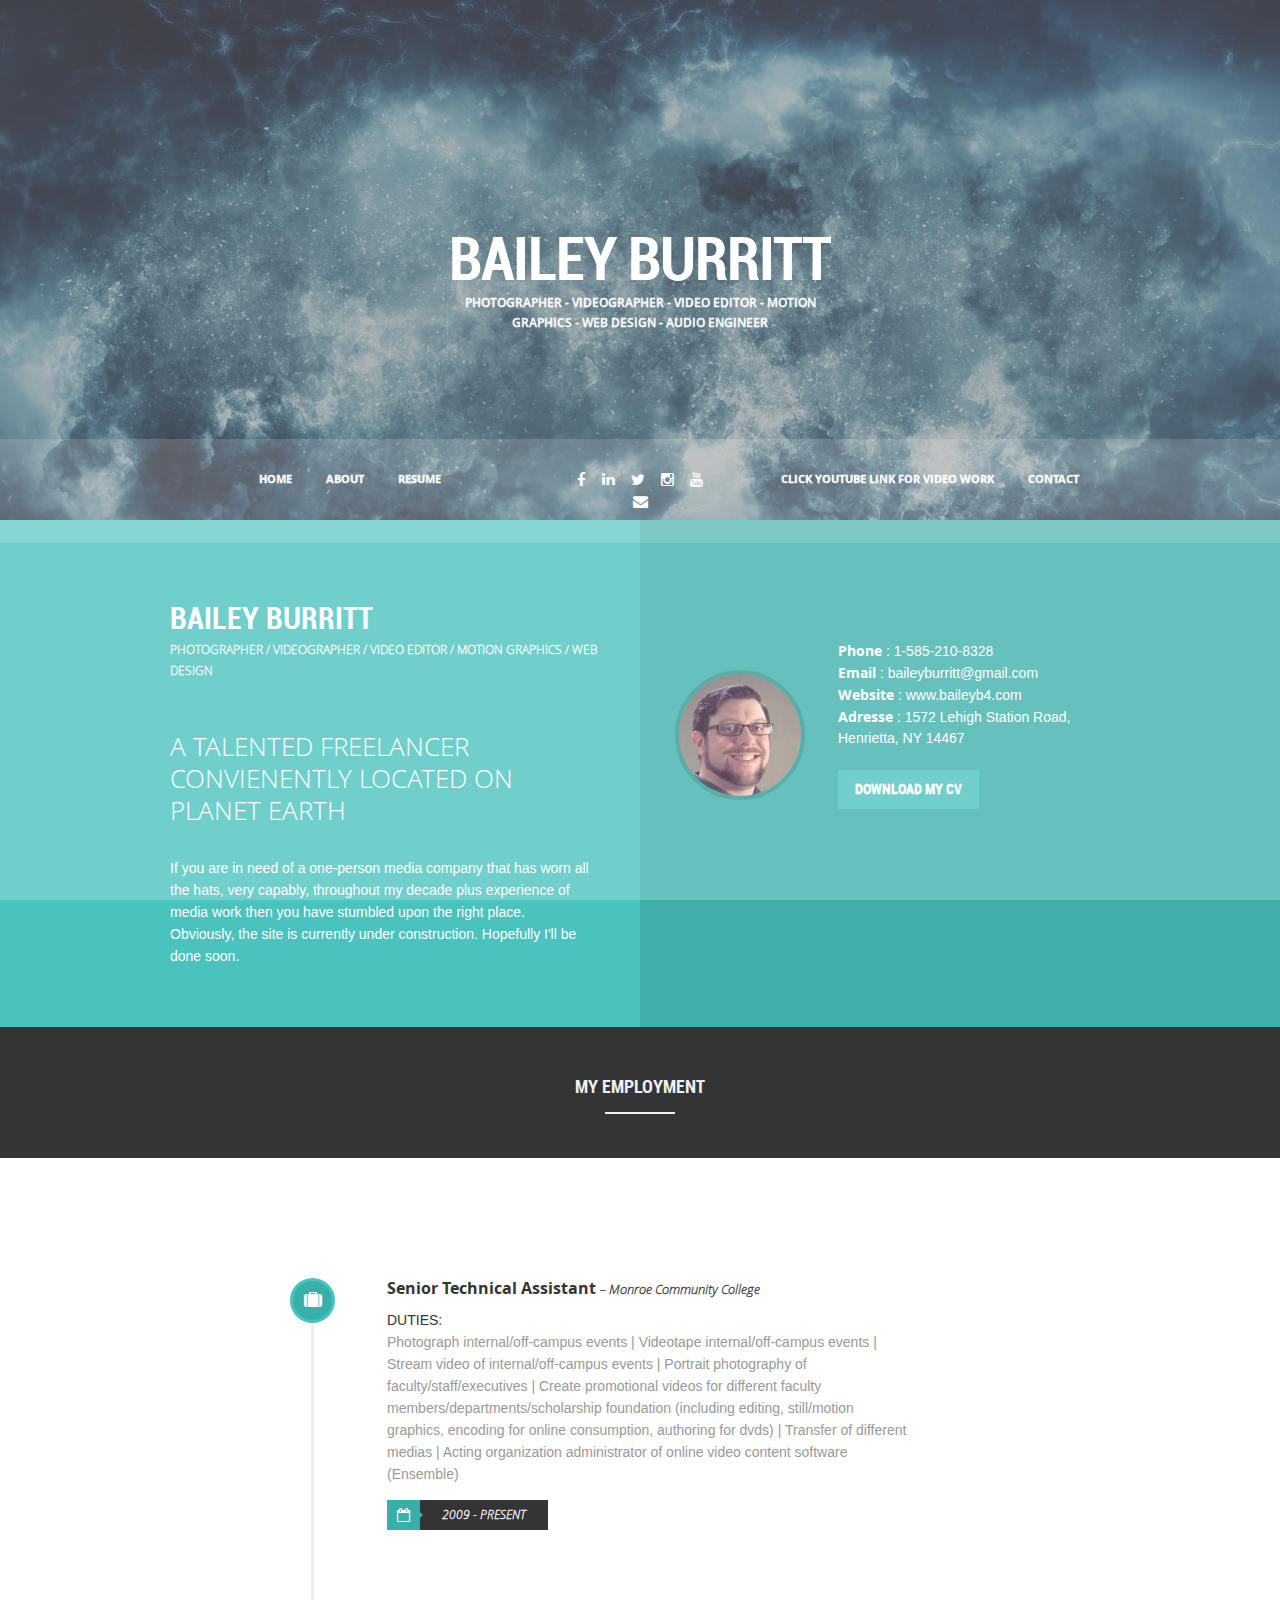
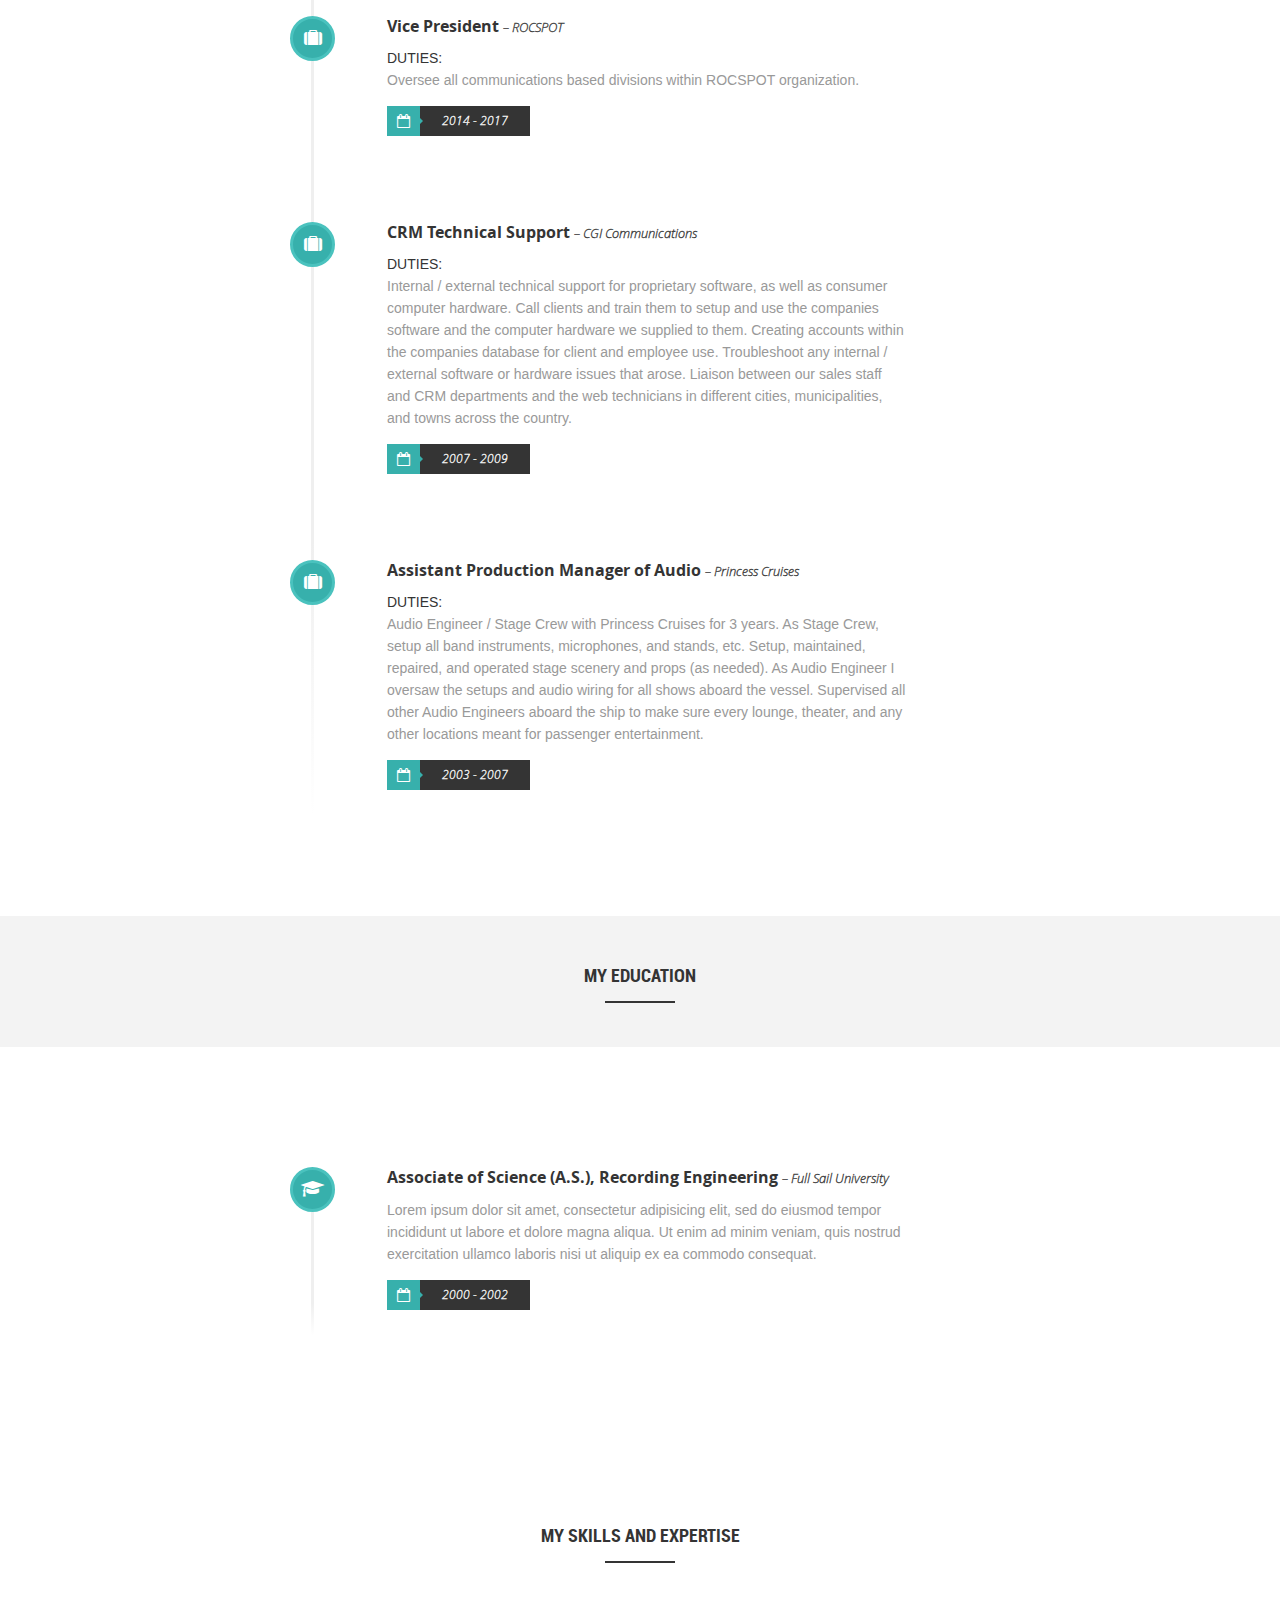
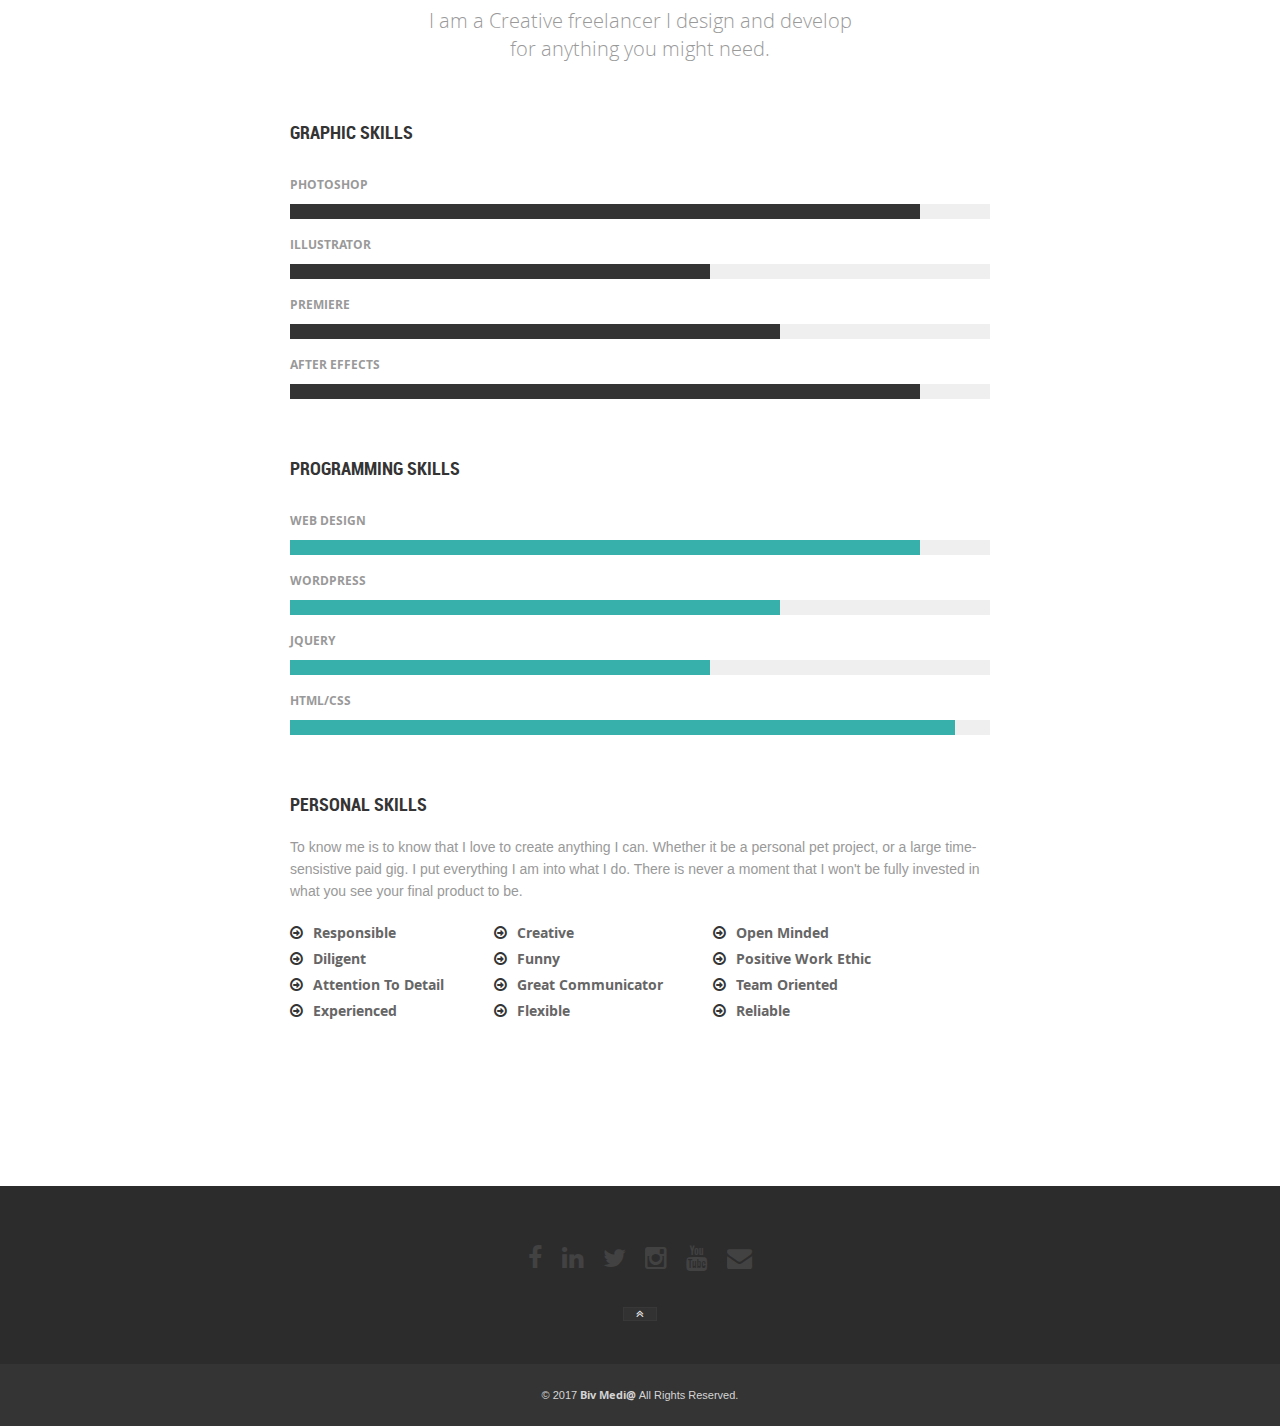
==== commit 200ea1ee: "Update index.html - add target="_blank" to YouTube hyperlink" ====
--- a/index.html
+++ b/index.html
@@ -135,7 +135,7 @@
 							<nav class="mainNav" >
 
 							<ul>
-								<li><a class="scroll" href="https://www.youtube.com/@BaileyBurritt">Click YouTube link for video work</a></li>
+								<li><a class="scroll" href="https://www.youtube.com/@BaileyBurritt" target="_blank">Click YouTube link for video work</a></li>
 <!-- 								<li><a class="scroll" href="#blog">BLog</a></li>
  -->								<li><a class="scroll" href="mailto:baileyburritt@gmaill.com?Subject=Website%20Inquiry">Contact</a></li>
 
